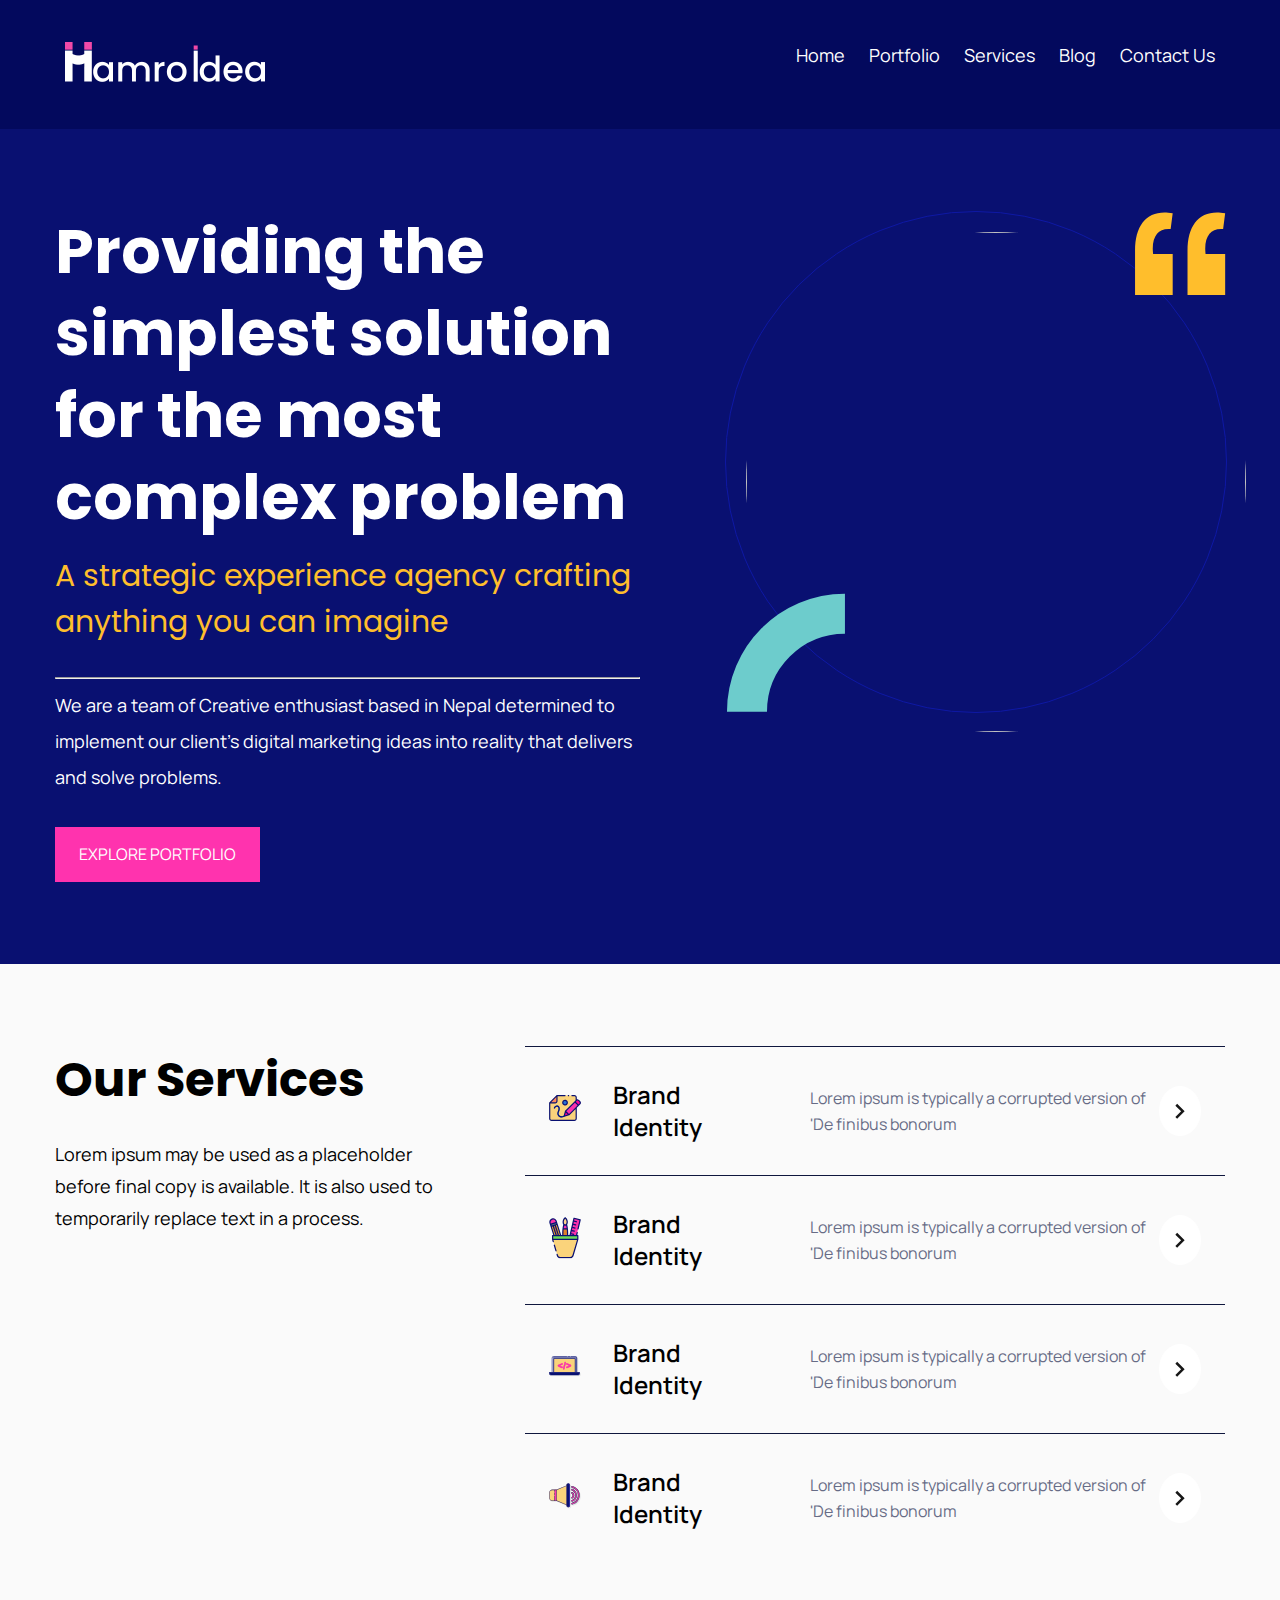
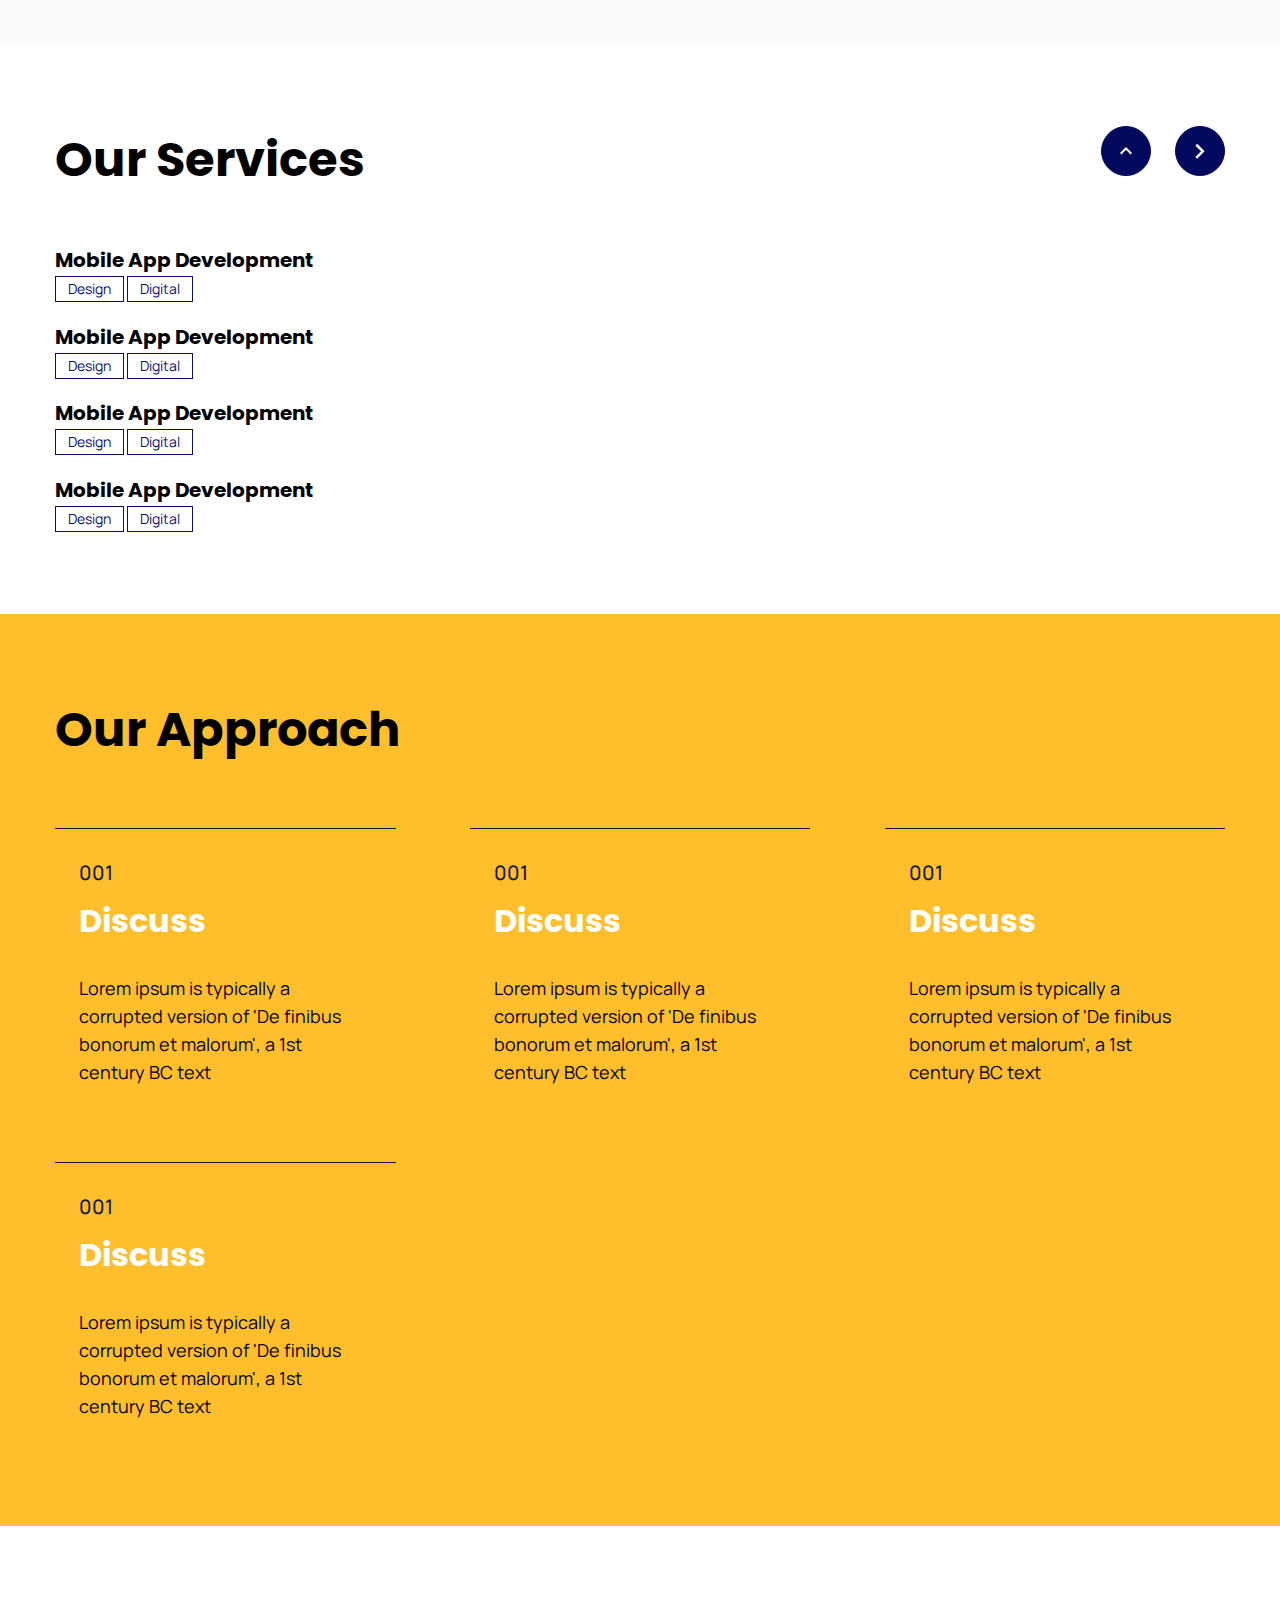
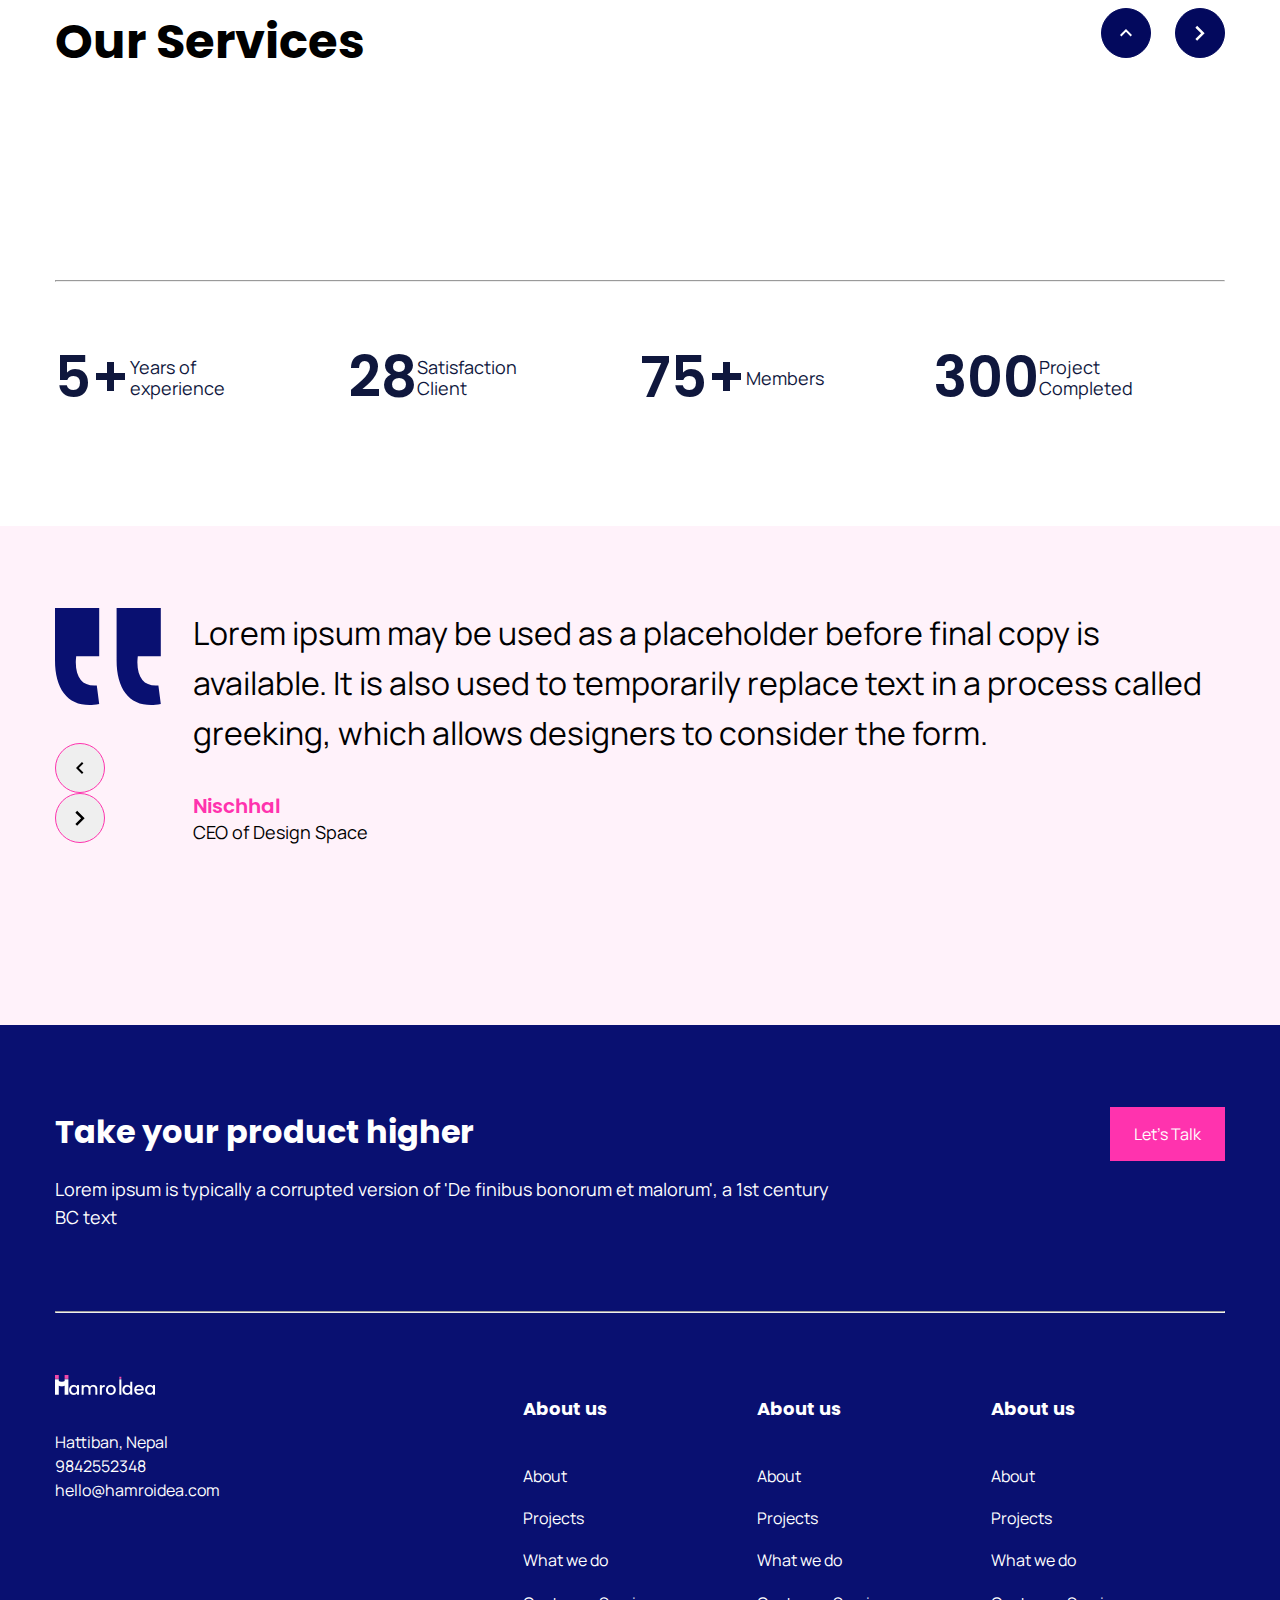
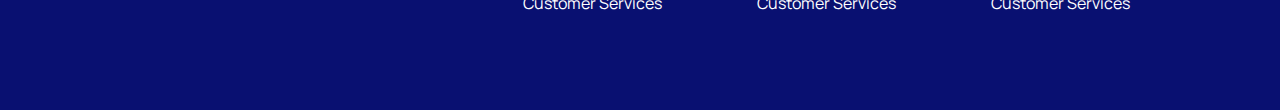
==== Attempt 2/index.html @ 60570b08 "static design" ====
<!DOCTYPE html>
<html lang="en">

<head>
    <meta charset="UTF-8">
    <meta http-equiv="X-UA-Compatible" content="IE=edge">
    <meta name="viewport" content="width=device-width, initial-scale=1.0">
    <title>Hamro Idea Website...</title>

    <!-- Theme Css -->
    <link rel="stylesheet" href="assets/css/main.css">

    <!-- Carousel Css - GLIDER -->
    <link rel="stylesheet" href="https://cdn.jsdelivr.net/npm/glider-js@1/glider.min.css">

    <!-- Fonts -->
    <link rel="preconnect" href="https://fonts.googleapis.com">
    <link rel="preconnect" href="https://fonts.gstatic.com" crossorigin>
    <link href="https://fonts.googleapis.com/css2?family=Poppins:ital,wght@0,400;0,600;1,500&display=swap"
        rel="stylesheet">

    <link rel="preconnect" href="https://fonts.googleapis.com">
    <link rel="preconnect" href="https://fonts.gstatic.com" crossorigin>
    <link
        href="https://fonts.googleapis.com/css2?family=Manrope:wght@400;500;700&family=Poppins:ital,wght@0,400;0,600;1,500&display=swap"
        rel="stylesheet">
</head>

<body>

    <!-- Header -->
    <div class="nav">
        <div class="container">

            <input type="checkbox" id="nav-check">
            <div class="nav-header">
                <div class="nav-title">
                    <img src="./assets/img/Logo.png" alt="" srcset="" width="200px">
                </div>
            </div>
            <div class="nav-btn">
                <label for="nav-check">
                    <span></span>
                    <span></span>
                    <span></span>
                </label>
            </div>

            <div class="nav-links">
                <a href="#" target="_blank">Home</a>
                <a href="#" target="_blank">Portfolio</a>
                <a href="#" target="_blank">Services</a>
                <a href="#" target="_blank">Blog</a>
                <a href="#" target="_blank">Contact Us</a>
            </div>
        </div>
    </div>

    <!-- Hero Section -->
    <section class="hero">
        <div class="container row justify-content-between">
            <div class="hero-content h-col-6">
                <h1 class="title">Providing the simplest solution for the most complex problem</h1>
                <h6 class="sub_title">A strategic experience agency
                    crafting anything you can imagine</h6>
                <hr class="white_line">
                <p class="content">We are a team of Creative enthusiast based in Nepal determined to implement our
                    client's digital
                    marketing ideas into reality that delivers and solve problems.</p>
                <a href="#" target="_blank" rel="noopener noreferrer" class="btn btn-secondary">EXPLORE PORTFOLIO</a>
            </div>

            <div class="hero-image h-col-6">
                <div class="hero-image_circle">
                    <img src="./assets/img/“.svg" alt="" srcset="" class="quote">
                    <img src="https://images.unsplash.com/photo-1498050108023-c5249f4df085?ixid=MnwxMjA3fDB8MHxwaG90by1wYWdlfHx8fGVufDB8fHx8&ixlib=rb-1.2.1&auto=format&fit=crop&w=1952&q=80"
                        alt="" srcset="" class="main_image">
                    <img src="./assets/img/Path.svg" alt="" srcset="" class="line">
                </div>
            </div>
        </div>
    </section>

    <!-- Our Services -->
    <section class="service">
        <div class="container row  justify-content-between">
            <div class="h-col-4">
                <h2 class="title">Our Services</h2>
                <p class="content">Lorem ipsum may be used as a placeholder before final copy is available. It is also
                    used to temporarily replace text in a process.</p>
            </div>

            <div class="h-col-8">
                <div class="service_item">
                    <div class="icon">
                        <img src="./assets/img/SKETCH.svg" alt="" srcset="" class="quote">
                    </div>
                    <div class="service_name">
                        Brand Identity
                    </div>
                    <div class="content">
                        Lorem ipsum is typically a corrupted
                        version of 'De finibus bonorum
                    </div>
                    <a href="#" target="_blank" rel="noopener noreferrer" class="right-arrow"><img
                            src="./assets/img/right arrow.svg" alt="" srcset=""></a>
                </div>

                <div class="service_item">
                    <div class="icon">
                        <img src="./assets/img/product design.svg" alt="" srcset="" class="quote">
                    </div>
                    <div class="service_name">
                        Brand Identity
                    </div>
                    <div class="content">
                        Lorem ipsum is typically a corrupted
                        version of 'De finibus bonorum
                    </div>
                    <a href="#" target="_blank" rel="noopener noreferrer" class="right-arrow"><img
                            src="./assets/img/right arrow.svg" alt="" srcset=""></a>
                </div>


                <div class="service_item">
                    <div class="icon">
                        <img src="./assets/img/web development.svg" alt="" srcset="" class="quote">
                    </div>
                    <div class="service_name">
                        Brand Identity
                    </div>
                    <div class="content">
                        Lorem ipsum is typically a corrupted
                        version of 'De finibus bonorum
                    </div>
                    <a href="#" target="_blank" rel="noopener noreferrer" class="right-arrow"><img
                            src="./assets/img/right arrow.svg" alt="" srcset=""></a>
                </div>


                <div class="service_item">
                    <div class="icon">
                        <img src="./assets/img/seo.svg" alt="" srcset="" class="quote">
                    </div>
                    <div class="service_name">
                        Brand Identity
                    </div>
                    <div class="content">
                        Lorem ipsum is typically a corrupted
                        version of 'De finibus bonorum
                    </div>
                    <a href="#" target="_blank" rel="noopener noreferrer" class="right-arrow"><img
                            src="./assets/img/right arrow.svg" alt="" srcset=""></a>
                </div>

            </div>
        </div>
    </section>

    <!-- Our Latest work -->
    <section class="work container">
        <div class="row justify-content-between">
            <h2 class="title">Our Services</h2>

            <div class="controls">
                <button aria-label="Previous" class="glider-prev">
                    <svg width="8" height="12" viewBox="0 0 8 12" xmlns="http://www.w3.org/2000/svg">
                        <path
                            d="M5.99997 0L7.40997 1.41L2.82997 6L7.40997 10.59L5.99997 12L-2.67029e-05 6L5.99997 0Z" />
                    </svg>

                </button>
                <button aria-label="Next" class="glider-next">
                    <svg width="10" height="16" viewBox="0 0 10 16" xmlns="http://www.w3.org/2000/svg">
                        <path fill-rule="evenodd" clip-rule="evenodd"
                            d="M0.368774 2.63127L6.09377 8.36877L0.368774 14.1063L2.13127 15.8688L9.63127 8.36877L2.13127 0.868774L0.368774 2.63127Z" />
                    </svg>

                </button>
            </div>
        </div>

        <div class=" card-slider">
            <div class="card">
                <img src="https://images.unsplash.com/photo-1511376777868-611b54f68947?ixid=MnwxMjA3fDB8MHxwaG90by1wYWdlfHx8fGVufDB8fHx8&ixlib=rb-1.2.1&auto=format&fit=crop&w=1650&q=80"
                    alt="" srcset="">
                <h5 class="title">Mobile App Development</h5>
                <span class="badge badge-outline-primary">Design</span>
                <span class="badge badge-outline-primary">Digital</span>
            </div>

            <div class="card">
                <img src="https://images.unsplash.com/photo-1511376777868-611b54f68947?ixid=MnwxMjA3fDB8MHxwaG90by1wYWdlfHx8fGVufDB8fHx8&ixlib=rb-1.2.1&auto=format&fit=crop&w=1650&q=80"
                    alt="" srcset="">
                <h5 class="title">Mobile App Development</h5>
                <span class="badge badge-outline-primary">Design</span>
                <span class="badge badge-outline-primary">Digital</span>
            </div>

            <div class="card">
                <img src="https://images.unsplash.com/photo-1511376777868-611b54f68947?ixid=MnwxMjA3fDB8MHxwaG90by1wYWdlfHx8fGVufDB8fHx8&ixlib=rb-1.2.1&auto=format&fit=crop&w=1650&q=80"
                    alt="" srcset="">
                <h5 class="title">Mobile App Development</h5>
                <span class="badge badge-outline-primary">Design</span>
                <span class="badge badge-outline-primary">Digital</span>
            </div>

            <div class="card">
                <img src="https://images.unsplash.com/photo-1511376777868-611b54f68947?ixid=MnwxMjA3fDB8MHxwaG90by1wYWdlfHx8fGVufDB8fHx8&ixlib=rb-1.2.1&auto=format&fit=crop&w=1650&q=80"
                    alt="" srcset="">
                <h5 class="title">Mobile App Development</h5>
                <span class="badge badge-outline-primary">Design</span>
                <span class="badge badge-outline-primary">Digital</span>
            </div>
        </div>
        <div role="tablist" class="dots"></div>
    </section>

    <!-- Our Approach -->
    <div class="our-apporach">
        <div class="container">
            <h2 class="title">Our Approach </h2>

            <div class="row approach-box justify-content-between">
                <div class="h-col-3 approach-item">
                    <span class="indicator">001</span>
                    <h4 class="title">Discuss</h4>
                    <p class="content">Lorem ipsum is typically a corrupted version of 'De finibus bonorum et malorum',
                        a 1st century BC
                        text</p>
                </div>

                <div class="h-col-3 approach-item">
                    <span class="indicator">001</span>
                    <h4 class="title">Discuss</h4>
                    <p class="content">Lorem ipsum is typically a corrupted version of 'De finibus bonorum et malorum',
                        a 1st century BC
                        text</p>
                </div>

                <div class="h-col-3 approach-item">
                    <span class="indicator">001</span>
                    <h4 class="title">Discuss</h4>
                    <p class="content">Lorem ipsum is typically a corrupted version of 'De finibus bonorum et malorum',
                        a 1st century BC
                        text</p>
                </div>

                <div class="h-col-3 approach-item">
                    <span class="indicator">001</span>
                    <h4 class="title">Discuss</h4>
                    <p class="content">Lorem ipsum is typically a corrupted version of 'De finibus bonorum et malorum',
                        a 1st century BC
                        text</p>
                </div>
            </div>
        </div>
    </div>

    <!-- Technology used -->
    <section class="technology container">
        <div class="row justify-content-between">
            <h2 class="title">Our Services</h2>

            <div class="controls">
                <button aria-label="Previous" class="glider-prev">
                    <svg width="8" height="12" viewBox="0 0 8 12" xmlns="http://www.w3.org/2000/svg">
                        <path
                            d="M5.99997 0L7.40997 1.41L2.82997 6L7.40997 10.59L5.99997 12L-2.67029e-05 6L5.99997 0Z" />
                    </svg>

                </button>
                <button aria-label="Next" class="glider-next">
                    <svg width="10" height="16" viewBox="0 0 10 16" xmlns="http://www.w3.org/2000/svg">
                        <path fill-rule="evenodd" clip-rule="evenodd"
                            d="M0.368774 2.63127L6.09377 8.36877L0.368774 14.1063L2.13127 15.8688L9.63127 8.36877L2.13127 0.868774L0.368774 2.63127Z" />
                    </svg>

                </button>
            </div>
        </div>

        <div class="card-slider">
            <div class="card">
                <img src="https://images.unsplash.com/photo-1511376777868-611b54f68947?ixid=MnwxMjA3fDB8MHxwaG90by1wYWdlfHx8fGVufDB8fHx8&ixlib=rb-1.2.1&auto=format&fit=crop&w=1650&q=80"
                    alt="" srcset="">
            </div>

            <div class="card">
                <img src="https://images.unsplash.com/photo-1511376777868-611b54f68947?ixid=MnwxMjA3fDB8MHxwaG90by1wYWdlfHx8fGVufDB8fHx8&ixlib=rb-1.2.1&auto=format&fit=crop&w=1650&q=80"
                    alt="" srcset="">
            </div>

            <div class="card">
                <img src="https://images.unsplash.com/photo-1511376777868-611b54f68947?ixid=MnwxMjA3fDB8MHxwaG90by1wYWdlfHx8fGVufDB8fHx8&ixlib=rb-1.2.1&auto=format&fit=crop&w=1650&q=80"
                    alt="" srcset="">
            </div>

            <div class="card">
                <img src="https://images.unsplash.com/photo-1511376777868-611b54f68947?ixid=MnwxMjA3fDB8MHxwaG90by1wYWdlfHx8fGVufDB8fHx8&ixlib=rb-1.2.1&auto=format&fit=crop&w=1650&q=80"
                    alt="" srcset="">
            </div>

            <div class="card">
                <img src="https://images.unsplash.com/photo-1511376777868-611b54f68947?ixid=MnwxMjA3fDB8MHxwaG90by1wYWdlfHx8fGVufDB8fHx8&ixlib=rb-1.2.1&auto=format&fit=crop&w=1650&q=80"
                    alt="" srcset="">
            </div>

            <div class="card">
                <img src="https://images.unsplash.com/photo-1511376777868-611b54f68947?ixid=MnwxMjA3fDB8MHxwaG90by1wYWdlfHx8fGVufDB8fHx8&ixlib=rb-1.2.1&auto=format&fit=crop&w=1650&q=80"
                    alt="" srcset="">
            </div>
        </div>
        <div role="tablist" class="dots"></div>
        <hr class="border_line">
        <div class="experience">
            <div class="row">
                <div class="h-col-3 experience_item">
                    <h3 class="title">5+</h3>
                    <span class="content">Years of experience</span>
                </div>

                <div class="h-col-3 experience_item">
                    <h3 class="title">28</h3>
                    <span class="content">Satisfaction
                        Client</span>
                </div>

                <div class="h-col-3 experience_item">
                    <h3 class="title">75+</h3>
                    <span class="content">Members</span>
                </div>

                <div class="h-col-3 experience_item">
                    <h3 class="title">300</h3>
                    <span class="content">Project Completed</span>
                </div>
            </div>
        </div>
    </section>

    <!-- Testimonial -->
    <section class="testimonial">
        <div class="container">
            <div class="card-slider">
                <div class="card">
                    <img src="./assets/img/blue quote.svg" alt="" srcset="" class="quote">
                    <div class="flex_box flex_box-column">
                        <p class="content">Lorem ipsum may be used as a placeholder before
                            final copy is available. It is also used to temporarily replace text in a process called
                            greeking, which
                            allows designers to consider the form.</p>
                        <div class="user-info">
                            <h5 class="name">Nischhal</h5>
                            <span class="designation">CEO of Design Space</span>
                        </div>
                    </div>
                </div>
            </div>
            <div class="controls">
                <button aria-label="Previous" class="glider-prev">
                    <svg width="8" height="12" viewBox="0 0 8 12" xmlns="http://www.w3.org/2000/svg">
                        <path
                            d="M5.99997 0L7.40997 1.41L2.82997 6L7.40997 10.59L5.99997 12L-2.67029e-05 6L5.99997 0Z" />
                    </svg>

                </button>
                <button aria-label="Next" class="glider-next">
                    <svg width="10" height="16" viewBox="0 0 10 16" xmlns="http://www.w3.org/2000/svg">
                        <path fill-rule="evenodd" clip-rule="evenodd"
                            d="M0.368774 2.63127L6.09377 8.36877L0.368774 14.1063L2.13127 15.8688L9.63127 8.36877L2.13127 0.868774L0.368774 2.63127Z" />
                    </svg>
                </button>
            </div>
        </div>
    </section>

    <footer>
        <div class="container">
            <div class="row justify-content-between cta">
                <div class="h-col-8">
                    <h5 class="title">Take your product higher</h5>
                    <p class="content">Lorem ipsum is typically a corrupted version of 'De finibus bonorum et malorum',
                        a 1st century BC text</p>
                </div>

                <div class="h-col-4">
                    <a href="#" target="_blank" rel="noopener noreferrer" class="btn btn-secondary">Let's Talk</a>
                </div>
            </div>
            <hr class="border_line">
            <div class="footer_bottom">
                <div class="flex_box justify-content-between">
                    <div class="logo_section">
                        <img src="assets/img/Logo.png" alt="" srcset="" width="100px">
                        <div class="company_information">
                            <div class="address">
                                <span>Hattiban, Nepal</span>
                            </div>

                            <div class="phone">
                                <span>9842552348</span>
                            </div>

                            <div class="email">
                                <span>hello@hamroidea.com</span>
                            </div>
                        </div>
                    </div>

                    <div class="row links">
                        <div class="h-col-4">
                            <h5 class="title">About us</h5>

                            <ul>
                                <li> <a href="#">About</a> </li>
                                <li> <a href="#">Projects</a> </li>
                                <li> <a href="#"> What we do</a></li>
                                <li> <a href="#"> Customer Services</a></li>
                            </ul>
                        </div>

                        <div class="h-col-4">
                            <h5 class="title">About us</h5>

                            <ul>
                                <li> <a href="#">About</a> </li>
                                <li> <a href="#">Projects</a> </li>
                                <li> <a href="#"> What we do</a></li>
                                <li> <a href="#"> Customer Services</a></li>
                            </ul>
                        </div>

                        <div class="h-col-4">
                            <h5 class="title">About us</h5>

                            <ul>
                                <li> <a href="#">About</a> </li>
                                <li> <a href="#">Projects</a> </li>
                                <li> <a href="#"> What we do</a></li>
                                <li> <a href="#"> Customer Services</a></li>
                            </ul>
                        </div>
                    </div>
                </div>
            </div>
        </div>
    </footer>

    <!-- Glider JS -->
    <script src="https://cdn.jsdelivr.net/npm/glider-js@1/glider.min.js"></script>
    <script src="./assets/js/app.js"></script>

</body>

</html>
---- Attempt 2/assets/css/main.css ----
/** Colors */
/** Box Model  */
/*! normalize.css v8.0.1 | MIT License | github.com/necolas/normalize.css */
/* Document
   ========================================================================== */
/**
 * 1. Correct the line height in all browsers.
 * 2. Prevent adjustments of font size after orientation changes in iOS.
 */
html {
  line-height: 1.15;
  /* 1 */
  -webkit-text-size-adjust: 100%;
  /* 2 */
}

/* Sections
   ========================================================================== */
/**
 * Remove the margin in all browsers.
 */
body {
  margin: 0;
}

/**
 * Render the `main` element consistently in IE.
 */
main {
  display: block;
}

/**
 * Correct the font size and margin on `h1` elements within `section` and
 * `article` contexts in Chrome, Firefox, and Safari.
 */
h1 {
  font-size: 2em;
  margin: 0.67em 0;
}

/* Grouping content
   ========================================================================== */
/**
 * 1. Add the correct box sizing in Firefox.
 * 2. Show the overflow in Edge and IE.
 */
hr {
  box-sizing: content-box;
  /* 1 */
  height: 0;
  /* 1 */
  overflow: visible;
  /* 2 */
}

/**
 * 1. Correct the inheritance and scaling of font size in all browsers.
 * 2. Correct the odd `em` font sizing in all browsers.
 */
pre {
  font-family: monospace, monospace;
  /* 1 */
  font-size: 1em;
  /* 2 */
}

/* Text-level semantics
   ========================================================================== */
/**
 * Remove the gray background on active links in IE 10.
 */
a {
  background-color: transparent;
}

/**
 * 1. Remove the bottom border in Chrome 57-
 * 2. Add the correct text decoration in Chrome, Edge, IE, Opera, and Safari.
 */
abbr[title] {
  border-bottom: none;
  /* 1 */
  text-decoration: underline;
  /* 2 */
  text-decoration: underline dotted;
  /* 2 */
}

/**
 * Add the correct font weight in Chrome, Edge, and Safari.
 */
b,
strong {
  font-weight: bolder;
}

/**
 * 1. Correct the inheritance and scaling of font size in all browsers.
 * 2. Correct the odd `em` font sizing in all browsers.
 */
code,
kbd,
samp {
  font-family: monospace, monospace;
  /* 1 */
  font-size: 1em;
  /* 2 */
}

/**
 * Add the correct font size in all browsers.
 */
small {
  font-size: 80%;
}

/**
 * Prevent `sub` and `sup` elements from affecting the line height in
 * all browsers.
 */
sub,
sup {
  font-size: 75%;
  line-height: 0;
  position: relative;
  vertical-align: baseline;
}

sub {
  bottom: -0.25em;
}

sup {
  top: -0.5em;
}

/* Embedded content
   ========================================================================== */
/**
 * Remove the border on images inside links in IE 10.
 */
img {
  border-style: none;
}

/* Forms
   ========================================================================== */
/**
 * 1. Change the font styles in all browsers.
 * 2. Remove the margin in Firefox and Safari.
 */
button,
input,
optgroup,
select,
textarea {
  font-family: inherit;
  /* 1 */
  font-size: 100%;
  /* 1 */
  line-height: 1.15;
  /* 1 */
  margin: 0;
  /* 2 */
}

/**
 * Show the overflow in IE.
 * 1. Show the overflow in Edge.
 */
button,
input {
  /* 1 */
  overflow: visible;
}

/**
 * Remove the inheritance of text transform in Edge, Firefox, and IE.
 * 1. Remove the inheritance of text transform in Firefox.
 */
button,
select {
  /* 1 */
  text-transform: none;
}

/**
 * Correct the inability to style clickable types in iOS and Safari.
 */
button,
[type="button"],
[type="reset"],
[type="submit"] {
  -webkit-appearance: button;
}

/**
 * Remove the inner border and padding in Firefox.
 */
button::-moz-focus-inner,
[type="button"]::-moz-focus-inner,
[type="reset"]::-moz-focus-inner,
[type="submit"]::-moz-focus-inner {
  border-style: none;
  padding: 0;
}

/**
 * Restore the focus styles unset by the previous rule.
 */
button:-moz-focusring,
[type="button"]:-moz-focusring,
[type="reset"]:-moz-focusring,
[type="submit"]:-moz-focusring {
  outline: 1px dotted ButtonText;
}

/**
 * Correct the padding in Firefox.
 */
fieldset {
  padding: 0.35em 0.75em 0.625em;
}

/**
 * 1. Correct the text wrapping in Edge and IE.
 * 2. Correct the color inheritance from `fieldset` elements in IE.
 * 3. Remove the padding so developers are not caught out when they zero out
 *    `fieldset` elements in all browsers.
 */
legend {
  box-sizing: border-box;
  /* 1 */
  color: inherit;
  /* 2 */
  display: table;
  /* 1 */
  max-width: 100%;
  /* 1 */
  padding: 0;
  /* 3 */
  white-space: normal;
  /* 1 */
}

/**
 * Add the correct vertical alignment in Chrome, Firefox, and Opera.
 */
progress {
  vertical-align: baseline;
}

/**
 * Remove the default vertical scrollbar in IE 10+.
 */
textarea {
  overflow: auto;
}

/**
 * 1. Add the correct box sizing in IE 10.
 * 2. Remove the padding in IE 10.
 */
[type="checkbox"],
[type="radio"] {
  box-sizing: border-box;
  /* 1 */
  padding: 0;
  /* 2 */
}

/**
 * Correct the cursor style of increment and decrement buttons in Chrome.
 */
[type="number"]::-webkit-inner-spin-button,
[type="number"]::-webkit-outer-spin-button {
  height: auto;
}

/**
 * 1. Correct the odd appearance in Chrome and Safari.
 * 2. Correct the outline style in Safari.
 */
[type="search"] {
  -webkit-appearance: textfield;
  /* 1 */
  outline-offset: -2px;
  /* 2 */
}

/**
 * Remove the inner padding in Chrome and Safari on macOS.
 */
[type="search"]::-webkit-search-decoration {
  -webkit-appearance: none;
}

/**
 * 1. Correct the inability to style clickable types in iOS and Safari.
 * 2. Change font properties to `inherit` in Safari.
 */
::-webkit-file-upload-button {
  -webkit-appearance: button;
  /* 1 */
  font: inherit;
  /* 2 */
}

/* Interactive
   ========================================================================== */
/*
 * Add the correct display in Edge, IE 10+, and Firefox.
 */
details {
  display: block;
}

/*
 * Add the correct display in all browsers.
 */
summary {
  display: list-item;
}

/* Misc
   ========================================================================== */
/**
 * Add the correct display in IE 10+.
 */
template {
  display: none;
}

/**
 * Add the correct display in IE 10.
 */
[hidden] {
  display: none;
}

.container {
  margin-right: auto;
  margin-left: auto;
  padding-left: 15px;
  padding-right: 15px;
}

@media (min-width: 768px) {
  .container {
    width: 750px;
  }
}

@media (min-width: 992px) {
  .container {
    width: 970px;
  }
}

@media (min-width: 1200px) {
  .container {
    width: 1170px;
  }
}

.hero {
  background-color: #091071;
  padding: 82px 0px;
}

.hero .hero-content .title {
  font-size: 62px;
  line-height: 82px;
  color: #ffffff;
  margin: 0;
}

.hero .hero-content .sub_title {
  font-size: 30px;
  color: #FFBE2C;
  margin: 14px 0px 32px 0px;
  line-height: 46px;
  font-weight: 400;
}

.hero .hero-content .content {
  font-size: 18px;
  color: #ffffff;
  margin: 0;
  line-height: 36px;
}

.hero .hero-content .btn {
  margin-top: 32px;
}

.hero .hero-image {
  width: 500px;
  height: 500px;
  flex-basis: auto;
}

.hero .hero-image_circle {
  border: 1px solid #0e18a4;
  position: relative;
  border-radius: 50%;
  height: 100%;
  width: 100%;
}

.hero .hero-image_circle .quote {
  position: absolute;
  top: 0;
  right: 0;
}

.hero .hero-image_circle .main_image {
  width: 100%;
  height: 100%;
  border-radius: 50%;
  object-fit: cover;
  overflow: hidden;
  position: absolute;
  right: -20px;
  bottom: -20px;
}

.hero .hero-image_circle .line {
  position: absolute;
  bottom: 0;
  left: 0;
}

.justify-content-between {
  justify-content: space-between;
}

.flex_box {
  display: flex;
}

.flex_box-column {
  flex-direction: column;
}

h1,
h2,
h3,
h4,
h5,
h6 {
  font-family: "Poppins", sans-serif;
}

.row {
  display: flex;
  flex-wrap: wrap;
}

.h-col-3 {
  flex: 0 0 25%;
}

.h-col-4 {
  flex: 0 0 33.333333%;
}

.h-col-6 {
  flex: 0 0 50%;
}

.h-col-8 {
  flex: 0 0 66.666667%;
}

body {
  background: #ffffff;
  margin: 0%;
  font-family: "Manrope", sans-serif;
}

ul li,
ol li {
  text-decoration: none;
  list-style: none;
}

.btn {
  padding: 18px 24px;
  display: inline-block;
  font-family: "Manrope", sans-serif;
  font-weight: 400;
  text-align: center;
  text-decoration: none;
}

.btn-primary {
  background-color: #091071;
  color: #ffffff;
}

.btn-primary:hover, .btn-primary:active, .btn-primary:focus {
  color: #050942;
}

.btn-secondary {
  background-color: #ff33ae;
  color: #ffffff;
}

.btn-secondary:hover, .btn-secondary:active, .btn-secondary:focus {
  color: #050942;
}

/** Search form */
.nav {
  width: 100%;
  background-color: #03095D;
  padding: 32px 0px;
  position: relative;
}

.nav .nav-header {
  display: inline;
}

.nav .nav-header .nav-title {
  display: inline-block;
  font-size: 22px;
  color: #ffffff;
  padding: 10px 10px 10px 10px;
}

.nav .nav-btn {
  display: none;
}

.nav .nav-links {
  display: inline;
  float: right;
  font-size: 18px;
}

.nav .nav-links a {
  display: inline-block;
  padding: 13px 10px 13px 10px;
  text-decoration: none;
  color: #ffffff;
}

.nav .nav-links a:hover {
  background-color: rgba(0, 0, 0, 0.3);
}

.nav #nav-check {
  display: none;
}

@media (max-width: 600px) {
  .nav .nav-btn {
    display: inline-block;
    position: absolute;
    right: 0px;
    top: 32px;
  }
  .nav .nav-btn label {
    display: inline-block;
    width: 50px;
    height: 50px;
    padding: 13px;
  }
  .nav .nav-btn label:hover {
    background-color: rgba(0, 0, 0, 0.3);
  }
  .nav .nav-btn label span {
    display: block;
    width: 25px;
    height: 10px;
    border-top: 2px solid #eee;
  }
  .nav #nav-check:checked ~ .nav-btn label {
    background-color: rgba(0, 0, 0, 0.3);
  }
  .nav .nav-links {
    position: absolute;
    display: block;
    width: 100%;
    background-color: #333;
    height: 0px;
    transition: all 0.3s ease-in;
    overflow-y: hidden;
    top: 119px;
    left: 0px;
  }
  .nav .nav-links a {
    display: block;
    width: 100%;
  }
  .nav #nav-check:not(:checked) ~ .nav-links {
    height: 0px;
  }
  .nav #nav-check:checked ~ .nav-links {
    height: calc(100vh - 50px);
    overflow-y: auto;
  }
}

/**
 * WordPress Generated Classes
 * @see http://codex.wordpress.org/CSS#WordPress_Generated_Classes
 */
/** Media alignment */
.alignnone {
  margin-left: 0;
  margin-right: 0;
  max-width: 100%;
  height: auto;
}

.aligncenter {
  display: block;
  margin: 1rem auto;
  height: auto;
}

.alignleft,
.alignright {
  margin-bottom: 1rem;
  height: auto;
}

@media (min-width: 30rem) {
  .alignleft {
    float: left;
    margin-right: 1rem;
  }
  .alignright {
    float: right;
    margin-left: 1rem;
  }
}

/** Captions */
/** Text meant only for screen readers */
.screen-reader-text {
  position: absolute;
  width: 1px;
  height: 1px;
  padding: 0;
  margin: -1px;
  overflow: hidden;
  clip: rect(0, 0, 0, 0);
  border: 0;
  color: #000;
  background: #fff;
}

.badge {
  display: inline-block;
  padding: 4px 12px;
  font-size: 14px;
  font-weight: 400;
  text-align: center;
  white-space: nowrap;
  vertical-align: baseline;
}

.badge-primary {
  background-color: #091071;
  color: #ffffff;
}

.badge-secondary {
  background-color: #ff33ae;
  color: #ffffff;
}

.badge-outline-primary {
  background-color: #ffffff;
  color: #091071;
  border: 1px solid #091071;
}

footer {
  background-color: #091071;
  padding: 82px 0px;
}

footer .border_line {
  margin: 62px 0px;
}

footer .cta .h-col-8 .title {
  color: #ffffff;
  font-size: 32px;
  font-weight: 700;
  line-height: 50px;
}

footer .cta .h-col-8 .content {
  font-size: 18px;
  color: #ffffff;
  line-height: 28px;
}

footer .cta .h-col-4 {
  text-align: end;
}

footer .footer_bottom .logo_section .company_information {
  color: #ffffff;
  margin-top: 32px;
}

footer .footer_bottom .logo_section .company_information span {
  font-size: 16px;
  line-height: 24px;
}

footer .footer_bottom .links {
  flex-basis: 60%;
}

footer .footer_bottom .links .title {
  font-size: 18px;
  color: #ffffff;
}

footer .footer_bottom .links ul {
  padding: 0px;
}

footer .footer_bottom .links ul li {
  margin-top: 24px;
}

footer .footer_bottom .links ul li a {
  color: #ffffff;
  text-decoration: none;
  font-weight: 400;
  font-size: 16px;
}

.title {
  font-size: 48px;
  line-height: 68px;
  margin: 0;
}

.service {
  background-color: #FAFAFA;
  padding: 82px 0px;
}

.service .h-col-4 .content {
  font-size: 18px;
  line-height: 32px;
  margin: 24px 0px 0px 0px;
}

.service .h-col-8 {
  max-width: 700px;
  width: 100%;
}

.service .h-col-8 .service_item {
  padding: 32px 24px;
  display: flex;
  align-items: center;
  border-top: 1px solid #0F173D;
}

.service .h-col-8 .service_item:hover {
  background-color: #ffffff;
}

.service .h-col-8 .service_item:hover .right-arrow {
  box-shadow: 2px 8px 8px rgba(27, 29, 33, 0.1);
}

.service .h-col-8 .service_item .service_name {
  font-size: 24px;
  line-height: 32px;
  font-weight: 600;
  margin-left: 32px;
  margin-right: 80px;
}

.service .h-col-8 .service_item .content {
  font-weight: 18px;
  line-height: 26px;
  color: #676C86;
  font-weight: 400;
}

.service .h-col-8 .service_item .right-arrow {
  background-color: #ffffff;
  width: 30px;
  height: 30px;
  padding: 10px;
  border-radius: 50%;
  display: flex;
  align-items: center;
  justify-content: center;
}

.work {
  padding: 82px 0px;
}

.work .card {
  margin-right: 32px;
}

.work .card .title {
  font-size: 20px;
  line-height: 32px;
}

.work .row {
  margin-bottom: 32px;
}

.work .row .glider-prev {
  rotate: 90deg;
}

.work .row .controls {
  position: relative;
  display: inline-flex;
  gap: 24px;
  height: fit-content;
}

.work .row .glider-next,
.work .row .glider-prev {
  position: relative;
  left: 0;
  right: 0;
  display: flex;
  align-items: center;
  justify-content: center;
  width: 50px;
  height: 50px;
  border: 1px solid #03095D;
  background-color: #03095D;
  color: #ffffff;
  border-radius: 50%;
}

.work .row .glider-next svg,
.work .row .glider-prev svg {
  fill: #ffffff;
}

.work .row .glider-prev.disabled,
.work .row .glider-next.disabled {
  border: 1px solid #03095D;
  background-color: #ffffff;
  color: #091071;
  border-radius: 50%;
  opacity: 1;
}

.work .row .glider-prev.disabled svg,
.work .row .glider-next.disabled svg {
  fill: #091071;
}

.work .glider-dots .glider-dot {
  width: 8px;
  height: 8px;
  margin: 0px;
  margin-right: 4px;
}

.work .glider-dots .glider-dot.active {
  width: 24px;
  background-color: #091071;
}

.our-apporach {
  background-color: #FFBE2C;
  padding: 82px 0px;
}

.our-apporach .title {
  margin-bottom: 64px;
}

.our-apporach .approach-box {
  gap: 52px;
}

.our-apporach .approach-box .approach-item {
  padding: 32px 24px 24px 24px;
  border-top: 1px solid #0F173D;
}

.our-apporach .approach-box .approach-item:hover {
  background-color: #f8ac00;
}

.our-apporach .approach-box .approach-item .indicator {
  font-size: 20px;
  color: #0F173D;
  font-weight: 500;
}

.our-apporach .approach-box .approach-item .title {
  color: #ffffff;
  font-size: 32px;
  line-height: 42px;
  padding: 16px 0px 32px 0px;
  margin: 0;
}

.our-apporach .approach-box .approach-item .content {
  font-size: 18px;
  line-height: 28px;
  margin: 0;
}

.technology {
  padding: 82px 0px;
}

.technology .border_line {
  margin: 62px 0px;
}

.technology .card {
  margin-right: 32px;
}

.technology .row {
  margin-bottom: 32px;
}

.technology .row .glider-prev {
  rotate: 90deg;
}

.technology .row .controls {
  position: relative;
  display: inline-flex;
  gap: 24px;
  height: fit-content;
}

.technology .row .glider-next,
.technology .row .glider-prev {
  position: relative;
  left: 0;
  right: 0;
  display: flex;
  align-items: center;
  justify-content: center;
  width: 50px;
  height: 50px;
  border: 1px solid #03095D;
  background-color: #03095D;
  color: #ffffff;
  border-radius: 50%;
}

.technology .row .glider-next svg,
.technology .row .glider-prev svg {
  fill: #ffffff;
}

.technology .row .glider-prev.disabled,
.technology .row .glider-next.disabled {
  border: 1px solid #03095D;
  background-color: #ffffff;
  color: #091071;
  border-radius: 50%;
  opacity: 1;
}

.technology .row .glider-prev.disabled svg,
.technology .row .glider-next.disabled svg {
  fill: #091071;
}

.technology .glider-dots .glider-dot {
  width: 8px;
  height: 8px;
  margin: 0px;
  margin-right: 4px;
}

.technology .glider-dots .glider-dot.active {
  width: 24px;
  background-color: #091071;
}

.technology .experience_item {
  display: flex;
  align-items: center;
}

.technology .experience_item .title {
  font-size: 56px;
  color: #0F173D;
  font-weight: 600;
}

.technology .experience_item .content {
  font-size: 18px;
  color: #0F173D;
  max-width: 100px;
}

.testimonial {
  background-color: #FFF2FA;
  padding: 82px 0px;
}

.testimonial .card-slider .card {
  display: flex;
  align-items: flex-start;
}

.testimonial .card-slider .card .quote {
  margin-right: 32px;
}

.testimonial .card-slider .card .content {
  font-size: 32px;
  line-height: 50px;
  font-weight: 400;
  margin: 0px;
}

.testimonial .card-slider .card .user-info {
  margin-top: 32px;
}

.testimonial .card-slider .card .user-info .name {
  font-size: 20px;
  line-height: 32px;
  color: #ff33ae;
  font-weight: 600;
  margin: 0px;
}

.testimonial .card-slider .card .user-info .designation {
  font-size: 18px;
  font-weight: 400;
  margin: 0px;
}

.testimonial .controls {
  position: relative;
  top: -100px;
}

.testimonial .controls .glider-next,
.testimonial .controls .glider-prev {
  width: 50px;
  height: 50px;
  border-radius: 50%;
  display: flex;
  align-items: center;
  justify-content: center;
  border: 1px solid #ff33ae;
}

.testimonial .controls .glider-prev {
  left: -70px;
}

.testimonial .controls .glider-next {
  right: -70px;
}
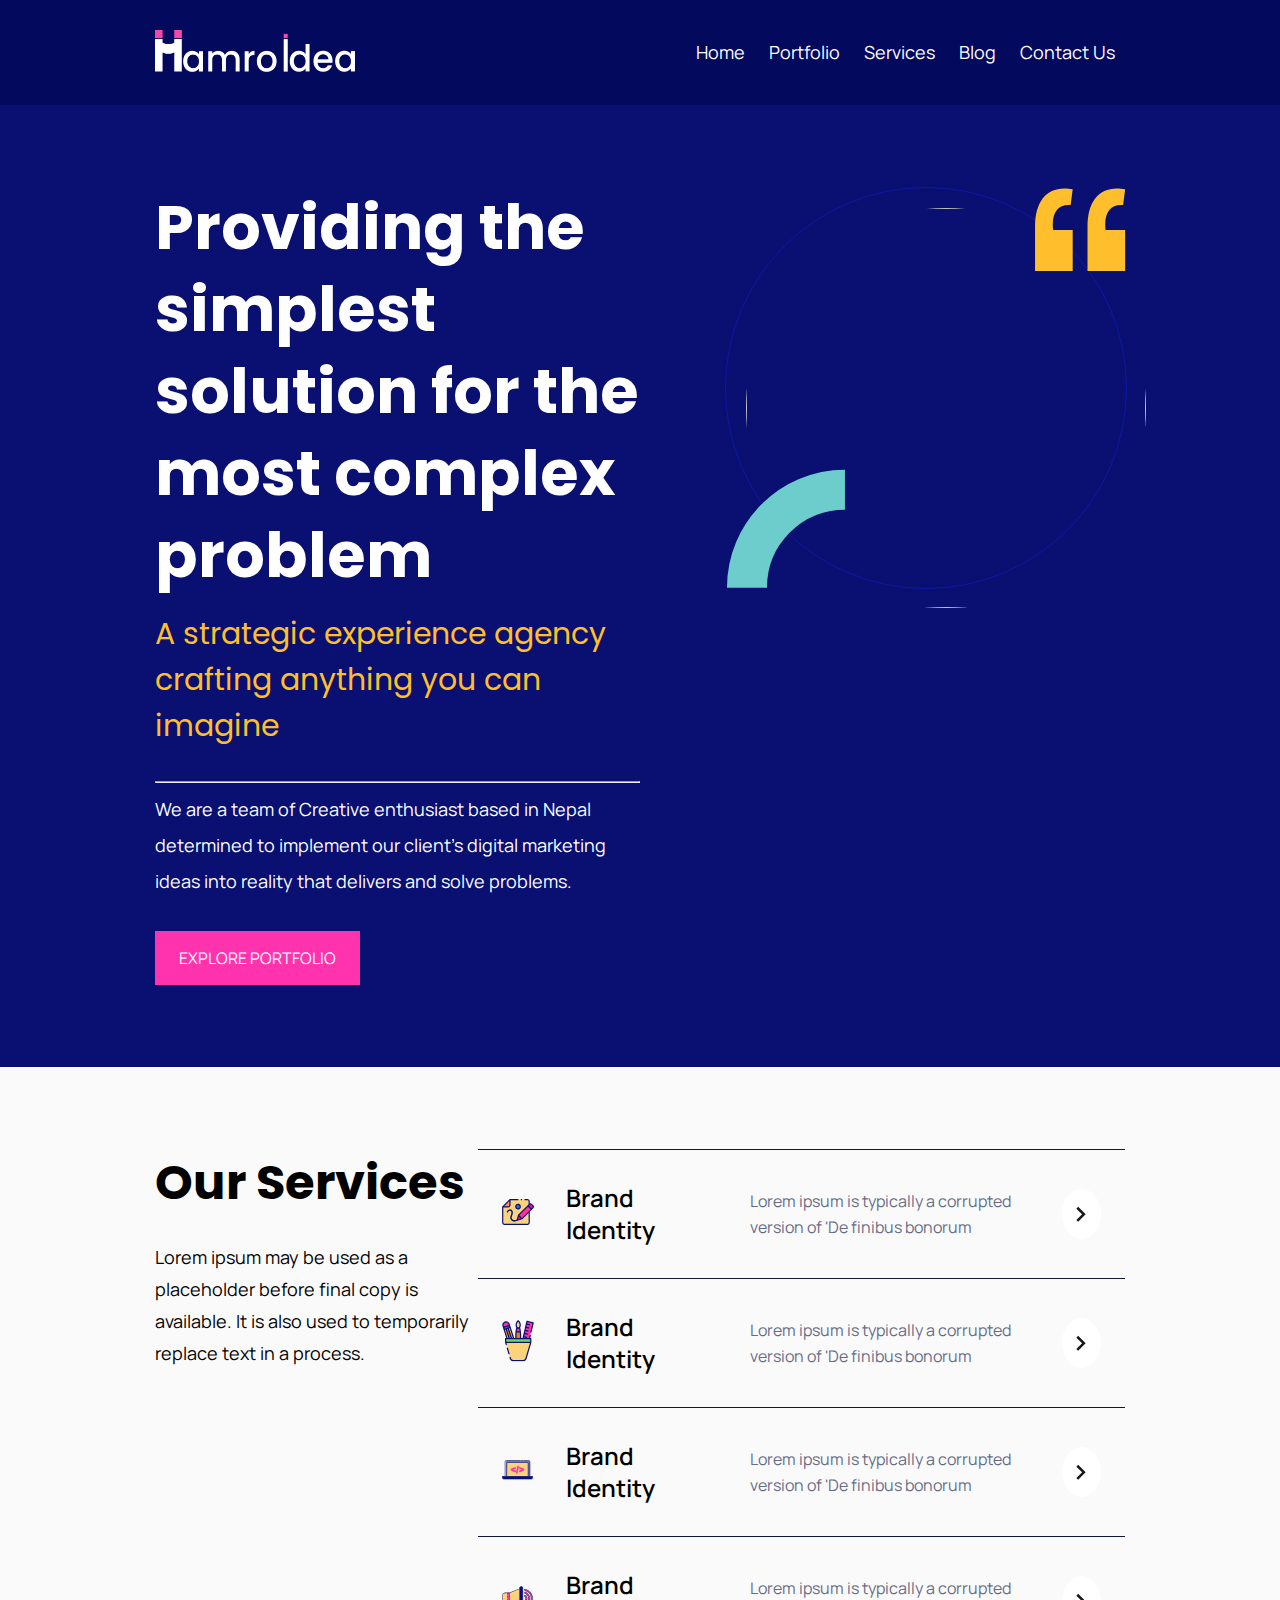
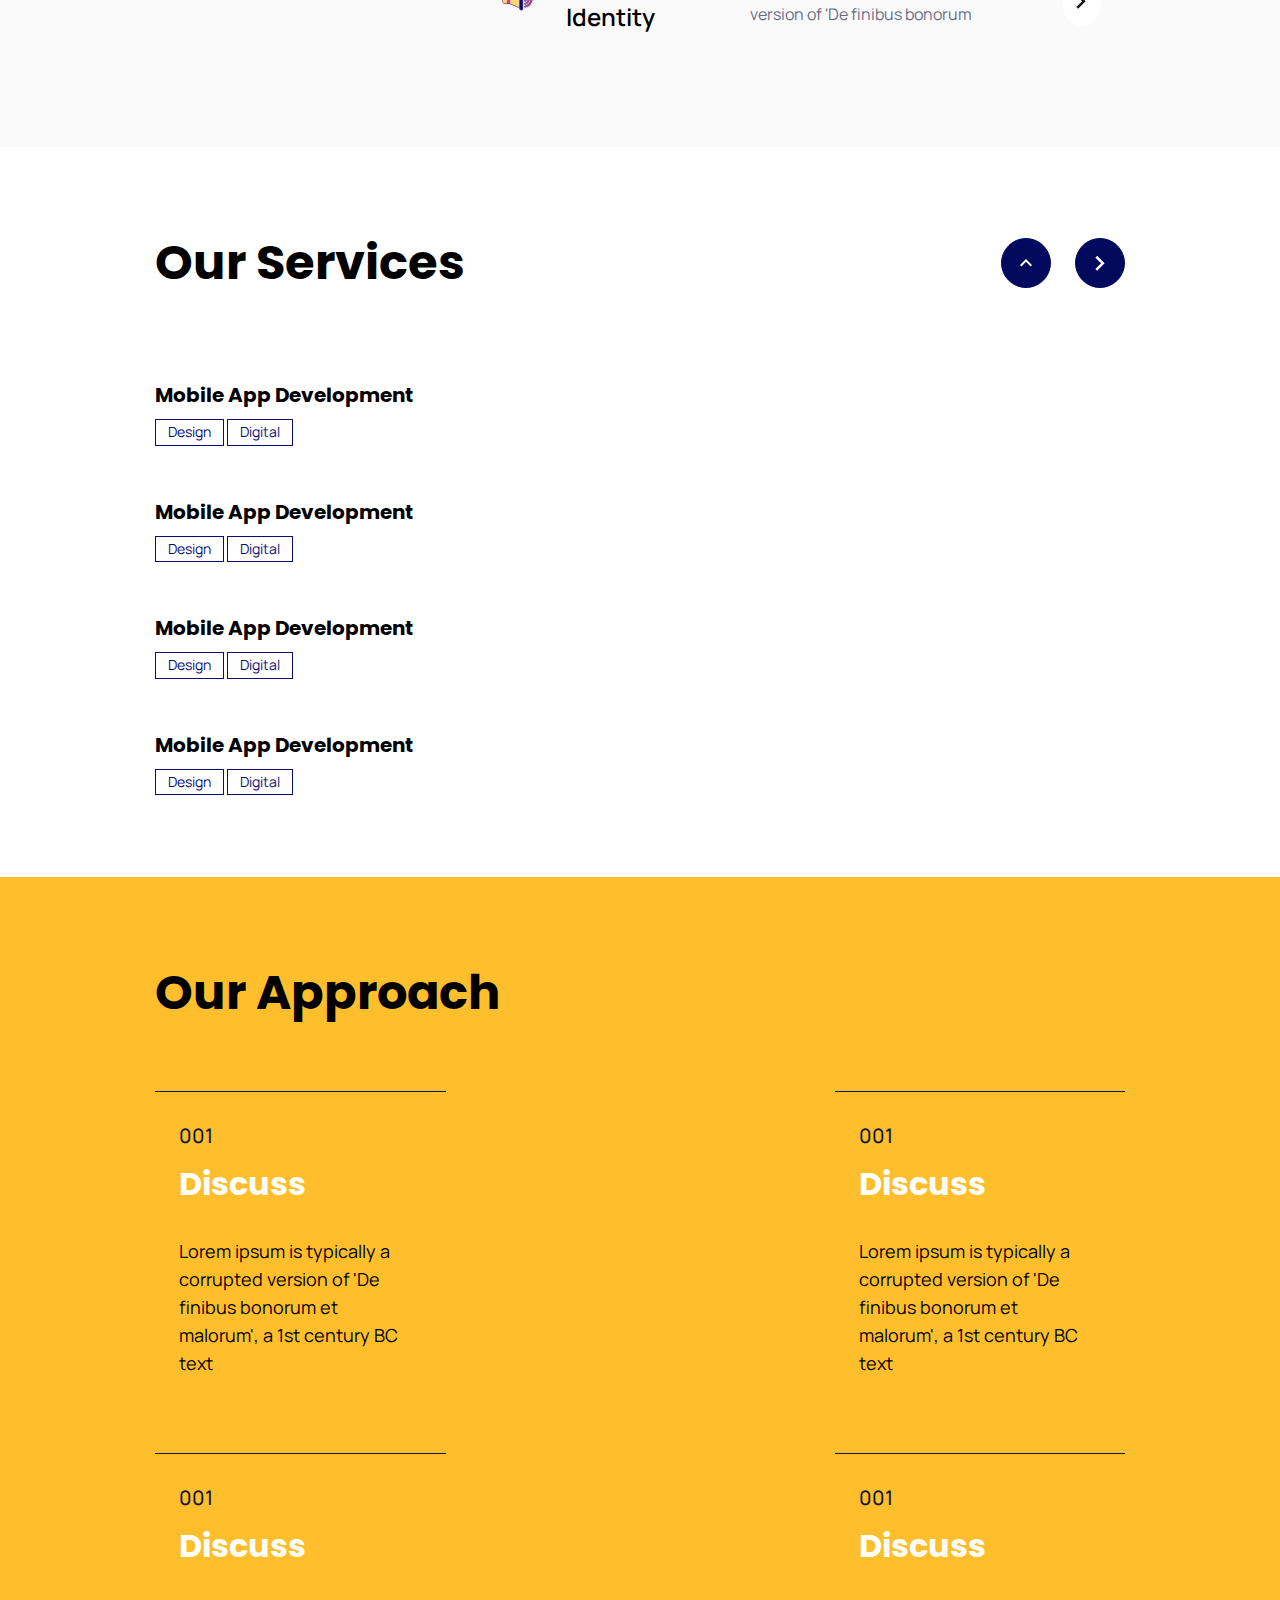
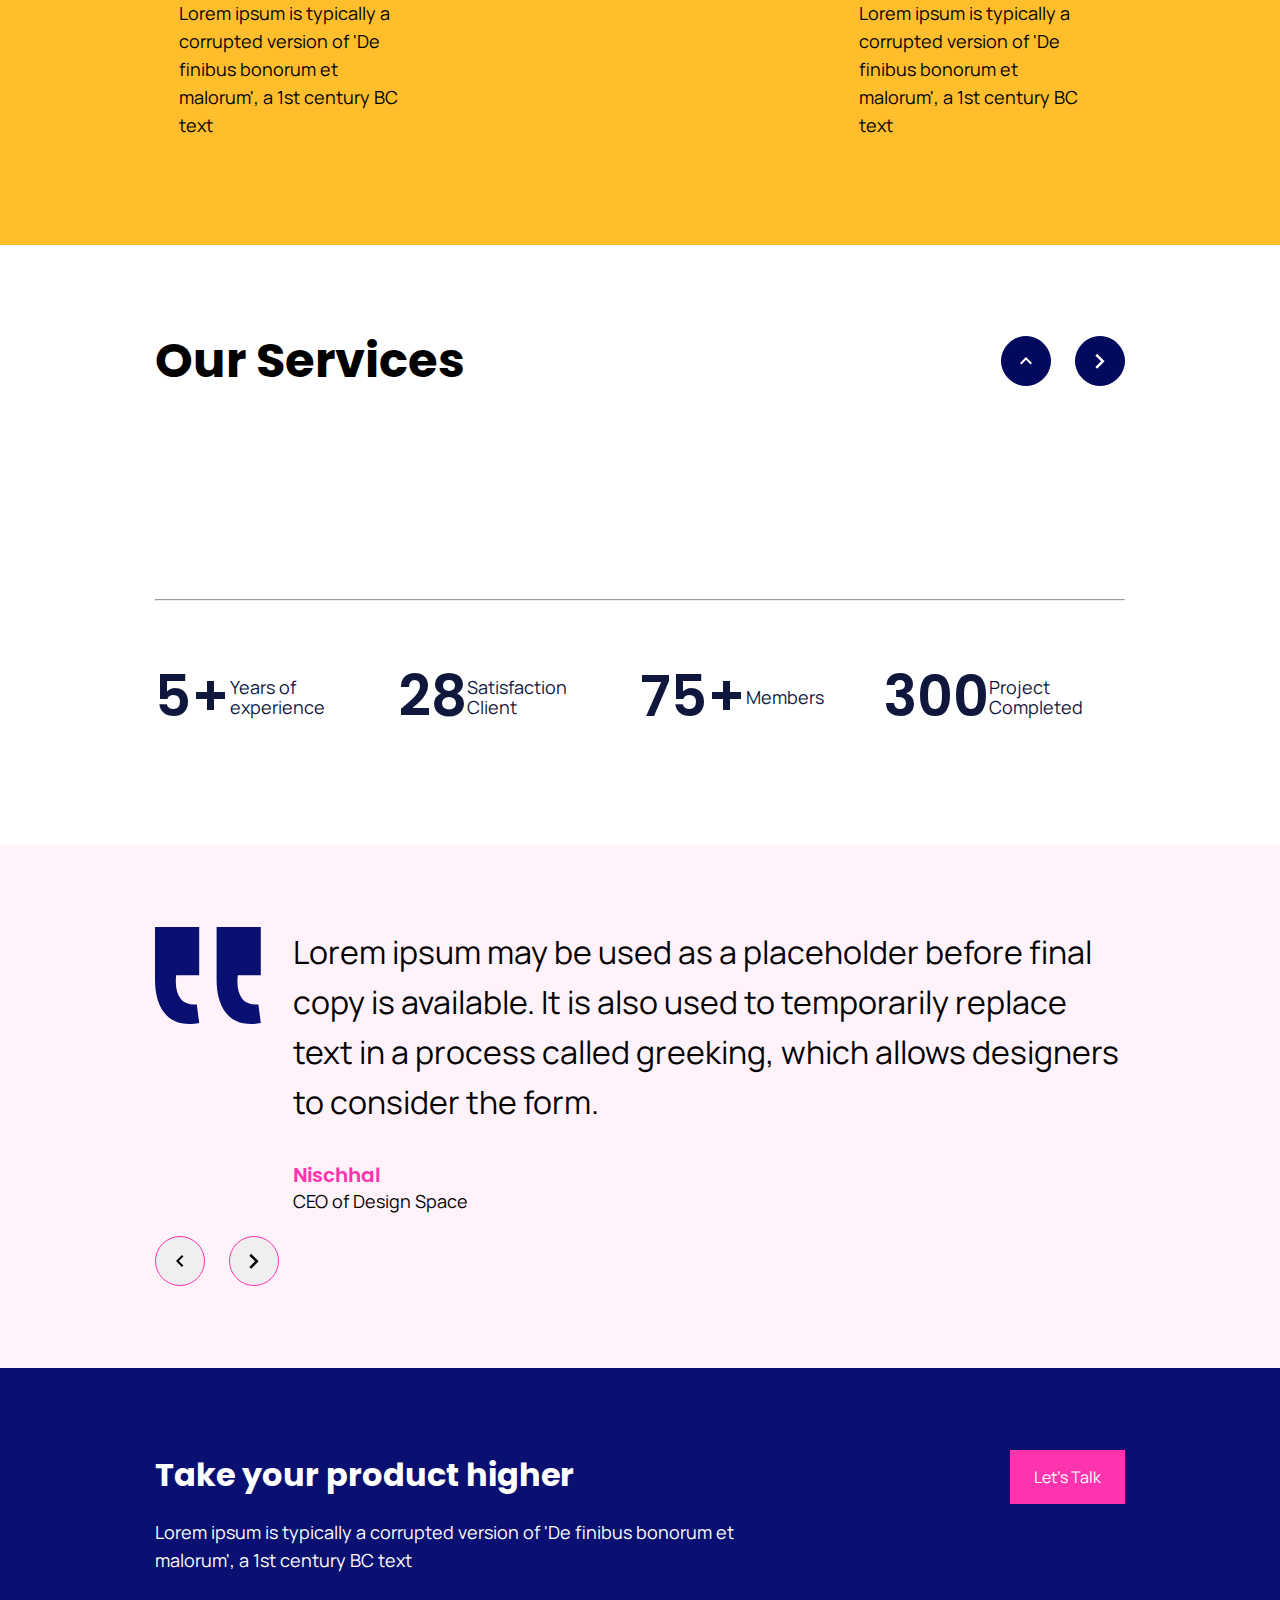
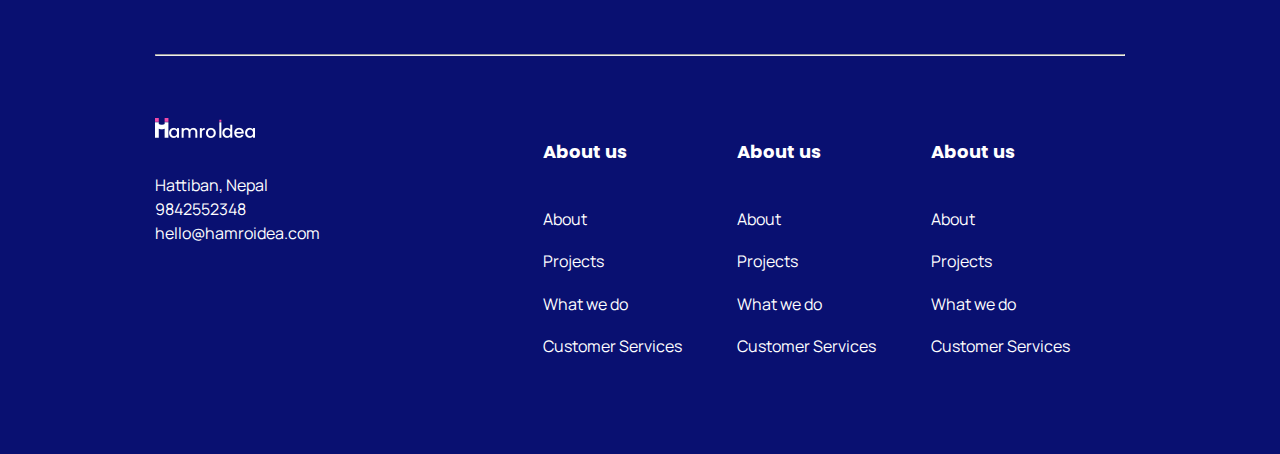
==== commit 9610a3c0: "responsive fixes" ====
--- a/Attempt 2/index.html
+++ b/Attempt 2/index.html
@@ -31,28 +31,37 @@
     <!-- Header -->
     <div class="nav">
         <div class="container">
-
-            <input type="checkbox" id="nav-check">
-            <div class="nav-header">
-                <div class="nav-title">
-                    <img src="./assets/img/Logo.png" alt="" srcset="" width="200px">
-                </div>
-            </div>
-            <div class="nav-btn">
-                <label for="nav-check">
-                    <span></span>
-                    <span></span>
-                    <span></span>
-                </label>
-            </div>
-
-            <div class="nav-links">
-                <a href="#" target="_blank">Home</a>
-                <a href="#" target="_blank">Portfolio</a>
-                <a href="#" target="_blank">Services</a>
-                <a href="#" target="_blank">Blog</a>
-                <a href="#" target="_blank">Contact Us</a>
-            </div>
+            <div class="flex_box justify-content-between">
+                <input type="checkbox" id="nav-check">
+                <div class="nav-header">
+                    <div class="nav-title">
+                        <img src="./assets/img/Logo.png" alt="" srcset="" width="200px" height="42px">
+                    </div>
+                </div>
+
+                <ul class="nav-menu">
+                    <li class="nav-link"><a href="#" target="_blank">Home</a></li>
+                    <li class="nav-link"><a href="#" target="_blank">Portfolio</a></li>
+                    <li class="nav-link"><a href="#">Services</a>
+                        <ul class="nav__submenu">
+                            <li class="nav__submenu-item"> <a>Web Design</a></li>
+                            <li class="nav__submenu-item"> <a>Web Development</a></li>
+                            <li class="nav__submenu-item"> <a>Web Hosting</a></li>
+                        </ul>
+                    </li>
+                    <li class="nav-link"><a href="#" target="_blank">Blog</a></li>
+                    <li class="nav-link"><a href="#" target="_blank">Contact Us</a></li>
+                </ul>
+
+                <div class="nav-btn">
+                    <label for="nav-check">
+                        <span></span>
+                        <span></span>
+                        <span></span>
+                    </label>
+                </div>
+            </div>
+
         </div>
     </div>
 
@@ -159,7 +168,7 @@
 
     <!-- Our Latest work -->
     <section class="work container">
-        <div class="row justify-content-between">
+        <div class="row justify-content-between align-items-center">
             <h2 class="title">Our Services</h2>
 
             <div class="controls">
@@ -259,7 +268,7 @@
 
     <!-- Technology used -->
     <section class="technology container">
-        <div class="row justify-content-between">
+        <div class="row justify-content-between align-items-center">
             <h2 class="title">Our Services</h2>
 
             <div class="controls">
--- a/Attempt 2/assets/css/main.css
+++ b/Attempt 2/assets/css/main.css
@@ -358,7 +358,7 @@
   }
 }
 
-@media (min-width: 1200px) {
+@media (min-width: 1500px) {
   .container {
     width: 1170px;
   }
@@ -436,6 +436,10 @@
   justify-content: space-between;
 }
 
+.align-items-center {
+  align-items: center;
+}
+
 .flex_box {
   display: flex;
 }
@@ -517,40 +521,75 @@
 .nav {
   width: 100%;
   background-color: #03095D;
-  padding: 32px 0px;
-  position: relative;
-}
-
-.nav .nav-header {
-  display: inline;
-}
-
-.nav .nav-header .nav-title {
-  display: inline-block;
-  font-size: 22px;
-  color: #ffffff;
-  padding: 10px 10px 10px 10px;
+  position: sticky;
+  top: 0;
+  z-index: 99999;
+}
+
+.nav.sticky {
+  position: fixed;
+  font-size: 24px;
+  line-height: 48px;
+  height: 48px;
+  width: 100%;
+  background: #111;
+  text-align: left;
+  padding-left: 20px;
+}
+
+.nav .flex_box {
+  align-items: center;
 }
 
 .nav .nav-btn {
   display: none;
 }
 
-.nav .nav-links {
+.nav .nav-menu {
   display: inline;
-  float: right;
   font-size: 18px;
-}
-
-.nav .nav-links a {
+  margin: 0px;
+}
+
+.nav .nav-menu .nav-link {
   display: inline-block;
-  padding: 13px 10px 13px 10px;
+  padding: 42px 10px 42px 10px;
+  position: relative;
+}
+
+.nav .nav-menu .nav-link:hover {
+  background-color: rgba(0, 0, 0, 0.3);
+}
+
+.nav .nav-menu .nav-link:hover .nav__submenu {
+  display: block;
+}
+
+.nav .nav-menu .nav-link a {
   text-decoration: none;
   color: #ffffff;
 }
 
-.nav .nav-links a:hover {
-  background-color: rgba(0, 0, 0, 0.3);
+.nav .nav-menu .nav__submenu {
+  font-weight: 300;
+  text-transform: none;
+  display: none;
+  position: absolute;
+  width: 220px;
+  background-color: #03095D;
+  padding: 0px;
+  position: absolute;
+  top: 104px;
+  left: 0px;
+  z-index: 9999;
+}
+
+.nav .nav-menu .nav__submenu-item {
+  padding: 14px 8px;
+}
+
+.nav .nav-menu .nav__submenu-item:hover {
+  background: rgba(0, 0, 0, 0.1);
 }
 
 .nav #nav-check {
@@ -560,15 +599,18 @@
 @media (max-width: 600px) {
   .nav .nav-btn {
     display: inline-block;
-    position: absolute;
+    position: relative;
     right: 0px;
-    top: 32px;
+    top: 0px;
   }
   .nav .nav-btn label {
-    display: inline-block;
     width: 50px;
     height: 50px;
     padding: 13px;
+    display: inline-flex;
+    flex-direction: column;
+    justify-content: center;
+    align-items: center;
   }
   .nav .nav-btn label:hover {
     background-color: rgba(0, 0, 0, 0.3);
@@ -582,25 +624,27 @@
   .nav #nav-check:checked ~ .nav-btn label {
     background-color: rgba(0, 0, 0, 0.3);
   }
-  .nav .nav-links {
+  .nav .nav-menu {
     position: absolute;
-    display: block;
+    display: inline-flex;
+    flex-direction: column;
     width: 100%;
     background-color: #333;
     height: 0px;
     transition: all 0.3s ease-in;
     overflow-y: hidden;
-    top: 119px;
+    top: 75px;
     left: 0px;
-  }
-  .nav .nav-links a {
+    padding: 0px 32px;
+  }
+  .nav .nav-menu a {
     display: block;
     width: 100%;
   }
-  .nav #nav-check:not(:checked) ~ .nav-links {
+  .nav #nav-check:not(:checked) ~ .nav-menu {
     height: 0px;
   }
-  .nav #nav-check:checked ~ .nav-links {
+  .nav #nav-check:checked ~ .nav-menu {
     height: calc(100vh - 50px);
     overflow-y: auto;
   }
@@ -682,66 +726,6 @@
   border: 1px solid #091071;
 }
 
-footer {
-  background-color: #091071;
-  padding: 82px 0px;
-}
-
-footer .border_line {
-  margin: 62px 0px;
-}
-
-footer .cta .h-col-8 .title {
-  color: #ffffff;
-  font-size: 32px;
-  font-weight: 700;
-  line-height: 50px;
-}
-
-footer .cta .h-col-8 .content {
-  font-size: 18px;
-  color: #ffffff;
-  line-height: 28px;
-}
-
-footer .cta .h-col-4 {
-  text-align: end;
-}
-
-footer .footer_bottom .logo_section .company_information {
-  color: #ffffff;
-  margin-top: 32px;
-}
-
-footer .footer_bottom .logo_section .company_information span {
-  font-size: 16px;
-  line-height: 24px;
-}
-
-footer .footer_bottom .links {
-  flex-basis: 60%;
-}
-
-footer .footer_bottom .links .title {
-  font-size: 18px;
-  color: #ffffff;
-}
-
-footer .footer_bottom .links ul {
-  padding: 0px;
-}
-
-footer .footer_bottom .links ul li {
-  margin-top: 24px;
-}
-
-footer .footer_bottom .links ul li a {
-  color: #ffffff;
-  text-decoration: none;
-  font-weight: 400;
-  font-size: 16px;
-}
-
 .title {
   font-size: 48px;
   line-height: 68px;
@@ -816,6 +800,8 @@
 .work .card .title {
   font-size: 20px;
   line-height: 32px;
+  margin-top: 32px;
+  margin-bottom: 8px;
 }
 
 .work .row {
@@ -868,6 +854,10 @@
   fill: #091071;
 }
 
+.work .glider-dots {
+  margin-top: 32px;
+}
+
 .work .glider-dots .glider-dot {
   width: 8px;
   height: 8px;
@@ -1075,3 +1065,181 @@
 .testimonial .controls .glider-next {
   right: -70px;
 }
+
+footer {
+  background-color: #091071;
+  padding: 82px 0px;
+}
+
+footer .border_line {
+  margin: 62px 0px;
+}
+
+footer .cta .h-col-8 .title {
+  color: #ffffff;
+  font-size: 32px;
+  font-weight: 700;
+  line-height: 50px;
+}
+
+footer .cta .h-col-8 .content {
+  font-size: 18px;
+  color: #ffffff;
+  line-height: 28px;
+}
+
+footer .cta .h-col-4 {
+  text-align: end;
+}
+
+footer .footer_bottom .logo_section .company_information {
+  color: #ffffff;
+  margin-top: 32px;
+}
+
+footer .footer_bottom .logo_section .company_information span {
+  font-size: 16px;
+  line-height: 24px;
+}
+
+footer .footer_bottom .links {
+  flex-basis: 60%;
+}
+
+footer .footer_bottom .links .title {
+  font-size: 18px;
+  color: #ffffff;
+}
+
+footer .footer_bottom .links ul {
+  padding: 0px;
+}
+
+footer .footer_bottom .links ul li {
+  margin-top: 24px;
+}
+
+footer .footer_bottom .links ul li a {
+  color: #ffffff;
+  text-decoration: none;
+  font-weight: 400;
+  font-size: 16px;
+}
+
+@media (max-width: 576px) {
+  .h-col-3,
+  .h-col-4,
+  .h-col-6,
+  .h-col-8 {
+    flex: 0 0 100%;
+  }
+  .controls .glider-prev,
+  .controls .glider-next {
+    width: 28px !important;
+    height: 28px !important;
+  }
+  .service .h-col-8 .service_item {
+    flex-direction: column;
+    align-items: baseline;
+  }
+  .service .h-col-8 .service_item .service_name {
+    margin-left: 0px;
+  }
+  .title {
+    font-size: 32px;
+    line-height: 42px;
+  }
+  .hero .hero-content .title {
+    font-size: 32px;
+    line-height: 42px;
+  }
+  .hero .hero-content .sub_title {
+    font-size: 24px;
+    line-height: 32px;
+  }
+  .hero .hero-content .content {
+    font-size: 18px;
+    line-height: 28px;
+  }
+  .testimonial .card-slider .card .quote {
+    width: 28px;
+  }
+  .testimonial .card-slider .card .content {
+    font-size: 18px;
+    line-height: 28px;
+  }
+  footer .cta .h-col-4 {
+    text-align: start;
+  }
+  footer .footer_bottom .flex_box {
+    flex-direction: column;
+  }
+  footer .footer_bottom .flex_box .links {
+    margin-top: 32px;
+  }
+}
+
+@media (max-width: 768px) {
+  .container {
+    margin-right: auto;
+    margin-left: auto;
+    padding-left: 32px;
+    padding-right: 32px;
+  }
+  .hero-image {
+    display: none;
+  }
+  .h-col-3,
+  .h-col-4,
+  .h-col-6,
+  .h-col-8 {
+    flex: 0 0 100%;
+  }
+  .approach-box {
+    display: block;
+  }
+  .work .row {
+    width: 96%;
+  }
+  .experience .row {
+    row-gap: 32px;
+  }
+  .experience .row .experience_item {
+    flex: 0 0 50%;
+  }
+  .testimonial .controls {
+    top: 0px;
+    display: flex;
+    gap: 24px;
+    margin-top: 24px;
+  }
+  .testimonial .controls .glider-next {
+    right: auto;
+    position: relative;
+  }
+  .testimonial .controls .glider-prev {
+    left: 0;
+    position: relative;
+  }
+}
+
+@media (max-width: 1400px) {
+  .hero .hero-image {
+    width: 400px;
+    height: 400px;
+  }
+  .testimonial .controls {
+    top: 0px;
+    display: flex;
+    gap: 24px;
+    margin-top: 24px;
+  }
+  .testimonial .controls .glider-next {
+    right: auto;
+    position: relative;
+  }
+  .testimonial .controls .glider-prev {
+    left: 0;
+    position: relative;
+  }
+}
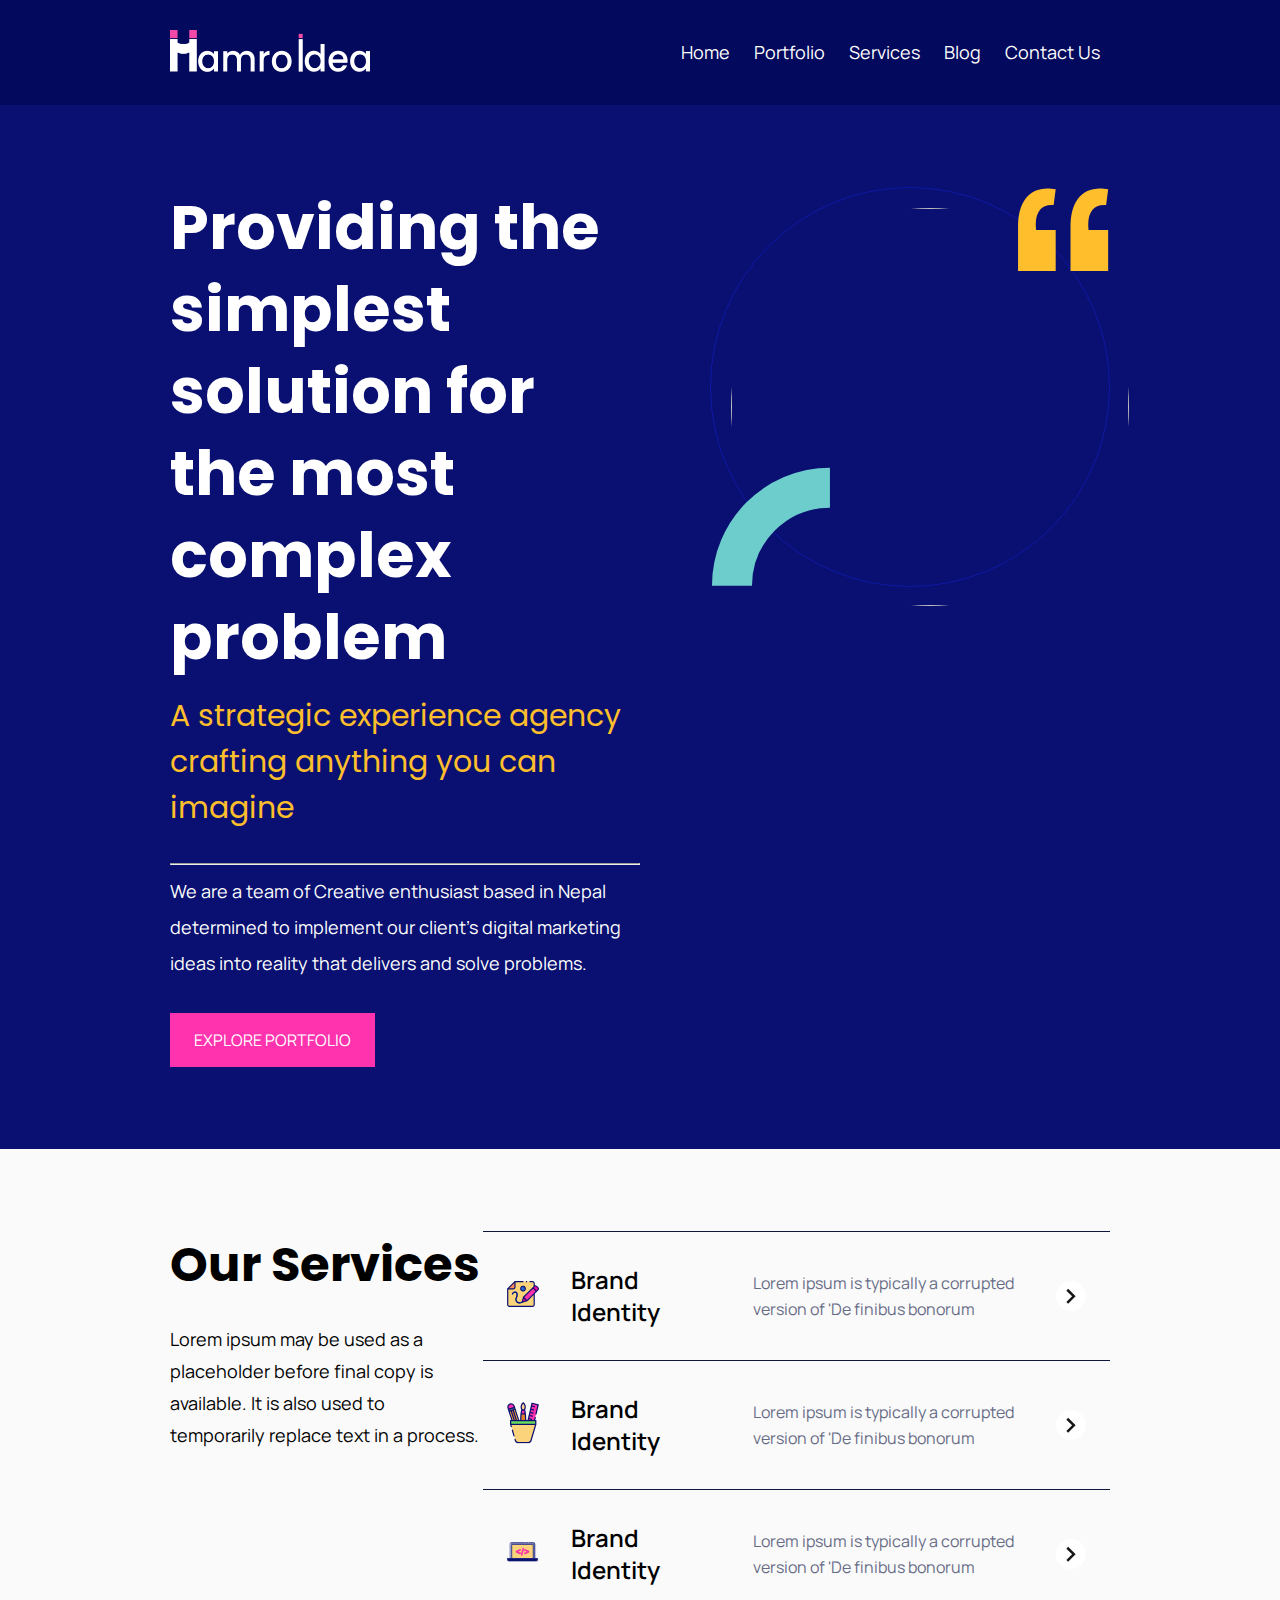
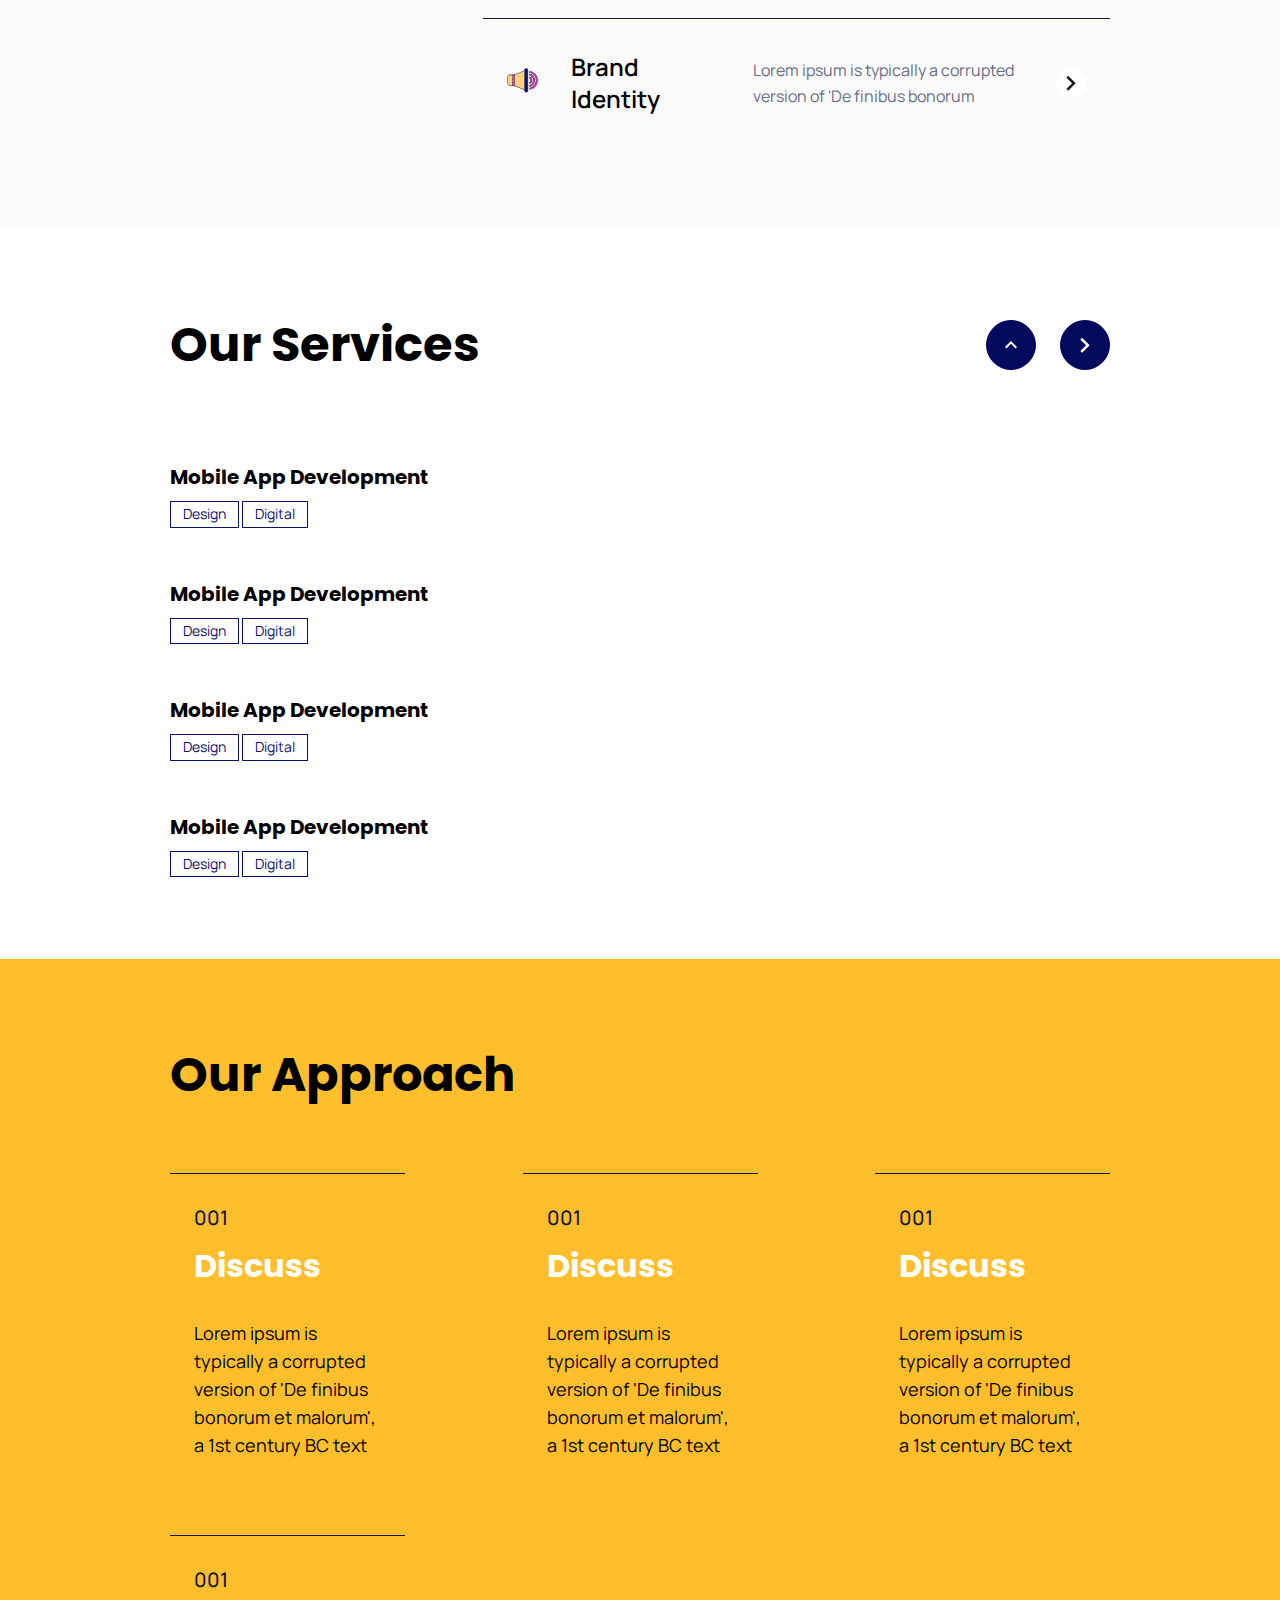
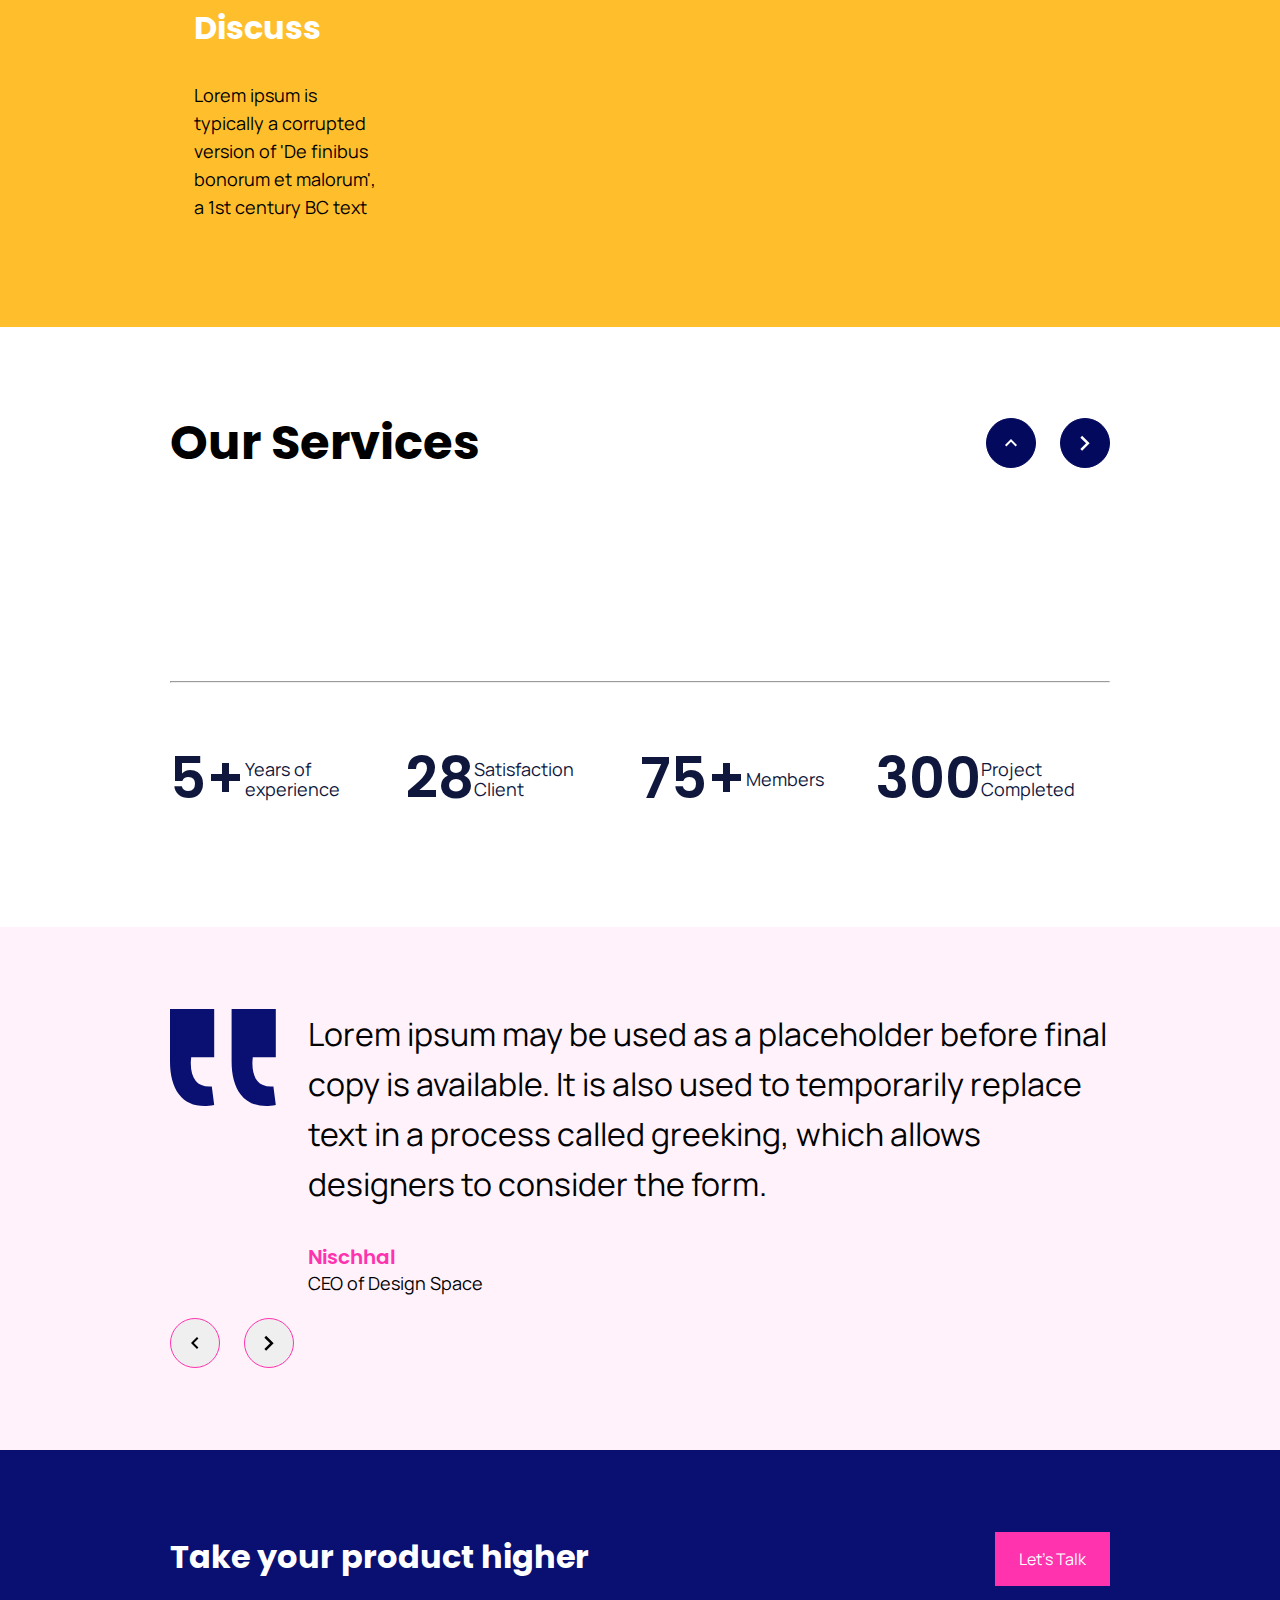
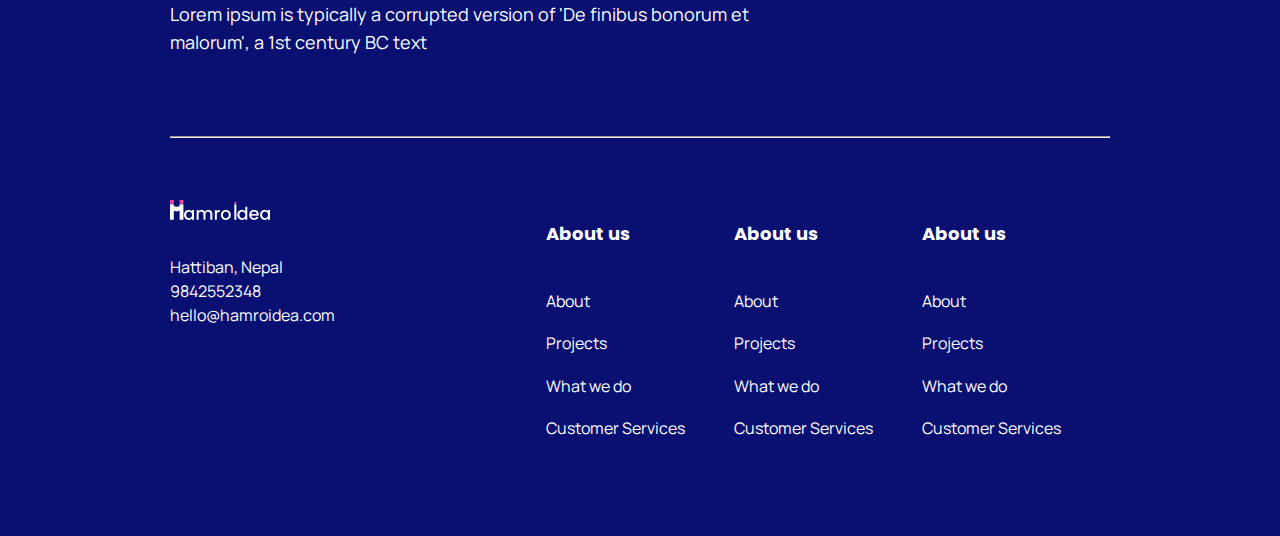
==== commit 12860f0f: "responsive layout fixes" ====
--- a/Attempt 2/index.html
+++ b/Attempt 2/index.html
@@ -66,163 +66,177 @@
     </div>
 
     <!-- Hero Section -->
-    <section class="hero">
-        <div class="container row justify-content-between">
-            <div class="hero-content h-col-6">
-                <h1 class="title">Providing the simplest solution for the most complex problem</h1>
-                <h6 class="sub_title">A strategic experience agency
-                    crafting anything you can imagine</h6>
-                <hr class="white_line">
-                <p class="content">We are a team of Creative enthusiast based in Nepal determined to implement our
-                    client's digital
-                    marketing ideas into reality that delivers and solve problems.</p>
-                <a href="#" target="_blank" rel="noopener noreferrer" class="btn btn-secondary">EXPLORE PORTFOLIO</a>
-            </div>
-
-            <div class="hero-image h-col-6">
-                <div class="hero-image_circle">
-                    <img src="./assets/img/“.svg" alt="" srcset="" class="quote">
-                    <img src="https://images.unsplash.com/photo-1498050108023-c5249f4df085?ixid=MnwxMjA3fDB8MHxwaG90by1wYWdlfHx8fGVufDB8fHx8&ixlib=rb-1.2.1&auto=format&fit=crop&w=1952&q=80"
-                        alt="" srcset="" class="main_image">
-                    <img src="./assets/img/Path.svg" alt="" srcset="" class="line">
-                </div>
-            </div>
-        </div>
-    </section>
+    <div class="hero">
+        <div class="container">
+            <div class="row justify-content-between">
+                <div class="hero-content h-col-6">
+                    <h1 class="title">Providing the simplest solution for the most complex problem</h1>
+                    <h6 class="sub_title">A strategic experience agency
+                        crafting anything you can imagine</h6>
+                    <hr class="white_line">
+                    <p class="content">We are a team of Creative enthusiast based in Nepal determined to implement our
+                        client's digital
+                        marketing ideas into reality that delivers and solve problems.</p>
+                    <a href="#" target="_blank" rel="noopener noreferrer" class="btn btn-secondary">EXPLORE
+                        PORTFOLIO</a>
+                </div>
+
+                <div class="hero-image h-col-6">
+                    <div class="hero-image_circle">
+                        <img src="./assets/img/“.svg" alt="" srcset="" class="quote">
+                        <img src="https://images.unsplash.com/photo-1498050108023-c5249f4df085?ixid=MnwxMjA3fDB8MHxwaG90by1wYWdlfHx8fGVufDB8fHx8&ixlib=rb-1.2.1&auto=format&fit=crop&w=1952&q=80"
+                            alt="" srcset="" class="main_image">
+                        <img src="./assets/img/Path.svg" alt="" srcset="" class="line">
+                    </div>
+                </div>
+            </div>
+        </div>
+        </section>
+    </div>
 
     <!-- Our Services -->
     <section class="service">
-        <div class="container row  justify-content-between">
-            <div class="h-col-4">
+        <div class="container">
+
+            <div class="row  justify-content-between">
+                <div class="h-col-4">
+                    <h2 class="title">Our Services</h2>
+                    <p class="content">Lorem ipsum may be used as a placeholder before final copy is available. It
+                        is
+                        also
+                        used to temporarily replace text in a process.</p>
+                </div>
+
+                <div class="h-col-8">
+                    <div class="service_item">
+                        <div class="icon">
+                            <img src="./assets/img/SKETCH.svg" alt="" srcset="" class="quote">
+                        </div>
+                        <div class="service_name">
+                            Brand Identity
+                        </div>
+                        <div class="content">
+                            Lorem ipsum is typically a corrupted
+                            version of 'De finibus bonorum
+                        </div>
+                        <a href="#" target="_blank" rel="noopener noreferrer" class="right-arrow"><img
+                                src="./assets/img/right arrow.svg" alt="" srcset=""></a>
+                    </div>
+
+                    <div class="service_item">
+                        <div class="icon">
+                            <img src="./assets/img/product design.svg" alt="" srcset="" class="quote">
+                        </div>
+                        <div class="service_name">
+                            Brand Identity
+                        </div>
+                        <div class="content">
+                            Lorem ipsum is typically a corrupted
+                            version of 'De finibus bonorum
+                        </div>
+                        <a href="#" target="_blank" rel="noopener noreferrer" class="right-arrow"><img
+                                src="./assets/img/right arrow.svg" alt="" srcset=""></a>
+                    </div>
+
+
+                    <div class="service_item">
+                        <div class="icon">
+                            <img src="./assets/img/web development.svg" alt="" srcset="" class="quote">
+                        </div>
+                        <div class="service_name">
+                            Brand Identity
+                        </div>
+                        <div class="content">
+                            Lorem ipsum is typically a corrupted
+                            version of 'De finibus bonorum
+                        </div>
+                        <a href="#" target="_blank" rel="noopener noreferrer" class="right-arrow"><img
+                                src="./assets/img/right arrow.svg" alt="" srcset=""></a>
+                    </div>
+
+
+                    <div class="service_item">
+                        <div class="icon">
+                            <img src="./assets/img/seo.svg" alt="" srcset="" class="quote">
+                        </div>
+                        <div class="service_name">
+                            Brand Identity
+                        </div>
+                        <div class="content">
+                            Lorem ipsum is typically a corrupted
+                            version of 'De finibus bonorum
+                        </div>
+                        <a href="#" target="_blank" rel="noopener noreferrer" class="right-arrow"><img
+                                src="./assets/img/right arrow.svg" alt="" srcset=""></a>
+                    </div>
+
+                </div>
+            </div>
+        </div>
+
+    </section>
+
+    <!-- Our Latest work -->
+    <section class="work">
+        <div class="container">
+
+            <div class="row justify-content-between align-items-center">
                 <h2 class="title">Our Services</h2>
-                <p class="content">Lorem ipsum may be used as a placeholder before final copy is available. It is also
-                    used to temporarily replace text in a process.</p>
-            </div>
-
-            <div class="h-col-8">
-                <div class="service_item">
-                    <div class="icon">
-                        <img src="./assets/img/SKETCH.svg" alt="" srcset="" class="quote">
-                    </div>
-                    <div class="service_name">
-                        Brand Identity
-                    </div>
-                    <div class="content">
-                        Lorem ipsum is typically a corrupted
-                        version of 'De finibus bonorum
-                    </div>
-                    <a href="#" target="_blank" rel="noopener noreferrer" class="right-arrow"><img
-                            src="./assets/img/right arrow.svg" alt="" srcset=""></a>
-                </div>
-
-                <div class="service_item">
-                    <div class="icon">
-                        <img src="./assets/img/product design.svg" alt="" srcset="" class="quote">
-                    </div>
-                    <div class="service_name">
-                        Brand Identity
-                    </div>
-                    <div class="content">
-                        Lorem ipsum is typically a corrupted
-                        version of 'De finibus bonorum
-                    </div>
-                    <a href="#" target="_blank" rel="noopener noreferrer" class="right-arrow"><img
-                            src="./assets/img/right arrow.svg" alt="" srcset=""></a>
-                </div>
-
-
-                <div class="service_item">
-                    <div class="icon">
-                        <img src="./assets/img/web development.svg" alt="" srcset="" class="quote">
-                    </div>
-                    <div class="service_name">
-                        Brand Identity
-                    </div>
-                    <div class="content">
-                        Lorem ipsum is typically a corrupted
-                        version of 'De finibus bonorum
-                    </div>
-                    <a href="#" target="_blank" rel="noopener noreferrer" class="right-arrow"><img
-                            src="./assets/img/right arrow.svg" alt="" srcset=""></a>
-                </div>
-
-
-                <div class="service_item">
-                    <div class="icon">
-                        <img src="./assets/img/seo.svg" alt="" srcset="" class="quote">
-                    </div>
-                    <div class="service_name">
-                        Brand Identity
-                    </div>
-                    <div class="content">
-                        Lorem ipsum is typically a corrupted
-                        version of 'De finibus bonorum
-                    </div>
-                    <a href="#" target="_blank" rel="noopener noreferrer" class="right-arrow"><img
-                            src="./assets/img/right arrow.svg" alt="" srcset=""></a>
-                </div>
-
-            </div>
-        </div>
-    </section>
-
-    <!-- Our Latest work -->
-    <section class="work container">
-        <div class="row justify-content-between align-items-center">
-            <h2 class="title">Our Services</h2>
-
-            <div class="controls">
-                <button aria-label="Previous" class="glider-prev">
-                    <svg width="8" height="12" viewBox="0 0 8 12" xmlns="http://www.w3.org/2000/svg">
-                        <path
-                            d="M5.99997 0L7.40997 1.41L2.82997 6L7.40997 10.59L5.99997 12L-2.67029e-05 6L5.99997 0Z" />
-                    </svg>
-
-                </button>
-                <button aria-label="Next" class="glider-next">
-                    <svg width="10" height="16" viewBox="0 0 10 16" xmlns="http://www.w3.org/2000/svg">
-                        <path fill-rule="evenodd" clip-rule="evenodd"
-                            d="M0.368774 2.63127L6.09377 8.36877L0.368774 14.1063L2.13127 15.8688L9.63127 8.36877L2.13127 0.868774L0.368774 2.63127Z" />
-                    </svg>
-
-                </button>
-            </div>
-        </div>
-
-        <div class=" card-slider">
-            <div class="card">
-                <img src="https://images.unsplash.com/photo-1511376777868-611b54f68947?ixid=MnwxMjA3fDB8MHxwaG90by1wYWdlfHx8fGVufDB8fHx8&ixlib=rb-1.2.1&auto=format&fit=crop&w=1650&q=80"
-                    alt="" srcset="">
-                <h5 class="title">Mobile App Development</h5>
-                <span class="badge badge-outline-primary">Design</span>
-                <span class="badge badge-outline-primary">Digital</span>
-            </div>
-
-            <div class="card">
-                <img src="https://images.unsplash.com/photo-1511376777868-611b54f68947?ixid=MnwxMjA3fDB8MHxwaG90by1wYWdlfHx8fGVufDB8fHx8&ixlib=rb-1.2.1&auto=format&fit=crop&w=1650&q=80"
-                    alt="" srcset="">
-                <h5 class="title">Mobile App Development</h5>
-                <span class="badge badge-outline-primary">Design</span>
-                <span class="badge badge-outline-primary">Digital</span>
-            </div>
-
-            <div class="card">
-                <img src="https://images.unsplash.com/photo-1511376777868-611b54f68947?ixid=MnwxMjA3fDB8MHxwaG90by1wYWdlfHx8fGVufDB8fHx8&ixlib=rb-1.2.1&auto=format&fit=crop&w=1650&q=80"
-                    alt="" srcset="">
-                <h5 class="title">Mobile App Development</h5>
-                <span class="badge badge-outline-primary">Design</span>
-                <span class="badge badge-outline-primary">Digital</span>
-            </div>
-
-            <div class="card">
-                <img src="https://images.unsplash.com/photo-1511376777868-611b54f68947?ixid=MnwxMjA3fDB8MHxwaG90by1wYWdlfHx8fGVufDB8fHx8&ixlib=rb-1.2.1&auto=format&fit=crop&w=1650&q=80"
-                    alt="" srcset="">
-                <h5 class="title">Mobile App Development</h5>
-                <span class="badge badge-outline-primary">Design</span>
-                <span class="badge badge-outline-primary">Digital</span>
-            </div>
-        </div>
-        <div role="tablist" class="dots"></div>
+
+                <div class="controls">
+                    <button aria-label="Previous" class="glider-prev">
+                        <svg width="8" height="12" viewBox="0 0 8 12" xmlns="http://www.w3.org/2000/svg">
+                            <path
+                                d="M5.99997 0L7.40997 1.41L2.82997 6L7.40997 10.59L5.99997 12L-2.67029e-05 6L5.99997 0Z" />
+                        </svg>
+
+                    </button>
+                    <button aria-label="Next" class="glider-next">
+                        <svg width="10" height="16" viewBox="0 0 10 16" xmlns="http://www.w3.org/2000/svg">
+                            <path fill-rule="evenodd" clip-rule="evenodd"
+                                d="M0.368774 2.63127L6.09377 8.36877L0.368774 14.1063L2.13127 15.8688L9.63127 8.36877L2.13127 0.868774L0.368774 2.63127Z" />
+                        </svg>
+
+                    </button>
+                </div>
+            </div>
+
+            <div class=" card-slider">
+                <div class="card">
+                    <img src="https://images.unsplash.com/photo-1511376777868-611b54f68947?ixid=MnwxMjA3fDB8MHxwaG90by1wYWdlfHx8fGVufDB8fHx8&ixlib=rb-1.2.1&auto=format&fit=crop&w=1650&q=80"
+                        alt="" srcset="">
+                    <h5 class="title">Mobile App Development</h5>
+                    <span class="badge badge-outline-primary">Design</span>
+                    <span class="badge badge-outline-primary">Digital</span>
+                </div>
+
+                <div class="card">
+                    <img src="https://images.unsplash.com/photo-1511376777868-611b54f68947?ixid=MnwxMjA3fDB8MHxwaG90by1wYWdlfHx8fGVufDB8fHx8&ixlib=rb-1.2.1&auto=format&fit=crop&w=1650&q=80"
+                        alt="" srcset="">
+                    <h5 class="title">Mobile App Development</h5>
+                    <span class="badge badge-outline-primary">Design</span>
+                    <span class="badge badge-outline-primary">Digital</span>
+                </div>
+
+                <div class="card">
+                    <img src="https://images.unsplash.com/photo-1511376777868-611b54f68947?ixid=MnwxMjA3fDB8MHxwaG90by1wYWdlfHx8fGVufDB8fHx8&ixlib=rb-1.2.1&auto=format&fit=crop&w=1650&q=80"
+                        alt="" srcset="">
+                    <h5 class="title">Mobile App Development</h5>
+                    <span class="badge badge-outline-primary">Design</span>
+                    <span class="badge badge-outline-primary">Digital</span>
+                </div>
+
+                <div class="card">
+                    <img src="https://images.unsplash.com/photo-1511376777868-611b54f68947?ixid=MnwxMjA3fDB8MHxwaG90by1wYWdlfHx8fGVufDB8fHx8&ixlib=rb-1.2.1&auto=format&fit=crop&w=1650&q=80"
+                        alt="" srcset="">
+                    <h5 class="title">Mobile App Development</h5>
+                    <span class="badge badge-outline-primary">Design</span>
+                    <span class="badge badge-outline-primary">Digital</span>
+                </div>
+            </div>
+            <div role="tablist" class="dots"></div>
+        </div>
+
     </section>
 
     <!-- Our Approach -->
@@ -234,7 +248,8 @@
                 <div class="h-col-3 approach-item">
                     <span class="indicator">001</span>
                     <h4 class="title">Discuss</h4>
-                    <p class="content">Lorem ipsum is typically a corrupted version of 'De finibus bonorum et malorum',
+                    <p class="content">Lorem ipsum is typically a corrupted version of 'De finibus bonorum et
+                        malorum',
                         a 1st century BC
                         text</p>
                 </div>
@@ -242,7 +257,8 @@
                 <div class="h-col-3 approach-item">
                     <span class="indicator">001</span>
                     <h4 class="title">Discuss</h4>
-                    <p class="content">Lorem ipsum is typically a corrupted version of 'De finibus bonorum et malorum',
+                    <p class="content">Lorem ipsum is typically a corrupted version of 'De finibus bonorum et
+                        malorum',
                         a 1st century BC
                         text</p>
                 </div>
@@ -250,7 +266,8 @@
                 <div class="h-col-3 approach-item">
                     <span class="indicator">001</span>
                     <h4 class="title">Discuss</h4>
-                    <p class="content">Lorem ipsum is typically a corrupted version of 'De finibus bonorum et malorum',
+                    <p class="content">Lorem ipsum is typically a corrupted version of 'De finibus bonorum et
+                        malorum',
                         a 1st century BC
                         text</p>
                 </div>
@@ -258,7 +275,8 @@
                 <div class="h-col-3 approach-item">
                     <span class="indicator">001</span>
                     <h4 class="title">Discuss</h4>
-                    <p class="content">Lorem ipsum is typically a corrupted version of 'De finibus bonorum et malorum',
+                    <p class="content">Lorem ipsum is typically a corrupted version of 'De finibus bonorum et
+                        malorum',
                         a 1st century BC
                         text</p>
                 </div>
@@ -267,85 +285,89 @@
     </div>
 
     <!-- Technology used -->
-    <section class="technology container">
-        <div class="row justify-content-between align-items-center">
-            <h2 class="title">Our Services</h2>
-
-            <div class="controls">
-                <button aria-label="Previous" class="glider-prev">
-                    <svg width="8" height="12" viewBox="0 0 8 12" xmlns="http://www.w3.org/2000/svg">
-                        <path
-                            d="M5.99997 0L7.40997 1.41L2.82997 6L7.40997 10.59L5.99997 12L-2.67029e-05 6L5.99997 0Z" />
-                    </svg>
-
-                </button>
-                <button aria-label="Next" class="glider-next">
-                    <svg width="10" height="16" viewBox="0 0 10 16" xmlns="http://www.w3.org/2000/svg">
-                        <path fill-rule="evenodd" clip-rule="evenodd"
-                            d="M0.368774 2.63127L6.09377 8.36877L0.368774 14.1063L2.13127 15.8688L9.63127 8.36877L2.13127 0.868774L0.368774 2.63127Z" />
-                    </svg>
-
-                </button>
-            </div>
-        </div>
-
-        <div class="card-slider">
-            <div class="card">
-                <img src="https://images.unsplash.com/photo-1511376777868-611b54f68947?ixid=MnwxMjA3fDB8MHxwaG90by1wYWdlfHx8fGVufDB8fHx8&ixlib=rb-1.2.1&auto=format&fit=crop&w=1650&q=80"
-                    alt="" srcset="">
-            </div>
-
-            <div class="card">
-                <img src="https://images.unsplash.com/photo-1511376777868-611b54f68947?ixid=MnwxMjA3fDB8MHxwaG90by1wYWdlfHx8fGVufDB8fHx8&ixlib=rb-1.2.1&auto=format&fit=crop&w=1650&q=80"
-                    alt="" srcset="">
-            </div>
-
-            <div class="card">
-                <img src="https://images.unsplash.com/photo-1511376777868-611b54f68947?ixid=MnwxMjA3fDB8MHxwaG90by1wYWdlfHx8fGVufDB8fHx8&ixlib=rb-1.2.1&auto=format&fit=crop&w=1650&q=80"
-                    alt="" srcset="">
-            </div>
-
-            <div class="card">
-                <img src="https://images.unsplash.com/photo-1511376777868-611b54f68947?ixid=MnwxMjA3fDB8MHxwaG90by1wYWdlfHx8fGVufDB8fHx8&ixlib=rb-1.2.1&auto=format&fit=crop&w=1650&q=80"
-                    alt="" srcset="">
-            </div>
-
-            <div class="card">
-                <img src="https://images.unsplash.com/photo-1511376777868-611b54f68947?ixid=MnwxMjA3fDB8MHxwaG90by1wYWdlfHx8fGVufDB8fHx8&ixlib=rb-1.2.1&auto=format&fit=crop&w=1650&q=80"
-                    alt="" srcset="">
-            </div>
-
-            <div class="card">
-                <img src="https://images.unsplash.com/photo-1511376777868-611b54f68947?ixid=MnwxMjA3fDB8MHxwaG90by1wYWdlfHx8fGVufDB8fHx8&ixlib=rb-1.2.1&auto=format&fit=crop&w=1650&q=80"
-                    alt="" srcset="">
-            </div>
-        </div>
-        <div role="tablist" class="dots"></div>
-        <hr class="border_line">
-        <div class="experience">
-            <div class="row">
-                <div class="h-col-3 experience_item">
-                    <h3 class="title">5+</h3>
-                    <span class="content">Years of experience</span>
-                </div>
-
-                <div class="h-col-3 experience_item">
-                    <h3 class="title">28</h3>
-                    <span class="content">Satisfaction
-                        Client</span>
-                </div>
-
-                <div class="h-col-3 experience_item">
-                    <h3 class="title">75+</h3>
-                    <span class="content">Members</span>
-                </div>
-
-                <div class="h-col-3 experience_item">
-                    <h3 class="title">300</h3>
-                    <span class="content">Project Completed</span>
-                </div>
-            </div>
-        </div>
+    <section class="technology">
+        <div class="container">
+
+            <div class="row justify-content-between align-items-center">
+                <h2 class="title">Our Services</h2>
+
+                <div class="controls">
+                    <button aria-label="Previous" class="glider-prev">
+                        <svg width="8" height="12" viewBox="0 0 8 12" xmlns="http://www.w3.org/2000/svg">
+                            <path
+                                d="M5.99997 0L7.40997 1.41L2.82997 6L7.40997 10.59L5.99997 12L-2.67029e-05 6L5.99997 0Z" />
+                        </svg>
+
+                    </button>
+                    <button aria-label="Next" class="glider-next">
+                        <svg width="10" height="16" viewBox="0 0 10 16" xmlns="http://www.w3.org/2000/svg">
+                            <path fill-rule="evenodd" clip-rule="evenodd"
+                                d="M0.368774 2.63127L6.09377 8.36877L0.368774 14.1063L2.13127 15.8688L9.63127 8.36877L2.13127 0.868774L0.368774 2.63127Z" />
+                        </svg>
+
+                    </button>
+                </div>
+            </div>
+
+            <div class="card-slider">
+                <div class="card">
+                    <img src="https://images.unsplash.com/photo-1511376777868-611b54f68947?ixid=MnwxMjA3fDB8MHxwaG90by1wYWdlfHx8fGVufDB8fHx8&ixlib=rb-1.2.1&auto=format&fit=crop&w=1650&q=80"
+                        alt="" srcset="">
+                </div>
+
+                <div class="card">
+                    <img src="https://images.unsplash.com/photo-1511376777868-611b54f68947?ixid=MnwxMjA3fDB8MHxwaG90by1wYWdlfHx8fGVufDB8fHx8&ixlib=rb-1.2.1&auto=format&fit=crop&w=1650&q=80"
+                        alt="" srcset="">
+                </div>
+
+                <div class="card">
+                    <img src="https://images.unsplash.com/photo-1511376777868-611b54f68947?ixid=MnwxMjA3fDB8MHxwaG90by1wYWdlfHx8fGVufDB8fHx8&ixlib=rb-1.2.1&auto=format&fit=crop&w=1650&q=80"
+                        alt="" srcset="">
+                </div>
+
+                <div class="card">
+                    <img src="https://images.unsplash.com/photo-1511376777868-611b54f68947?ixid=MnwxMjA3fDB8MHxwaG90by1wYWdlfHx8fGVufDB8fHx8&ixlib=rb-1.2.1&auto=format&fit=crop&w=1650&q=80"
+                        alt="" srcset="">
+                </div>
+
+                <div class="card">
+                    <img src="https://images.unsplash.com/photo-1511376777868-611b54f68947?ixid=MnwxMjA3fDB8MHxwaG90by1wYWdlfHx8fGVufDB8fHx8&ixlib=rb-1.2.1&auto=format&fit=crop&w=1650&q=80"
+                        alt="" srcset="">
+                </div>
+
+                <div class="card">
+                    <img src="https://images.unsplash.com/photo-1511376777868-611b54f68947?ixid=MnwxMjA3fDB8MHxwaG90by1wYWdlfHx8fGVufDB8fHx8&ixlib=rb-1.2.1&auto=format&fit=crop&w=1650&q=80"
+                        alt="" srcset="">
+                </div>
+            </div>
+            <div role="tablist" class="dots"></div>
+            <hr class="border_line">
+            <div class="experience">
+                <div class="row">
+                    <div class="h-col-3 experience_item">
+                        <h3 class="title">5+</h3>
+                        <span class="content">Years of experience</span>
+                    </div>
+
+                    <div class="h-col-3 experience_item">
+                        <h3 class="title">28</h3>
+                        <span class="content">Satisfaction
+                            Client</span>
+                    </div>
+
+                    <div class="h-col-3 experience_item">
+                        <h3 class="title">75+</h3>
+                        <span class="content">Members</span>
+                    </div>
+
+                    <div class="h-col-3 experience_item">
+                        <h3 class="title">300</h3>
+                        <span class="content">Project Completed</span>
+                    </div>
+                </div>
+            </div>
+        </div>
+
     </section>
 
     <!-- Testimonial -->
@@ -389,7 +411,8 @@
             <div class="row justify-content-between cta">
                 <div class="h-col-8">
                     <h5 class="title">Take your product higher</h5>
-                    <p class="content">Lorem ipsum is typically a corrupted version of 'De finibus bonorum et malorum',
+                    <p class="content">Lorem ipsum is typically a corrupted version of 'De finibus bonorum et
+                        malorum',
                         a 1st century BC text</p>
                 </div>
 
--- a/Attempt 2/assets/css/main.css
+++ b/Attempt 2/assets/css/main.css
@@ -344,23 +344,24 @@
   margin-left: auto;
   padding-left: 15px;
   padding-right: 15px;
+  width: 100%;
 }
 
 @media (min-width: 768px) {
   .container {
-    width: 750px;
+    max-width: 750px;
   }
 }
 
 @media (min-width: 992px) {
   .container {
-    width: 970px;
+    max-width: 970px;
   }
 }
 
 @media (min-width: 1500px) {
   .container {
-    width: 1170px;
+    max-width: 1170px;
   }
 }
 
@@ -476,6 +477,10 @@
 
 .h-col-8 {
   flex: 0 0 66.666667%;
+}
+
+* {
+  box-sizing: border-box;
 }
 
 body {
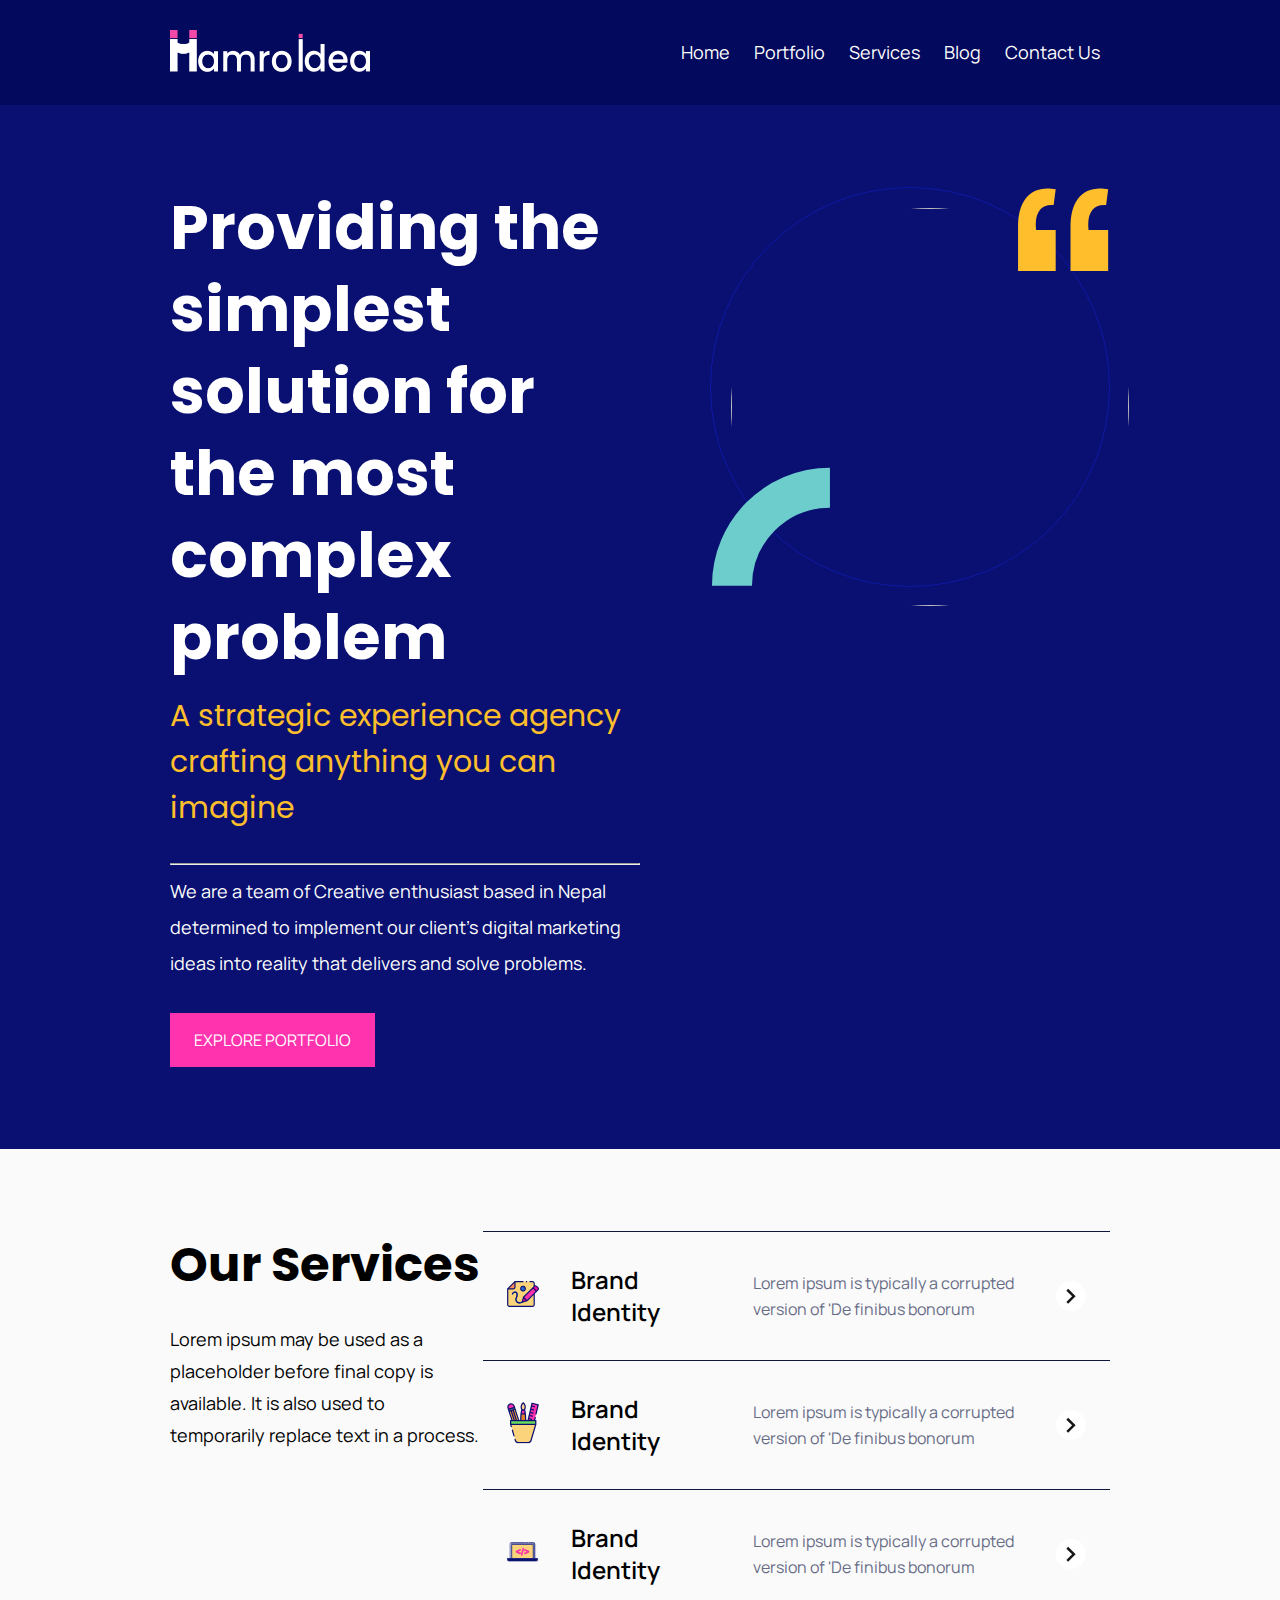
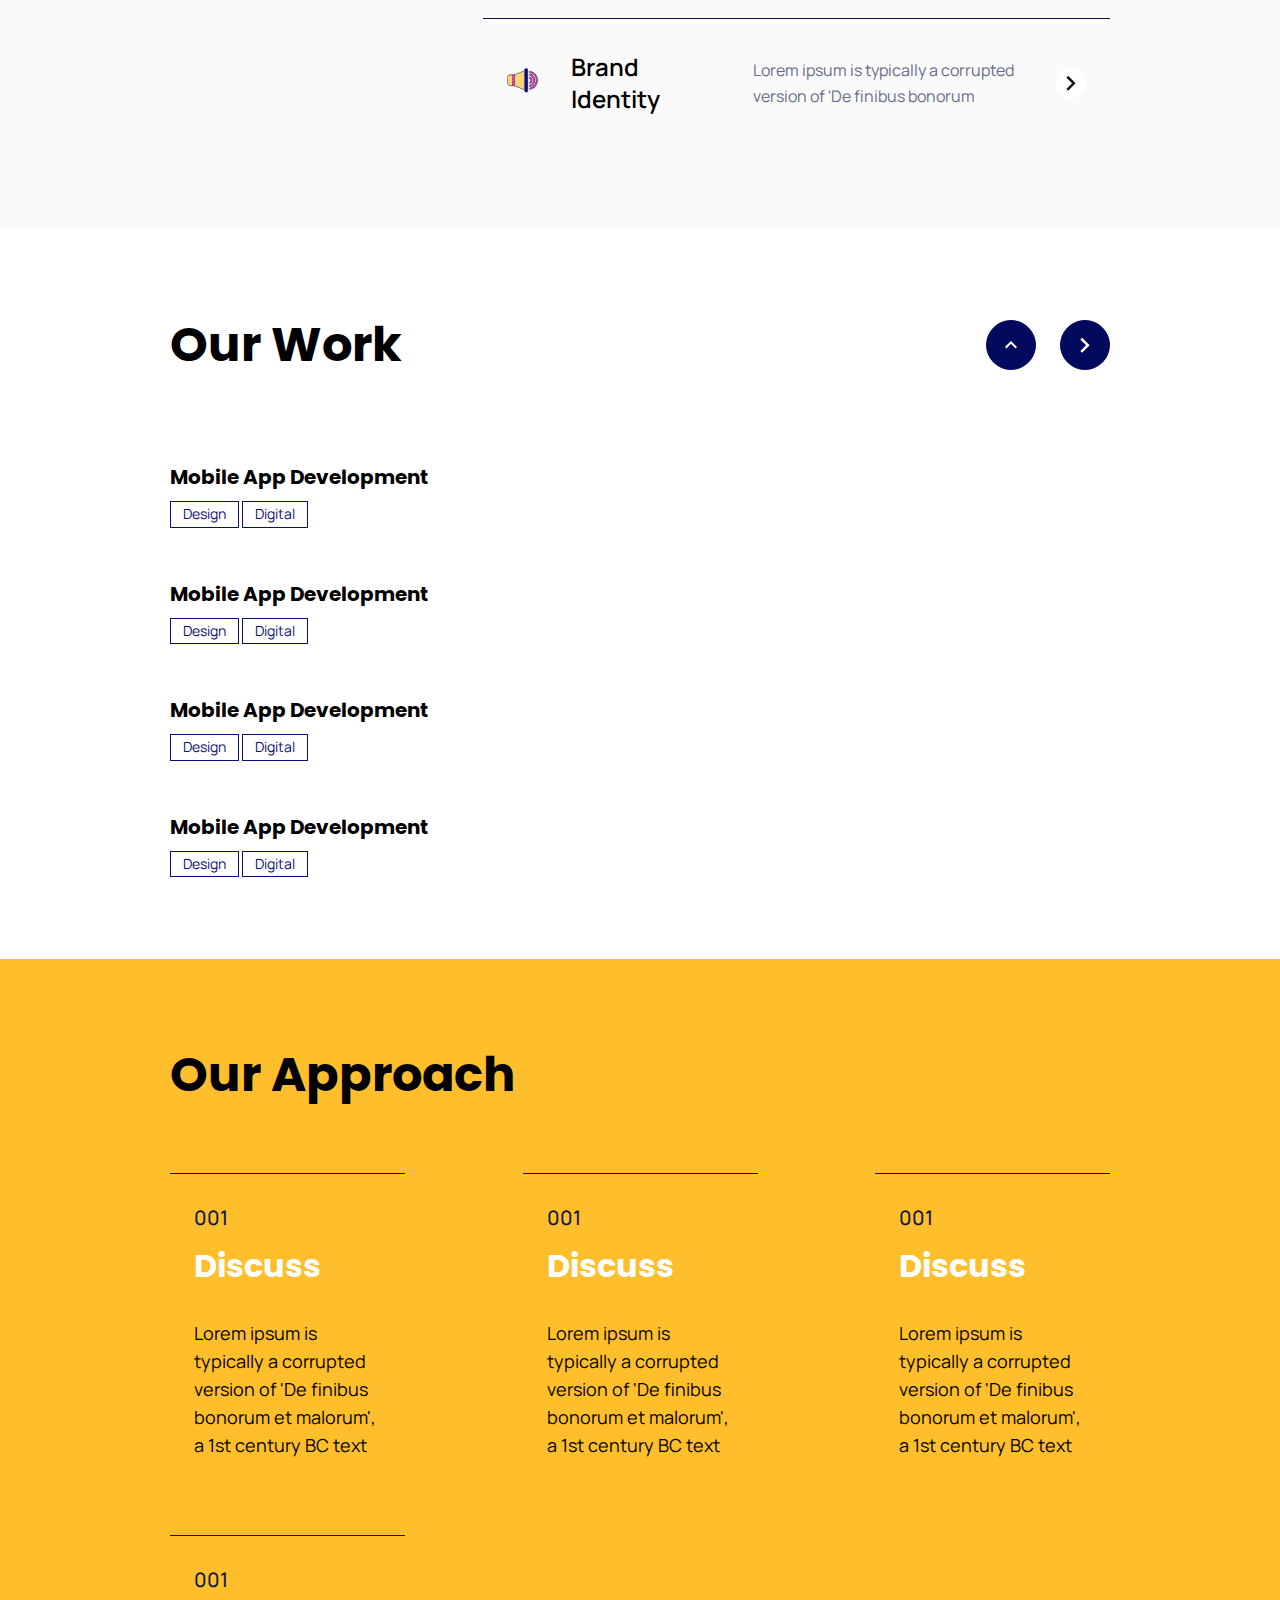
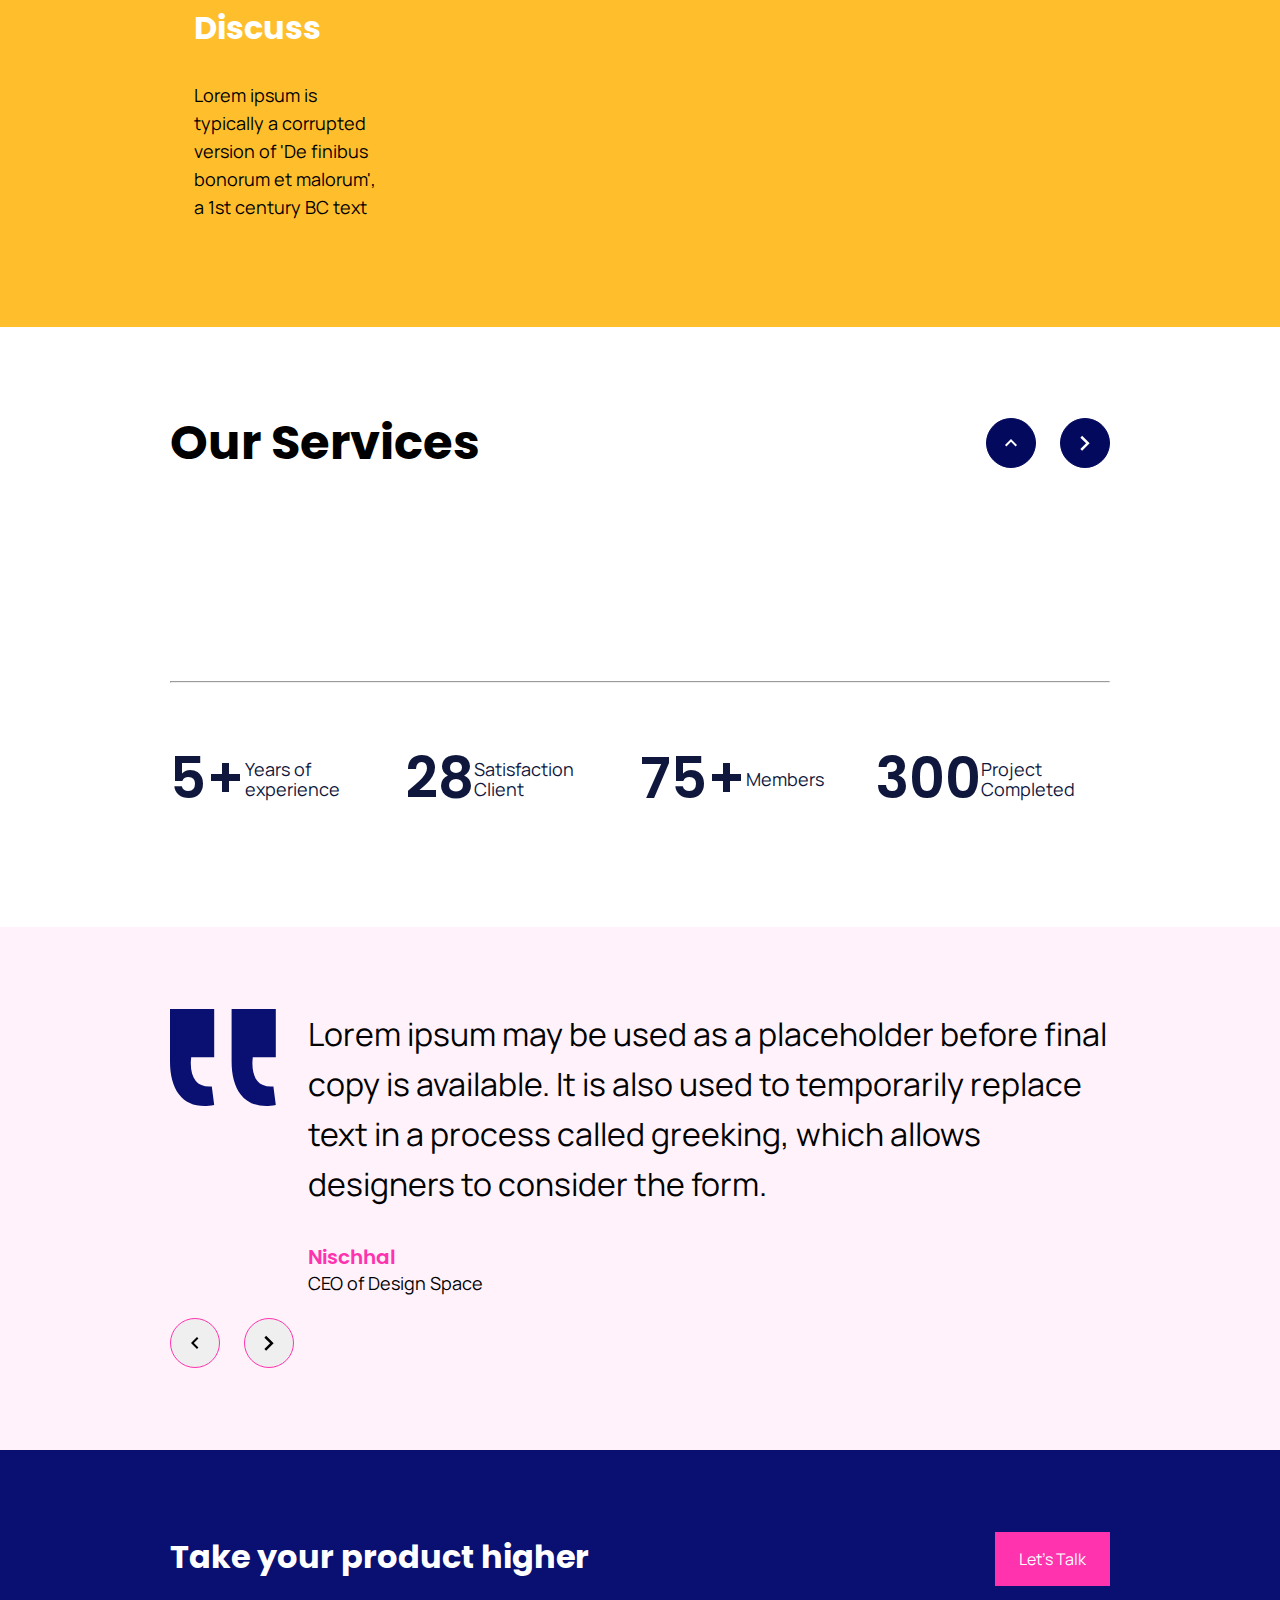
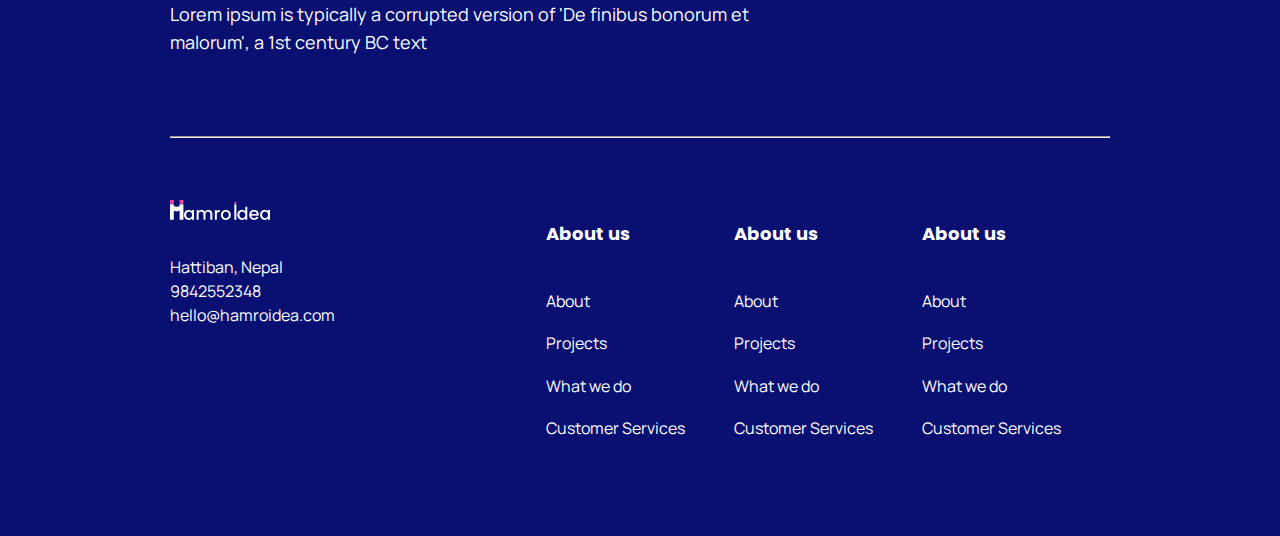
==== commit 905d8f4d: "porfolio page design" ====
--- a/Attempt 2/index.html
+++ b/Attempt 2/index.html
@@ -181,7 +181,7 @@
         <div class="container">
 
             <div class="row justify-content-between align-items-center">
-                <h2 class="title">Our Services</h2>
+                <h2 class="title">Our Work</h2>
 
                 <div class="controls">
                     <button aria-label="Previous" class="glider-prev">
--- a/Attempt 2/assets/css/main.css
+++ b/Attempt 2/assets/css/main.css
@@ -731,6 +731,134 @@
   border: 1px solid #091071;
 }
 
+.header_search_form {
+  width: 100%;
+  padding: 62px 0px;
+}
+
+.header_search_form_info .input-wrapper {
+  position: relative;
+}
+
+.header_search_form_info .input-wrapper .icon_search {
+  position: absolute;
+  right: 6px;
+  top: 4px;
+  background-color: #03095D;
+  padding: 10px 20px;
+}
+
+.header_search_form_info .input-wrapper input {
+  color: #6b707f;
+  font-size: 14px;
+  font-weight: 400;
+  height: 50px;
+  line-height: 50px;
+  padding: 26px;
+  width: 100%;
+  border: 1px solid #676C86;
+  outline-offset: 0px;
+}
+
+.header_search_form_info .input-wrapper input:focus, .header_search_form_info .input-wrapper input:active, .header_search_form_info .input-wrapper input:focus-visible {
+  border-color: #091071;
+}
+
+.header_search_form .header_search_keyword .list-unstyled {
+  display: flex;
+  padding: 0px;
+}
+
+.header_search_form .header_search_keyword .list-unstyled li {
+  margin-right: 14px;
+}
+
+.header_search_form .header_search_keyword .list-unstyled li .badge {
+  padding: 8px 14px;
+}
+
+.header_search_form .header_search_keyword .list-unstyled li a {
+  text-decoration: none;
+}
+
+.page_header {
+  background-color: #091071;
+  padding: 52px 0px;
+}
+
+.page_header .title {
+  color: #ffffff;
+  font-weight: 400;
+}
+
+.page_header .sub_title {
+  font-weight: normal;
+  font-size: 30px;
+  line-height: 46px;
+  color: #FFBE2C;
+}
+
+.pagination {
+  padding-top: 32px;
+  padding-bottom: 82px;
+}
+
+.pagination ul,
+.pagination li {
+  list-style: none;
+  display: inline;
+  padding-left: 0px;
+}
+
+.pagination ul {
+  display: flex;
+}
+
+.pagination li {
+  counter-increment: pagination;
+}
+
+.pagination li:hover a {
+  color: #0b1389;
+  background-color: rgba(255, 0, 154, 0.25);
+  border: solid 1px #ff33ae;
+  border-right: none;
+}
+
+.pagination li.active a {
+  color: #0b1389;
+  background-color: rgba(255, 0, 154, 0.25);
+  border: solid 1px #ff33ae;
+  border-right: none;
+}
+
+.pagination li:first-child a:after {
+  content: "<";
+}
+
+.pagination li:last-child a {
+  border: 1px solid #676C86;
+}
+
+.pagination li:last-child a:after {
+  content: ">";
+}
+
+.pagination li a {
+  border: 1px solid #676C86;
+  border-right: none;
+  color: black;
+  text-decoration: none;
+  text-transform: uppercase;
+  display: inline-block;
+  text-align: center;
+  padding: 0.5rem 0.9rem;
+}
+
+.pagination li a:after {
+  content: " " counter(pagination) " ";
+}
+
 .title {
   font-size: 48px;
   line-height: 68px;
@@ -800,6 +928,10 @@
 
 .work .card {
   margin-right: 32px;
+}
+
+.work .card img {
+  width: 100%;
 }
 
 .work .card .title {
@@ -1071,6 +1203,19 @@
   right: -70px;
 }
 
+.portfolio {
+  padding: 0px;
+}
+
+.portfolio .row {
+  row-gap: 32px;
+}
+
+.portfolio .row .card {
+  margin: 0px;
+  width: 90%;
+}
+
 footer {
   background-color: #091071;
   padding: 82px 0px;
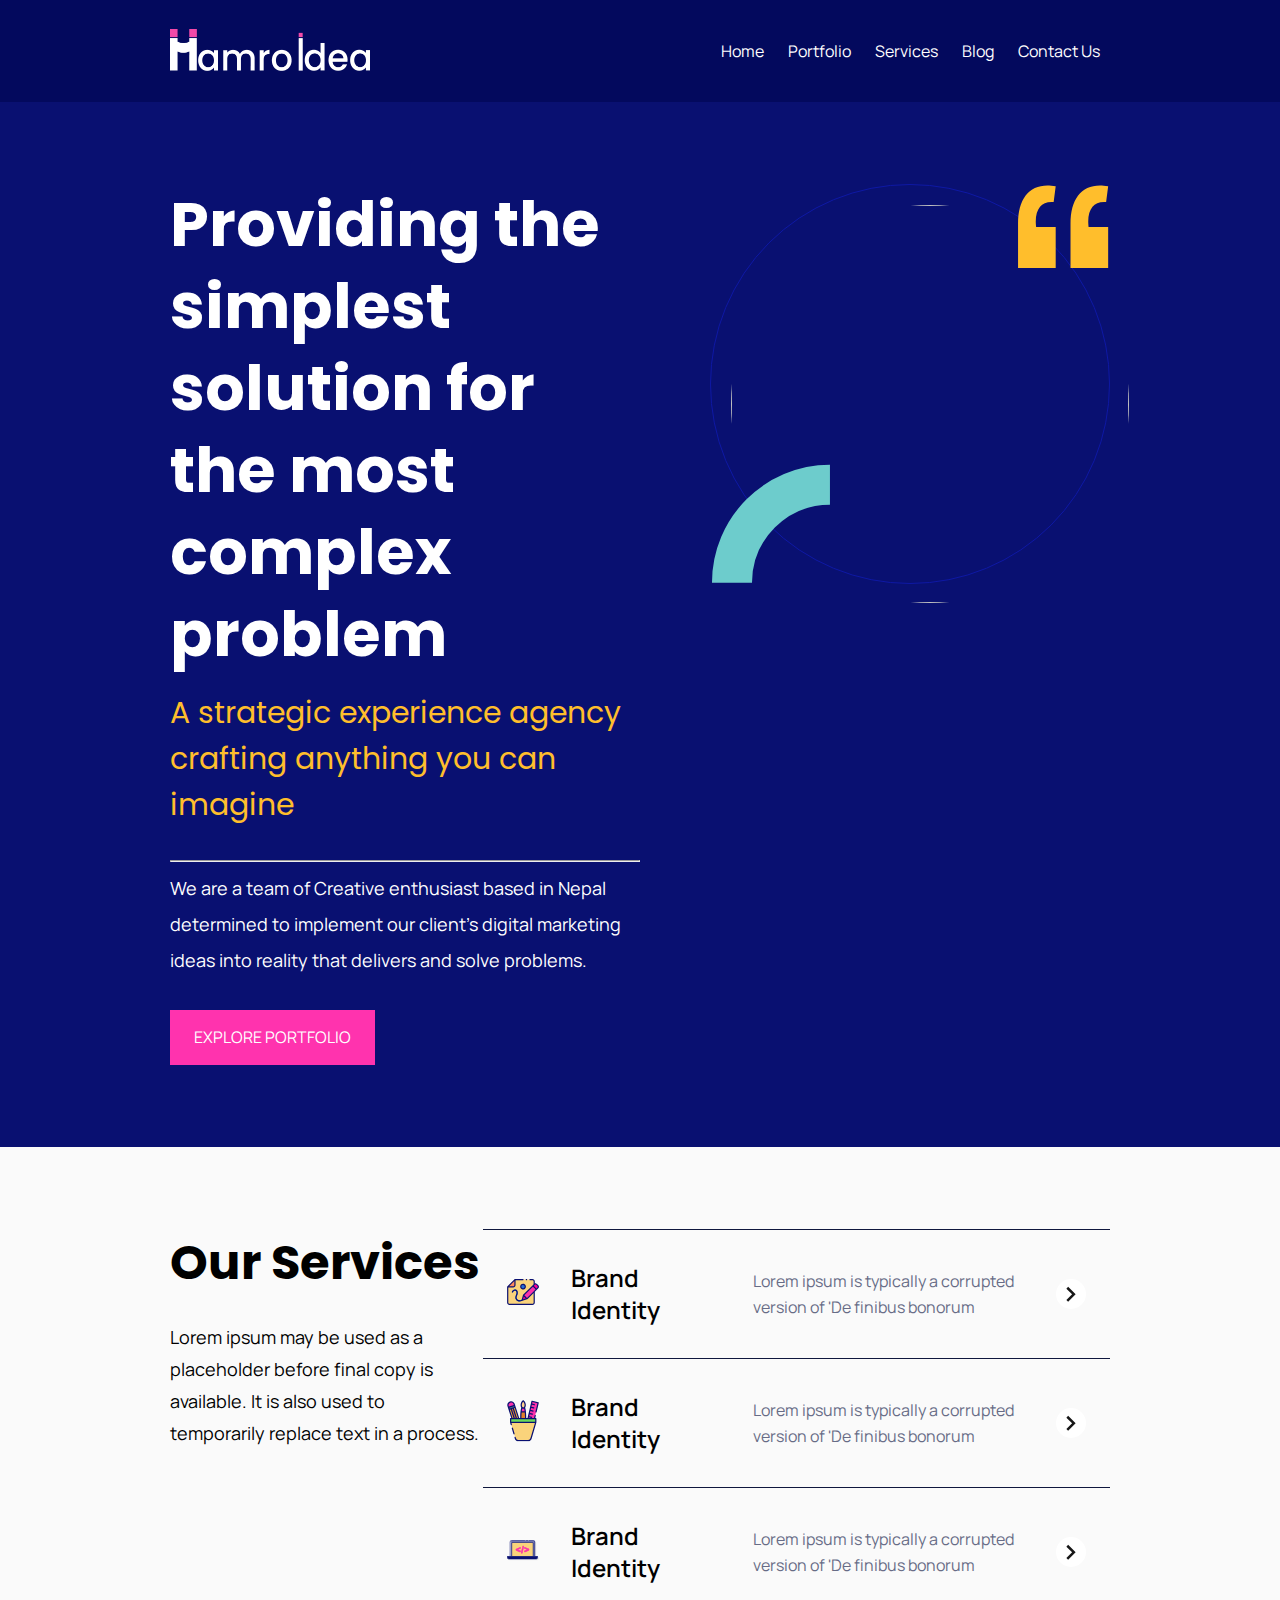
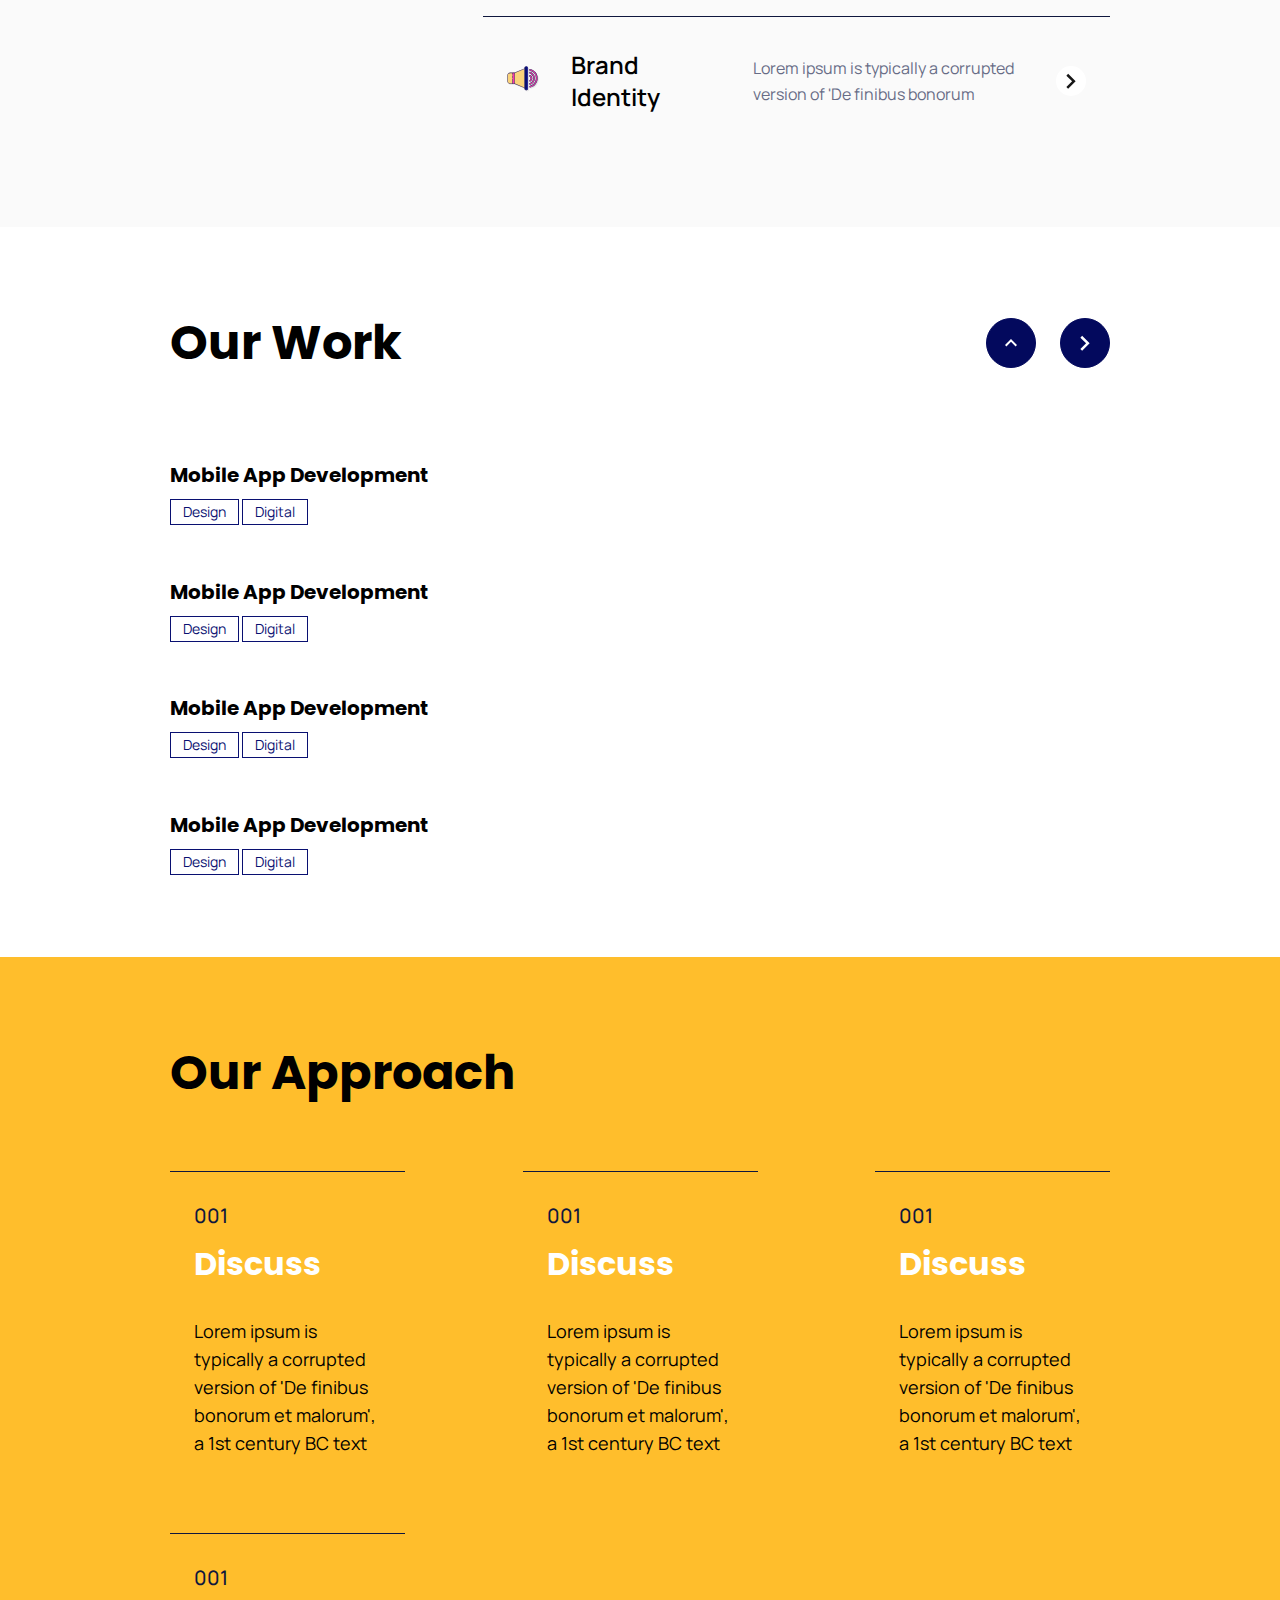
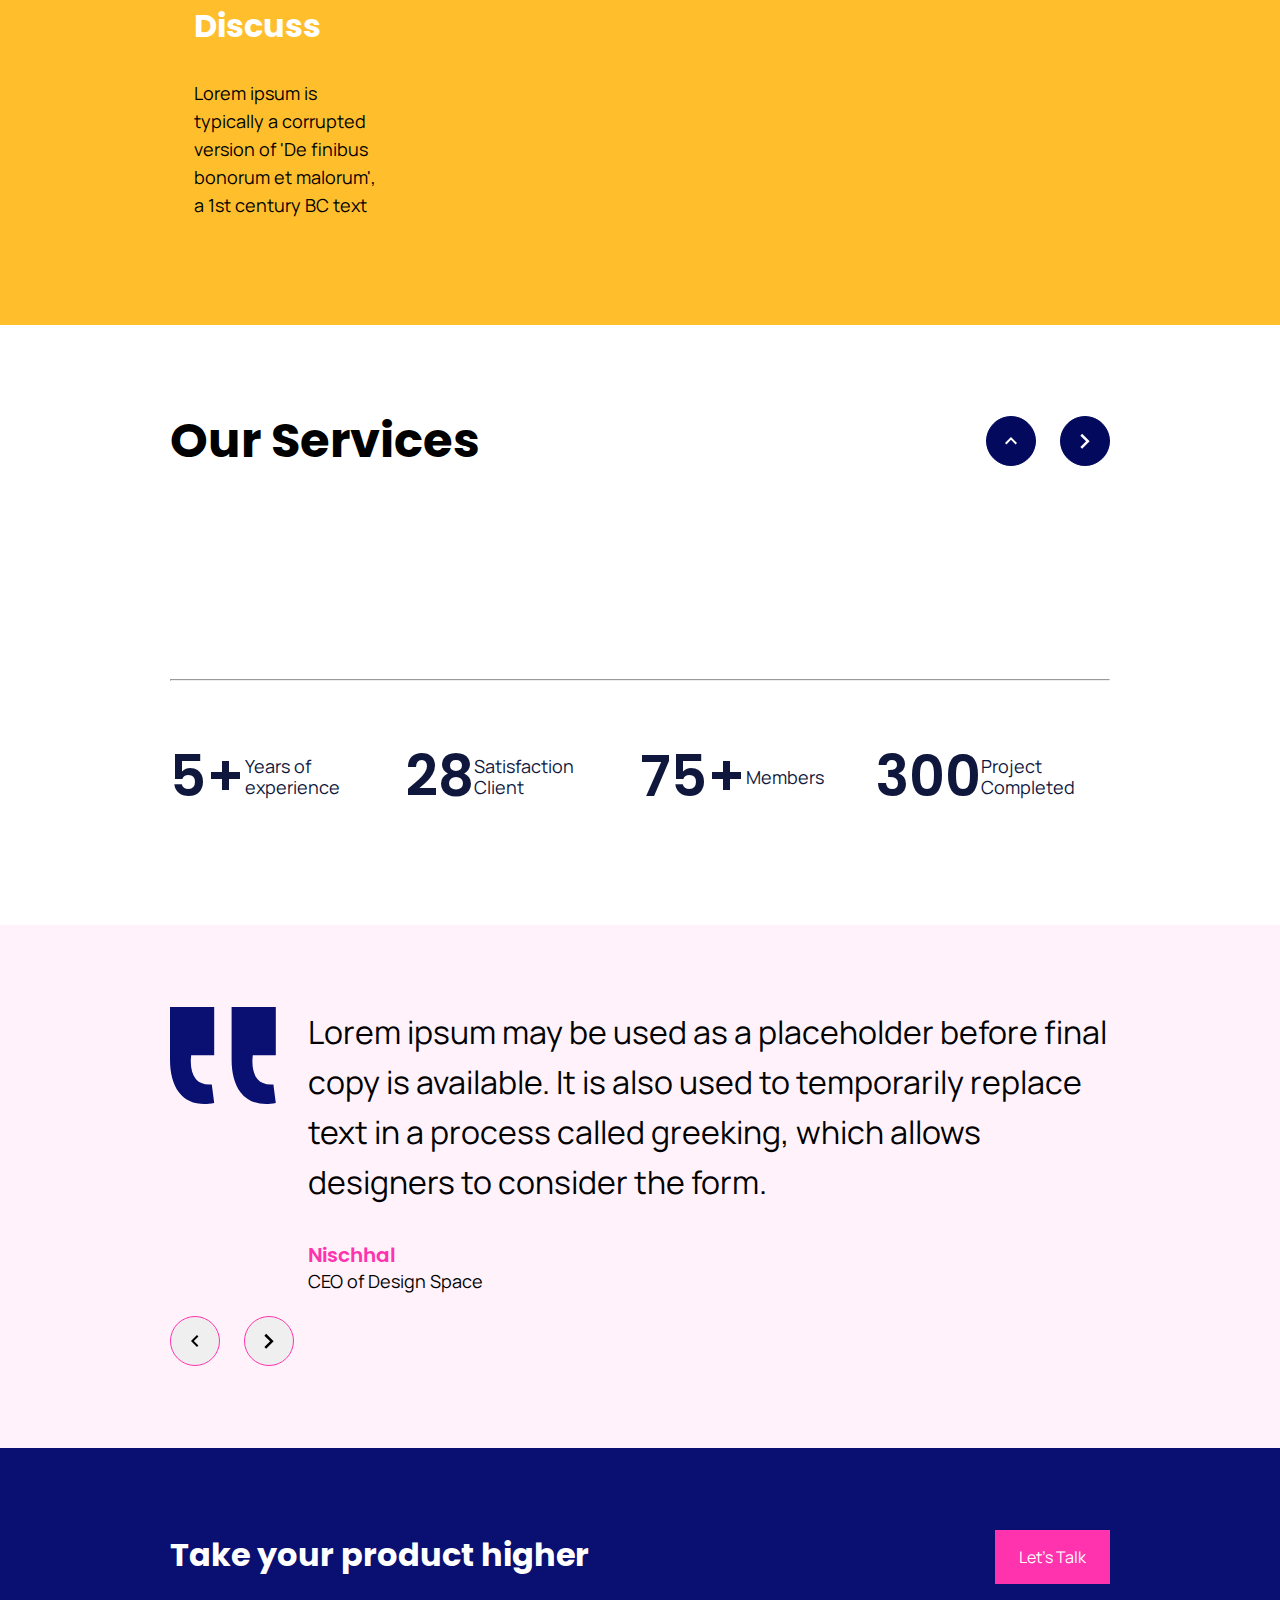
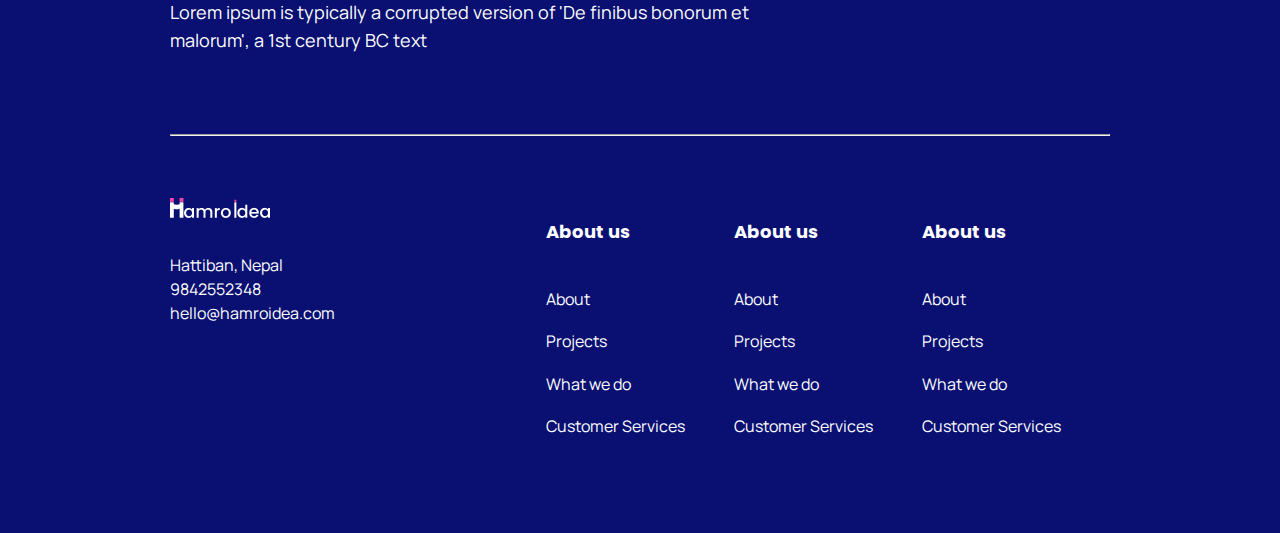
==== commit 4fef1205: "contact page design added" ====
--- a/Attempt 2/index.html
+++ b/Attempt 2/index.html
@@ -44,9 +44,9 @@
                     <li class="nav-link"><a href="#" target="_blank">Portfolio</a></li>
                     <li class="nav-link"><a href="#">Services</a>
                         <ul class="nav__submenu">
-                            <li class="nav__submenu-item"> <a>Web Design</a></li>
-                            <li class="nav__submenu-item"> <a>Web Development</a></li>
-                            <li class="nav__submenu-item"> <a>Web Hosting</a></li>
+                            <li class="nav__submenu-item"> <a href="#">Web Design</a></li>
+                            <li class="nav__submenu-item"> <a href="#">Web Development</a></li>
+                            <li class="nav__submenu-item"> <a href="#">Web Hosting</a></li>
                         </ul>
                     </li>
                     <li class="nav-link"><a href="#" target="_blank">Blog</a></li>
--- a/Attempt 2/assets/css/main.css
+++ b/Attempt 2/assets/css/main.css
@@ -449,6 +449,10 @@
   flex-direction: column;
 }
 
+.mb-2 {
+  margin-bottom: 2rem;
+}
+
 h1,
 h2,
 h3,
@@ -502,6 +506,7 @@
   font-weight: 400;
   text-align: center;
   text-decoration: none;
+  cursor: pointer;
 }
 
 .btn-primary {
@@ -510,7 +515,7 @@
 }
 
 .btn-primary:hover, .btn-primary:active, .btn-primary:focus {
-  color: #050942;
+  background-color: #010313;
 }
 
 .btn-secondary {
@@ -519,10 +524,66 @@
 }
 
 .btn-secondary:hover, .btn-secondary:active, .btn-secondary:focus {
-  color: #050942;
-}
-
-/** Search form */
+  background-color: #cc007b;
+}
+
+.button__arrow {
+  padding-right: 2rem !important;
+}
+
+.button__arrow .arrow__icon {
+  display: inline-block;
+  transform: translateX(10px);
+  transition: 0.3s ease-in-out;
+}
+
+.button__arrow:hover .arrow__icon {
+  animation: arrowHover 1s;
+}
+
+@keyframes arrowHover {
+  0% {
+    transform: translateX(10px);
+  }
+  30% {
+    transform: translateX(5px);
+  }
+  80% {
+    transform: translateX(15px);
+  }
+  100% {
+    transform: translateX(10px);
+  }
+}
+
+@keyframes arrowHoverCircle {
+  0% {
+    transform: translateX(0px);
+  }
+  30% {
+    transform: translateX(-5px);
+  }
+  80% {
+    transform: translateX(5px);
+  }
+  100% {
+    transform: translateX(0px);
+  }
+}
+
+.form-control {
+  border: 1px solid #dedede;
+  padding: 24px;
+}
+
+.form-group label {
+  display: block;
+}
+
+.form-group input {
+  display: block;
+}
+
 .nav {
   width: 100%;
   background-color: #03095D;
@@ -573,6 +634,9 @@
 .nav .nav-menu .nav-link a {
   text-decoration: none;
   color: #ffffff;
+  display: block;
+  width: 100%;
+  font-size: 16px;
 }
 
 .nav .nav-menu .nav__submenu {
@@ -1216,6 +1280,131 @@
   width: 90%;
 }
 
+.blog-container .date {
+  font-size: 18px;
+  line-height: 28px;
+  color: #676C86;
+}
+
+.blog-container .title {
+  font-size: 32px;
+  line-height: 40px;
+}
+
+.blog-container .content {
+  font-size: 18px;
+  line-height: 30px;
+}
+
+.blog-container .full-width--blog {
+  margin-bottom: 32px;
+}
+
+.blog-container .full-width--blog .date {
+  margin-top: 32px;
+  margin-bottom: 14px;
+  display: block;
+}
+
+.blog-container .full-width--blog .content {
+  margin: 14px 0px;
+}
+
+.blog-container .half-width--blog {
+  display: inline-flex;
+  flex-direction: column;
+  border: 1px solid #676C86;
+  padding: 32px;
+  max-width: 550px;
+}
+
+.contact-page-container .contact-info {
+  padding: 82px 0px;
+}
+
+.contact-page-container .contact-info .h-col-4 {
+  text-align: center;
+}
+
+.contact-page-container .contact-info .icon_container {
+  height: 75px;
+  display: flex;
+  align-items: center;
+  justify-content: center;
+}
+
+.contact-page-container .contact-info .title {
+  font-weight: 600;
+  font-size: 24px;
+  line-height: 36px;
+  margin: 24px 0px 14px 0px;
+}
+
+.contact-page-container .contact-info .content {
+  margin: 0px;
+}
+
+.contact-page-container .contact-info .content a {
+  text-decoration: none;
+  color: #0F173D;
+  line-height: 24px;
+}
+
+.contact-page-container .contact-info .content a:hover {
+  text-decoration: underline;
+  color: #091071;
+}
+
+.contact-page-container .contact-info .social-media {
+  display: flex;
+  justify-content: center;
+  gap: 24px;
+  margin-top: 14px;
+}
+
+.contact-page-container .contact-form {
+  padding-bottom: 82px;
+}
+
+.contact-page-container .contact-form--image img {
+  height: 700px;
+  width: 100%;
+}
+
+.contact-page-container .contact-form--content {
+  padding-left: 32px;
+}
+
+.contact-page-container .contact-form--content .title {
+  font-size: 32px;
+  line-height: 45px;
+  margin-bottom: 28px;
+}
+
+.contact-page-container .contact-form--content .form-group {
+  margin-top: 24px;
+}
+
+.contact-page-container .contact-form--content .form-group label {
+  font-size: 18px;
+  line-height: 28px;
+}
+
+.contact-page-container .contact-form--content .form-group input {
+  width: 100%;
+  margin-top: 8px;
+}
+
+.contact-page-container .contact-form--content .form-group textarea {
+  width: 100%;
+  resize: none;
+}
+
+.contact-page-container .contact-form--content .btn {
+  margin-top: 32px;
+  border: none;
+}
+
 footer {
   background-color: #091071;
   padding: 82px 0px;
@@ -1276,7 +1465,7 @@
   font-size: 16px;
 }
 
-@media (max-width: 576px) {
+@media screen and (max-width: 576px) {
   .h-col-3,
   .h-col-4,
   .h-col-6,
@@ -1329,7 +1518,7 @@
   }
 }
 
-@media (max-width: 768px) {
+@media screen and (max-width: 768px) {
   .container {
     margin-right: auto;
     margin-left: auto;
@@ -1371,9 +1560,19 @@
     left: 0;
     position: relative;
   }
-}
-
-@media (max-width: 1400px) {
+  .half-width--blog {
+    max-width: 100% !important;
+  }
+  .contact-form--image img {
+    height: 500px !important;
+    object-fit: cover;
+  }
+  .contact-form--content {
+    padding-left: 0px !important;
+  }
+}
+
+@media screen and (max-width: 1400px) {
   .hero .hero-image {
     width: 400px;
     height: 400px;
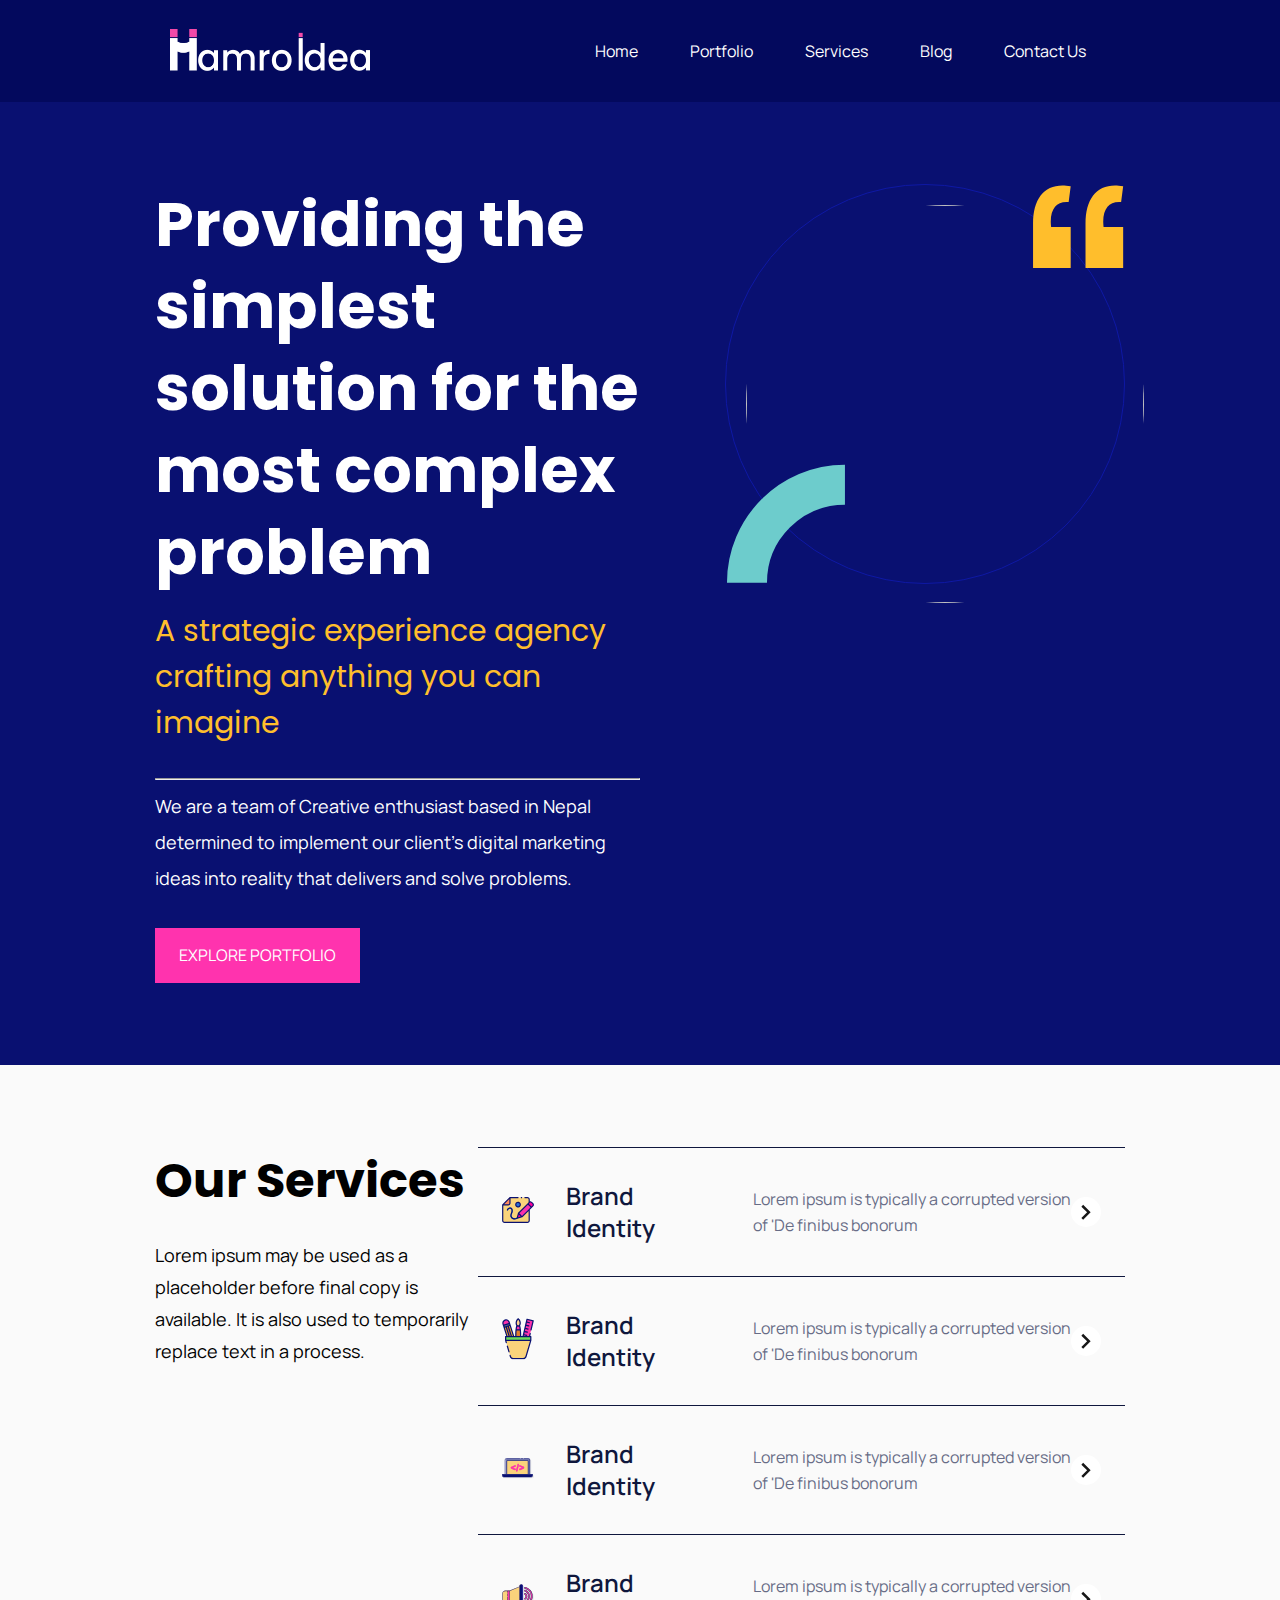
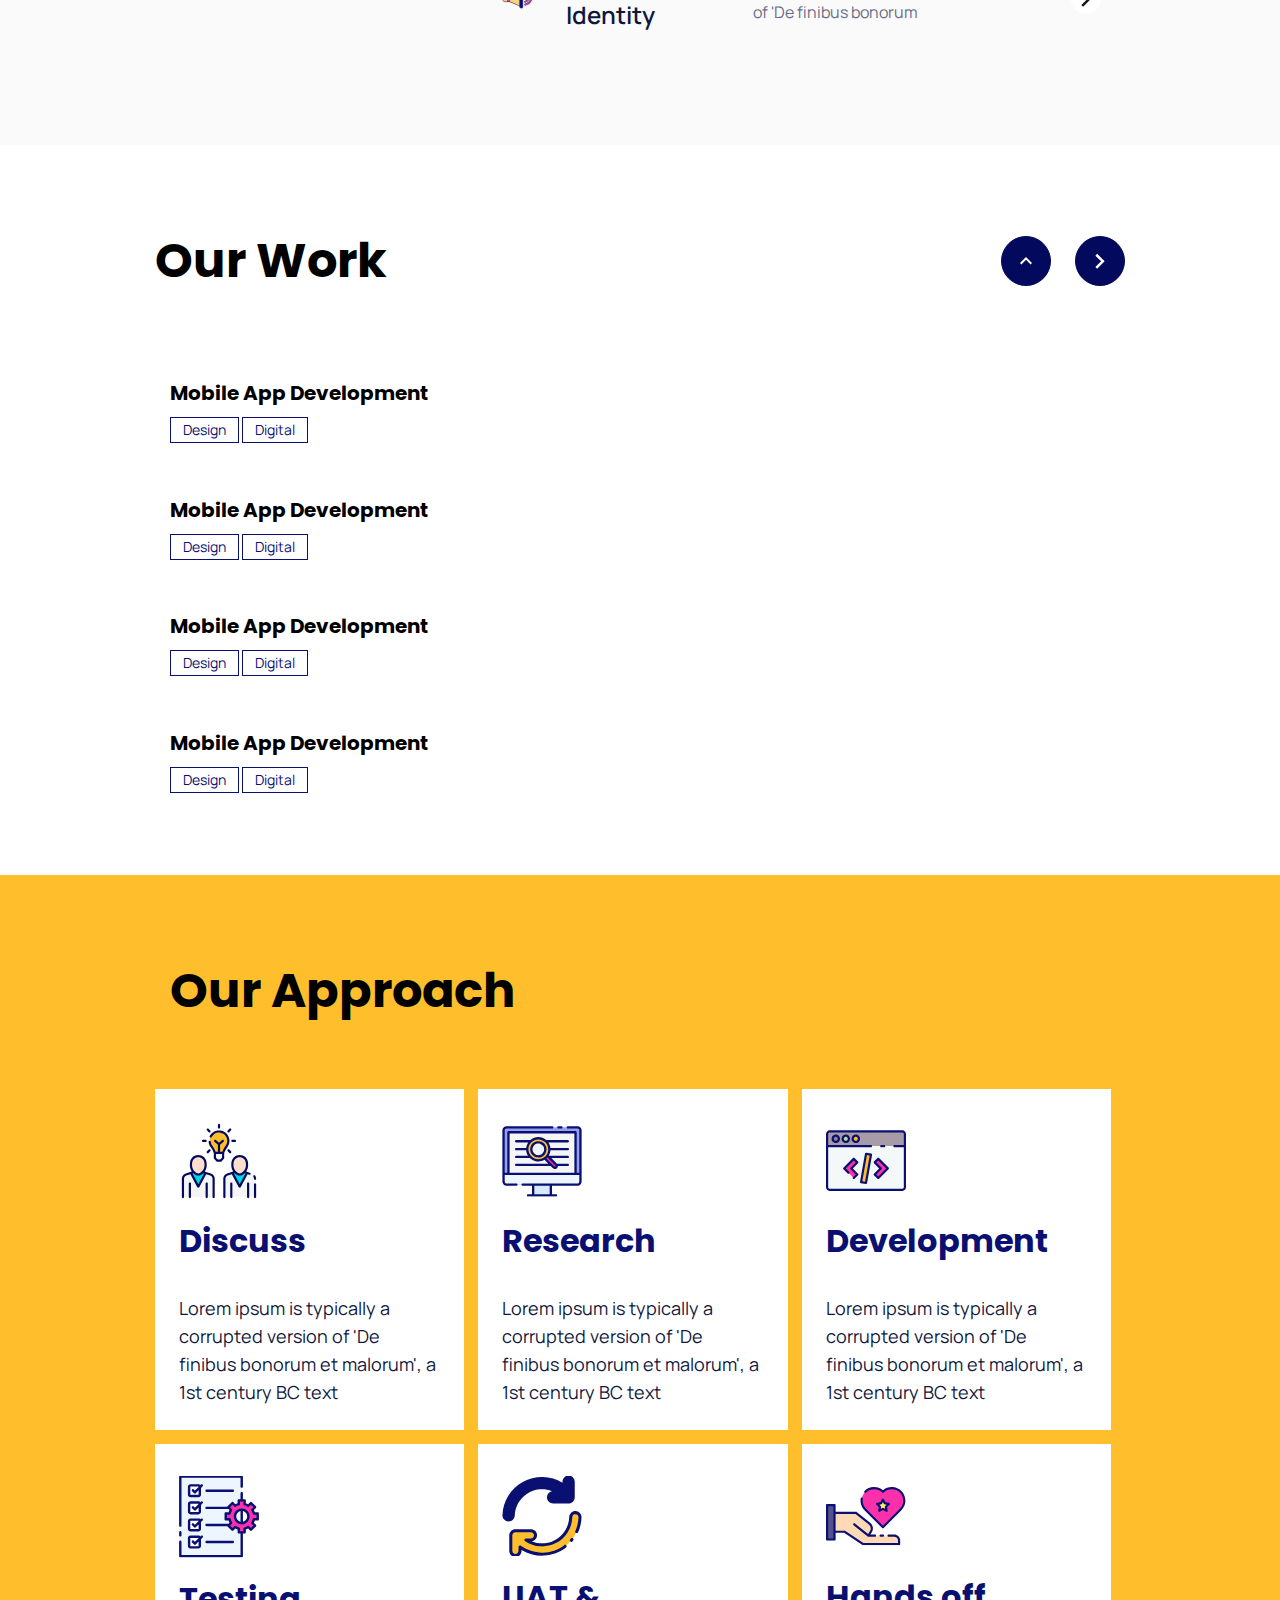
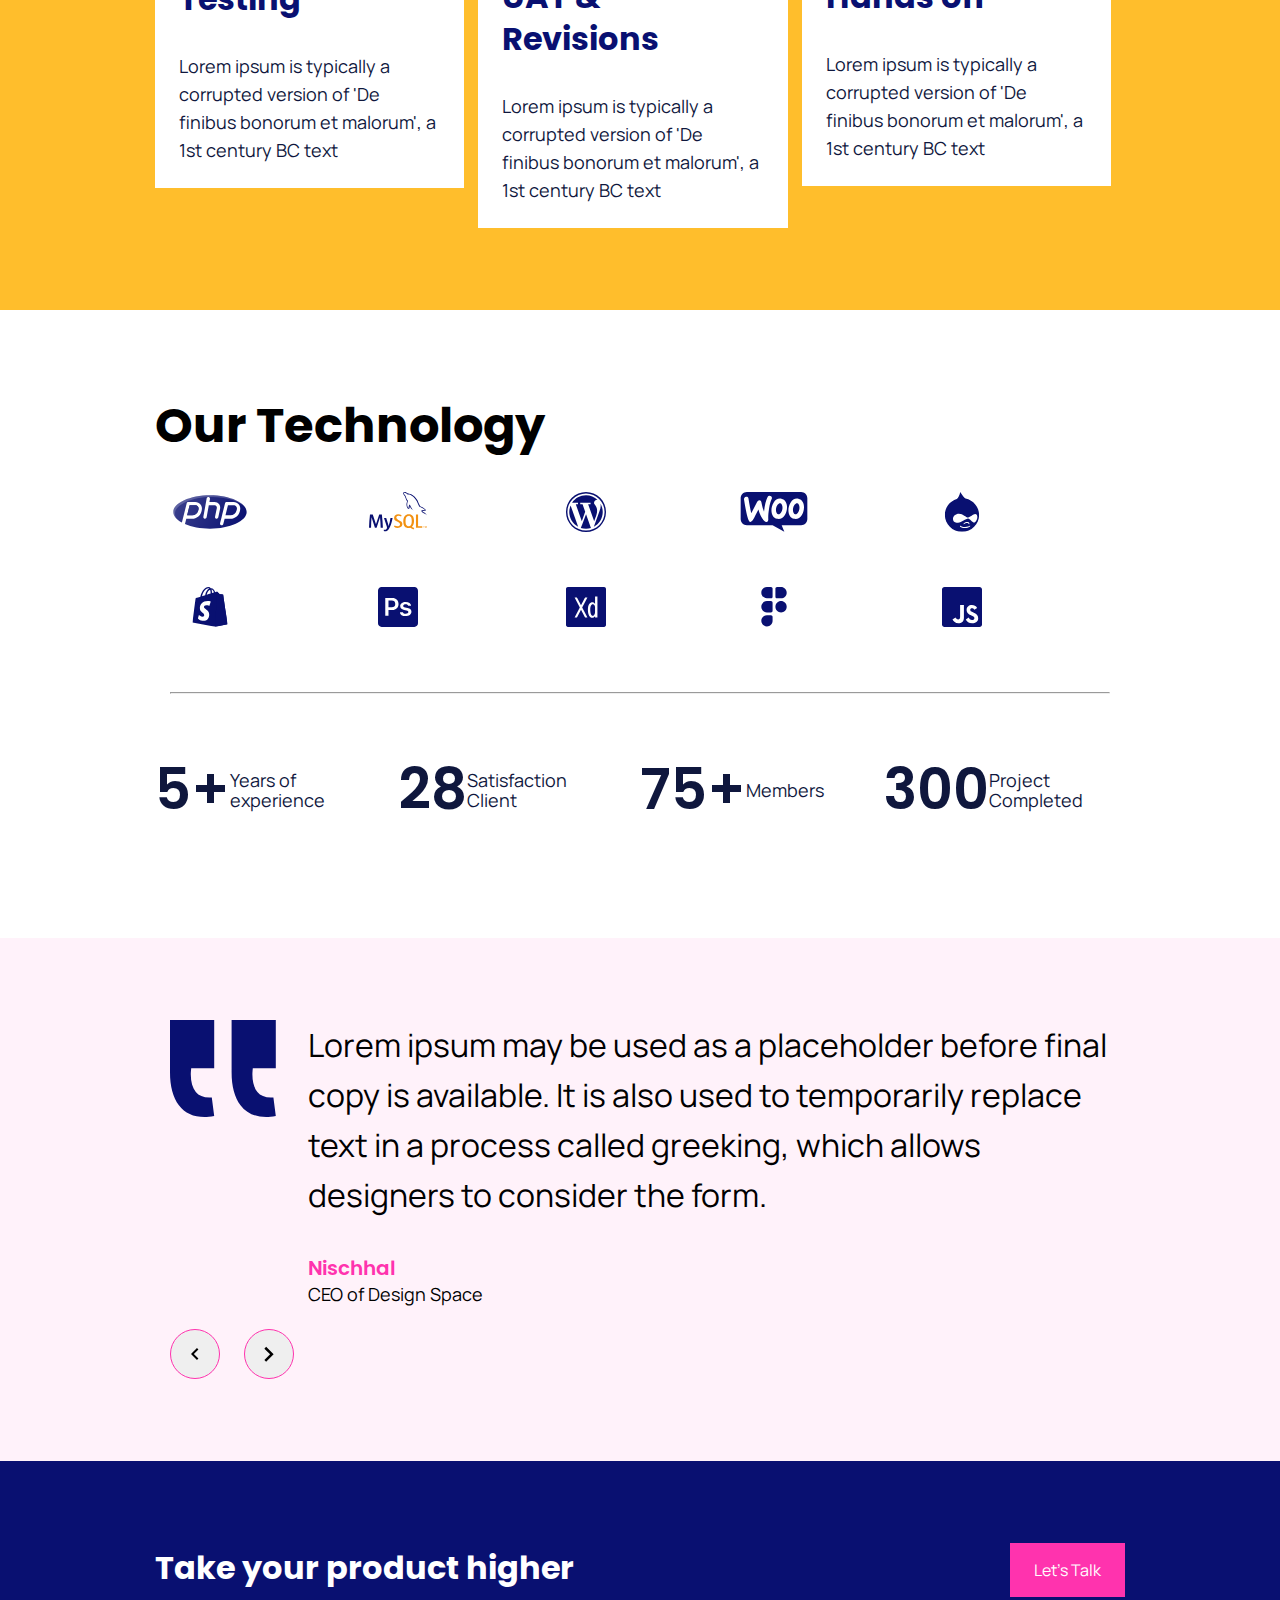
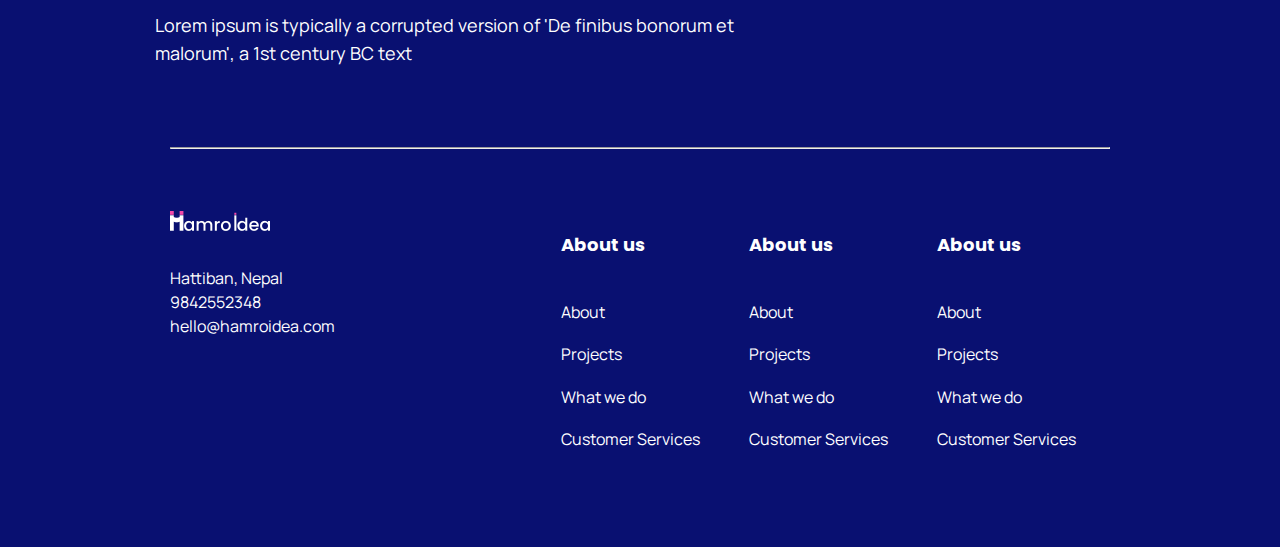
==== commit 71458543: "landing page design changes on technology" ====
--- a/Attempt 2/index.html
+++ b/Attempt 2/index.html
@@ -108,7 +108,7 @@
                 </div>
 
                 <div class="h-col-8">
-                    <div class="service_item">
+                    <a href="#" class="service_item">
                         <div class="icon">
                             <img src="./assets/img/SKETCH.svg" alt="" srcset="" class="quote">
                         </div>
@@ -119,11 +119,10 @@
                             Lorem ipsum is typically a corrupted
                             version of 'De finibus bonorum
                         </div>
-                        <a href="#" target="_blank" rel="noopener noreferrer" class="right-arrow"><img
-                                src="./assets/img/right arrow.svg" alt="" srcset=""></a>
-                    </div>
-
-                    <div class="service_item">
+                        <span class="right-arrow"><img src="./assets/img/right arrow.svg" alt=""></span>
+                    </a>
+
+                    <a href="#" class="service_item">
                         <div class="icon">
                             <img src="./assets/img/product design.svg" alt="" srcset="" class="quote">
                         </div>
@@ -134,12 +133,11 @@
                             Lorem ipsum is typically a corrupted
                             version of 'De finibus bonorum
                         </div>
-                        <a href="#" target="_blank" rel="noopener noreferrer" class="right-arrow"><img
-                                src="./assets/img/right arrow.svg" alt="" srcset=""></a>
-                    </div>
-
-
-                    <div class="service_item">
+                        <span class="right-arrow"><img src="./assets/img/right arrow.svg" alt=""></span>
+                    </a>
+
+
+                    <a href="#" class="service_item">
                         <div class="icon">
                             <img src="./assets/img/web development.svg" alt="" srcset="" class="quote">
                         </div>
@@ -150,12 +148,11 @@
                             Lorem ipsum is typically a corrupted
                             version of 'De finibus bonorum
                         </div>
-                        <a href="#" target="_blank" rel="noopener noreferrer" class="right-arrow"><img
-                                src="./assets/img/right arrow.svg" alt="" srcset=""></a>
-                    </div>
-
-
-                    <div class="service_item">
+                        <span class="right-arrow"><img src="./assets/img/right arrow.svg" alt=""></span>
+                    </a>
+
+
+                    <a href="#" class="service_item">
                         <div class="icon">
                             <img src="./assets/img/seo.svg" alt="" srcset="" class="quote">
                         </div>
@@ -166,9 +163,8 @@
                             Lorem ipsum is typically a corrupted
                             version of 'De finibus bonorum
                         </div>
-                        <a href="#" target="_blank" rel="noopener noreferrer" class="right-arrow"><img
-                                src="./assets/img/right arrow.svg" alt="" srcset=""></a>
-                    </div>
+                        <span class="right-arrow"><img src="./assets/img/right arrow.svg" alt=""></span>
+                    </a>
 
                 </div>
             </div>
@@ -245,41 +241,72 @@
             <h2 class="title">Our Approach </h2>
 
             <div class="row approach-box justify-content-between">
-                <div class="h-col-3 approach-item">
-                    <span class="indicator">001</span>
-                    <h4 class="title">Discuss</h4>
-                    <p class="content">Lorem ipsum is typically a corrupted version of 'De finibus bonorum et
-                        malorum',
-                        a 1st century BC
-                        text</p>
-                </div>
-
-                <div class="h-col-3 approach-item">
-                    <span class="indicator">001</span>
-                    <h4 class="title">Discuss</h4>
-                    <p class="content">Lorem ipsum is typically a corrupted version of 'De finibus bonorum et
-                        malorum',
-                        a 1st century BC
-                        text</p>
-                </div>
-
-                <div class="h-col-3 approach-item">
-                    <span class="indicator">001</span>
-                    <h4 class="title">Discuss</h4>
-                    <p class="content">Lorem ipsum is typically a corrupted version of 'De finibus bonorum et
-                        malorum',
-                        a 1st century BC
-                        text</p>
-                </div>
-
-                <div class="h-col-3 approach-item">
-                    <span class="indicator">001</span>
-                    <h4 class="title">Discuss</h4>
-                    <p class="content">Lorem ipsum is typically a corrupted version of 'De finibus bonorum et
-                        malorum',
-                        a 1st century BC
-                        text</p>
-                </div>
+                <div class="h-col-4">
+                    <div class="approach-item">
+                        <img src="./assets/img/our apporoach/discuss.svg" alt="" srcset="">
+                        <h4 class="title">Discuss</h4>
+                        <p class="content">Lorem ipsum is typically a corrupted version of 'De finibus bonorum et
+                            malorum',
+                            a 1st century BC
+                            text</p>
+                    </div>
+                </div>
+
+                <div class="h-col-4">
+                    <div class="approach-item">
+                        <img src="./assets/img/our apporoach/research.svg" alt="" srcset="">
+                        <h4 class="title">Research</h4>
+                        <p class="content">Lorem ipsum is typically a corrupted version of 'De finibus bonorum et
+                            malorum',
+                            a 1st century BC
+                            text</p>
+                    </div>
+                </div>
+
+                <div class="h-col-4">
+                    <div class="approach-item">
+                        <img src="./assets/img/our apporoach/development.svg" alt="" srcset="">
+                        <h4 class="title">Development</h4>
+                        <p class="content">Lorem ipsum is typically a corrupted version of 'De finibus bonorum et
+                            malorum',
+                            a 1st century BC
+                            text</p>
+                    </div>
+                </div>
+
+                <div class="h-col-4">
+                    <div class="approach-item">
+                        <img src="./assets/img/our apporoach/testing.svg" alt="" srcset="">
+                        <h4 class="title">Testing</h4>
+                        <p class="content">Lorem ipsum is typically a corrupted version of 'De finibus bonorum et
+                            malorum',
+                            a 1st century BC
+                            text</p>
+                    </div>
+                </div>
+
+                <div class="h-col-4">
+                    <div class="approach-item">
+                        <img src="./assets/img/our apporoach/uat.svg" alt="" srcset="">
+                        <h4 class="title">UAT & Revisions</h4>
+                        <p class="content">Lorem ipsum is typically a corrupted version of 'De finibus bonorum et
+                            malorum',
+                            a 1st century BC
+                            text</p>
+                    </div>
+                </div>
+
+                <div class="h-col-4">
+                    <div class="approach-item">
+                        <img src="./assets/img/our apporoach/hands off.svg" alt="" srcset="">
+                        <h4 class="title">Hands off</h4>
+                        <p class="content">Lorem ipsum is typically a corrupted version of 'De finibus bonorum et
+                            malorum',
+                            a 1st century BC
+                            text</p>
+                    </div>
+                </div>
+
             </div>
         </div>
     </div>
@@ -289,58 +316,51 @@
         <div class="container">
 
             <div class="row justify-content-between align-items-center">
-                <h2 class="title">Our Services</h2>
-
-                <div class="controls">
-                    <button aria-label="Previous" class="glider-prev">
-                        <svg width="8" height="12" viewBox="0 0 8 12" xmlns="http://www.w3.org/2000/svg">
-                            <path
-                                d="M5.99997 0L7.40997 1.41L2.82997 6L7.40997 10.59L5.99997 12L-2.67029e-05 6L5.99997 0Z" />
-                        </svg>
-
-                    </button>
-                    <button aria-label="Next" class="glider-next">
-                        <svg width="10" height="16" viewBox="0 0 10 16" xmlns="http://www.w3.org/2000/svg">
-                            <path fill-rule="evenodd" clip-rule="evenodd"
-                                d="M0.368774 2.63127L6.09377 8.36877L0.368774 14.1063L2.13127 15.8688L9.63127 8.36877L2.13127 0.868774L0.368774 2.63127Z" />
-                        </svg>
-
-                    </button>
-                </div>
-            </div>
-
-            <div class="card-slider">
-                <div class="card">
-                    <img src="https://images.unsplash.com/photo-1511376777868-611b54f68947?ixid=MnwxMjA3fDB8MHxwaG90by1wYWdlfHx8fGVufDB8fHx8&ixlib=rb-1.2.1&auto=format&fit=crop&w=1650&q=80"
-                        alt="" srcset="">
-                </div>
-
-                <div class="card">
-                    <img src="https://images.unsplash.com/photo-1511376777868-611b54f68947?ixid=MnwxMjA3fDB8MHxwaG90by1wYWdlfHx8fGVufDB8fHx8&ixlib=rb-1.2.1&auto=format&fit=crop&w=1650&q=80"
-                        alt="" srcset="">
-                </div>
-
-                <div class="card">
-                    <img src="https://images.unsplash.com/photo-1511376777868-611b54f68947?ixid=MnwxMjA3fDB8MHxwaG90by1wYWdlfHx8fGVufDB8fHx8&ixlib=rb-1.2.1&auto=format&fit=crop&w=1650&q=80"
-                        alt="" srcset="">
-                </div>
-
-                <div class="card">
-                    <img src="https://images.unsplash.com/photo-1511376777868-611b54f68947?ixid=MnwxMjA3fDB8MHxwaG90by1wYWdlfHx8fGVufDB8fHx8&ixlib=rb-1.2.1&auto=format&fit=crop&w=1650&q=80"
-                        alt="" srcset="">
-                </div>
-
-                <div class="card">
-                    <img src="https://images.unsplash.com/photo-1511376777868-611b54f68947?ixid=MnwxMjA3fDB8MHxwaG90by1wYWdlfHx8fGVufDB8fHx8&ixlib=rb-1.2.1&auto=format&fit=crop&w=1650&q=80"
-                        alt="" srcset="">
-                </div>
-
-                <div class="card">
-                    <img src="https://images.unsplash.com/photo-1511376777868-611b54f68947?ixid=MnwxMjA3fDB8MHxwaG90by1wYWdlfHx8fGVufDB8fHx8&ixlib=rb-1.2.1&auto=format&fit=crop&w=1650&q=80"
-                        alt="" srcset="">
-                </div>
-            </div>
-            <div role="tablist" class="dots"></div>
+                <h2 class="title">Our Technology</h2>
+            </div>
+
+            <div class="card-container">
+                <div class="card">
+                    <img src="./assets/img/technology/php.svg" alt="" srcset="">
+                </div>
+
+                <div class="card">
+                    <img src="./assets/img/technology/mysql.svg" alt="" srcset="">
+                </div>
+
+                <div class="card">
+                    <img src="./assets/img/technology/wordpress.svg" alt="" srcset="">
+                </div>
+
+                <div class="card">
+                    <img src="./assets/img/technology/woocommerce.svg" alt="" srcset="">
+                </div>
+
+                <div class="card">
+                    <img src="./assets/img/technology/drupal.svg" alt="" srcset="">
+                </div>
+
+                <div class="card">
+                    <img src="./assets/img/technology/shopify.svg" alt="" srcset="">
+                </div>
+
+                <div class="card">
+                    <img src="./assets/img/technology/photoshop.svg" alt="" srcset="">
+                </div>
+
+                <div class="card">
+                    <img src="./assets/img/technology/xd.svg" alt="" srcset="">
+                </div>
+
+                <div class="card">
+                    <img src="./assets/img/technology/figma.svg" alt="" srcset="">
+                </div>
+
+                <div class="card">
+                    <img src="./assets/img/technology/js.svg" alt="" srcset="">
+                </div>
+            </div>
+
             <hr class="border_line">
             <div class="experience">
                 <div class="row">
--- a/Attempt 2/assets/css/main.css
+++ b/Attempt 2/assets/css/main.css
@@ -465,6 +465,8 @@
 .row {
   display: flex;
   flex-wrap: wrap;
+  margin-right: -15px;
+  margin-left: -15px;
 }
 
 .h-col-3 {
@@ -497,6 +499,37 @@
 ol li {
   text-decoration: none;
   list-style: none;
+}
+
+.page_not_found {
+  background: #091071;
+  height: 100vh;
+  text-align: center;
+}
+
+.page_not_found .img-container .stars {
+  width: 100%;
+  position: absolute;
+  top: 0;
+  left: 0;
+}
+
+.page_not_found .border-line--black {
+  border: 4px solid #04080d;
+  position: relative;
+  top: -15px;
+}
+
+.page_not_found .title {
+  font-weight: 600;
+  font-size: 32px;
+  line-height: 52px;
+  color: #ffffff;
+  margin-top: 52px;
+}
+
+.page_not_found .btn {
+  margin-top: 32px;
 }
 
 .btn {
@@ -619,7 +652,7 @@
 
 .nav .nav-menu .nav-link {
   display: inline-block;
-  padding: 42px 10px 42px 10px;
+  padding: 42px 24px 42px 24px;
   position: relative;
 }
 
@@ -648,13 +681,13 @@
   background-color: #03095D;
   padding: 0px;
   position: absolute;
-  top: 104px;
+  top: 100px;
   left: 0px;
   z-index: 9999;
 }
 
 .nav .nav-menu .nav__submenu-item {
-  padding: 14px 8px;
+  padding: 14px 24px;
 }
 
 .nav .nav-menu .nav__submenu-item:hover {
@@ -950,14 +983,17 @@
   display: flex;
   align-items: center;
   border-top: 1px solid #0F173D;
+  text-decoration: none;
+  transition: all 0.5s 0s ease-in-out;
 }
 
 .service .h-col-8 .service_item:hover {
   background-color: #ffffff;
+  box-shadow: 0px 2.1px 3.6px rgba(0, 0, 0, 0.041), 0px 46px 80px rgba(0, 0, 0, 0.13);
 }
 
 .service .h-col-8 .service_item:hover .right-arrow {
-  box-shadow: 2px 8px 8px rgba(27, 29, 33, 0.1);
+  box-shadow: 0px 2.1px 3.6px rgba(0, 0, 0, 0.041), 0px 5.8px 10px rgba(0, 0, 0, 0.058), 0px 13.9px 24.1px rgba(0, 0, 0, 0.075), 0px 46px 80px rgba(0, 0, 0, 0.13);
 }
 
 .service .h-col-8 .service_item .service_name {
@@ -966,6 +1002,7 @@
   font-weight: 600;
   margin-left: 32px;
   margin-right: 80px;
+  color: #0F173D;
 }
 
 .service .h-col-8 .service_item .content {
@@ -1081,16 +1118,19 @@
 }
 
 .our-apporach .approach-box {
-  gap: 52px;
+  row-gap: 14px;
 }
 
 .our-apporach .approach-box .approach-item {
+  background-color: #ffffff;
   padding: 32px 24px 24px 24px;
-  border-top: 1px solid #0F173D;
+  margin-right: 14px;
+  transition: 0.5s linear all;
+  cursor: pointer;
 }
 
 .our-apporach .approach-box .approach-item:hover {
-  background-color: #f8ac00;
+  box-shadow: 0px 2.1px 3.6px rgba(0, 0, 0, 0.041), 0px 5.8px 10px rgba(0, 0, 0, 0.058), 0px 13.9px 24.1px rgba(0, 0, 0, 0.075), 0px 46px 80px rgba(0, 0, 0, 0.13);
 }
 
 .our-apporach .approach-box .approach-item .indicator {
@@ -1100,7 +1140,7 @@
 }
 
 .our-apporach .approach-box .approach-item .title {
-  color: #ffffff;
+  color: #091071;
   font-size: 32px;
   line-height: 42px;
   padding: 16px 0px 32px 0px;
@@ -1111,6 +1151,7 @@
   font-size: 18px;
   line-height: 28px;
   margin: 0;
+  color: #0F173D;
 }
 
 .technology {
@@ -1121,70 +1162,23 @@
   margin: 62px 0px;
 }
 
-.technology .card {
-  margin-right: 32px;
-}
-
 .technology .row {
   margin-bottom: 32px;
 }
 
-.technology .row .glider-prev {
-  rotate: 90deg;
-}
-
-.technology .row .controls {
-  position: relative;
-  display: inline-flex;
-  gap: 24px;
-  height: fit-content;
-}
-
-.technology .row .glider-next,
-.technology .row .glider-prev {
-  position: relative;
-  left: 0;
-  right: 0;
+.technology .card-container {
   display: flex;
-  align-items: center;
-  justify-content: center;
-  width: 50px;
-  height: 50px;
-  border: 1px solid #03095D;
-  background-color: #03095D;
-  color: #ffffff;
-  border-radius: 50%;
-}
-
-.technology .row .glider-next svg,
-.technology .row .glider-prev svg {
-  fill: #ffffff;
-}
-
-.technology .row .glider-prev.disabled,
-.technology .row .glider-next.disabled {
-  border: 1px solid #03095D;
-  background-color: #ffffff;
-  color: #091071;
-  border-radius: 50%;
-  opacity: 1;
-}
-
-.technology .row .glider-prev.disabled svg,
-.technology .row .glider-next.disabled svg {
-  fill: #091071;
-}
-
-.technology .glider-dots .glider-dot {
-  width: 8px;
-  height: 8px;
-  margin: 0px;
-  margin-right: 4px;
-}
-
-.technology .glider-dots .glider-dot.active {
-  width: 24px;
-  background-color: #091071;
+  flex-wrap: wrap;
+  row-gap: 52px;
+}
+
+.technology .card-container .card {
+  width: 20%;
+}
+
+.technology .card-container .card img {
+  width: 80px;
+  height: 40px;
 }
 
 .technology .experience_item {
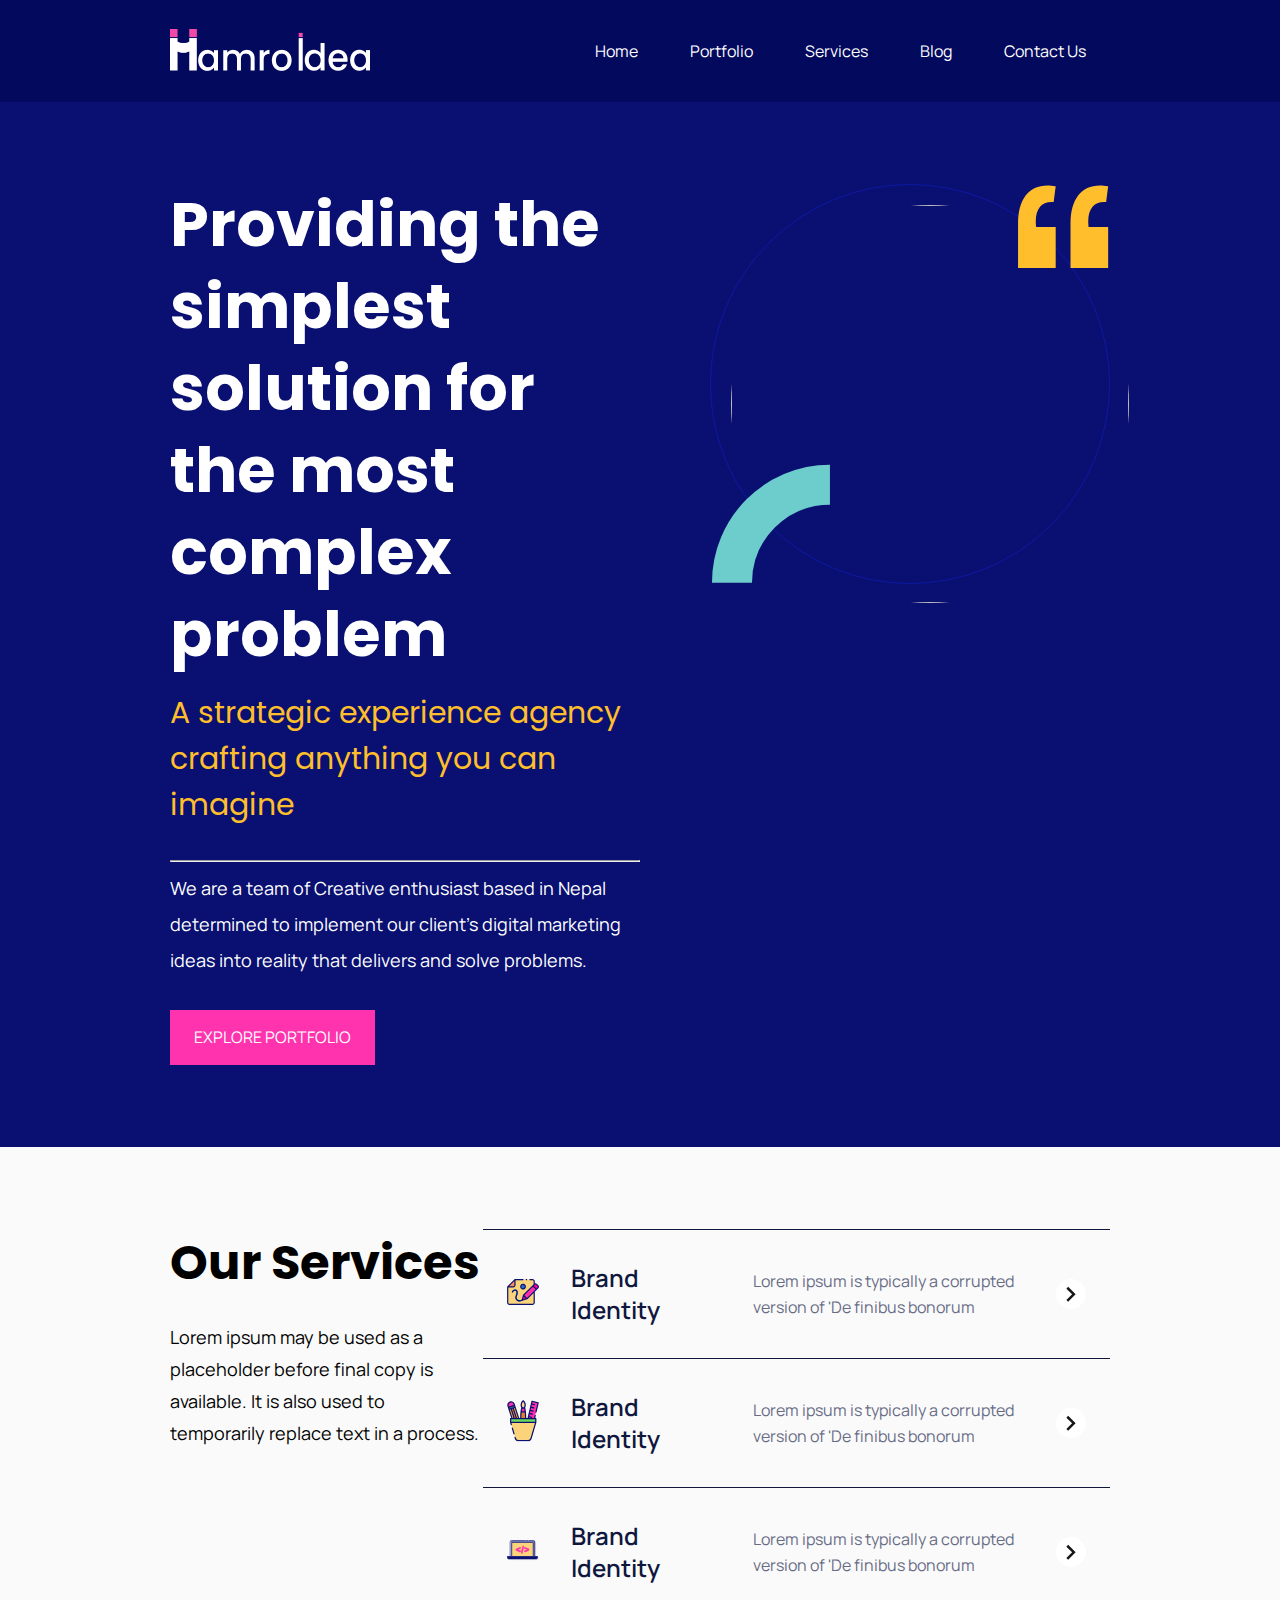
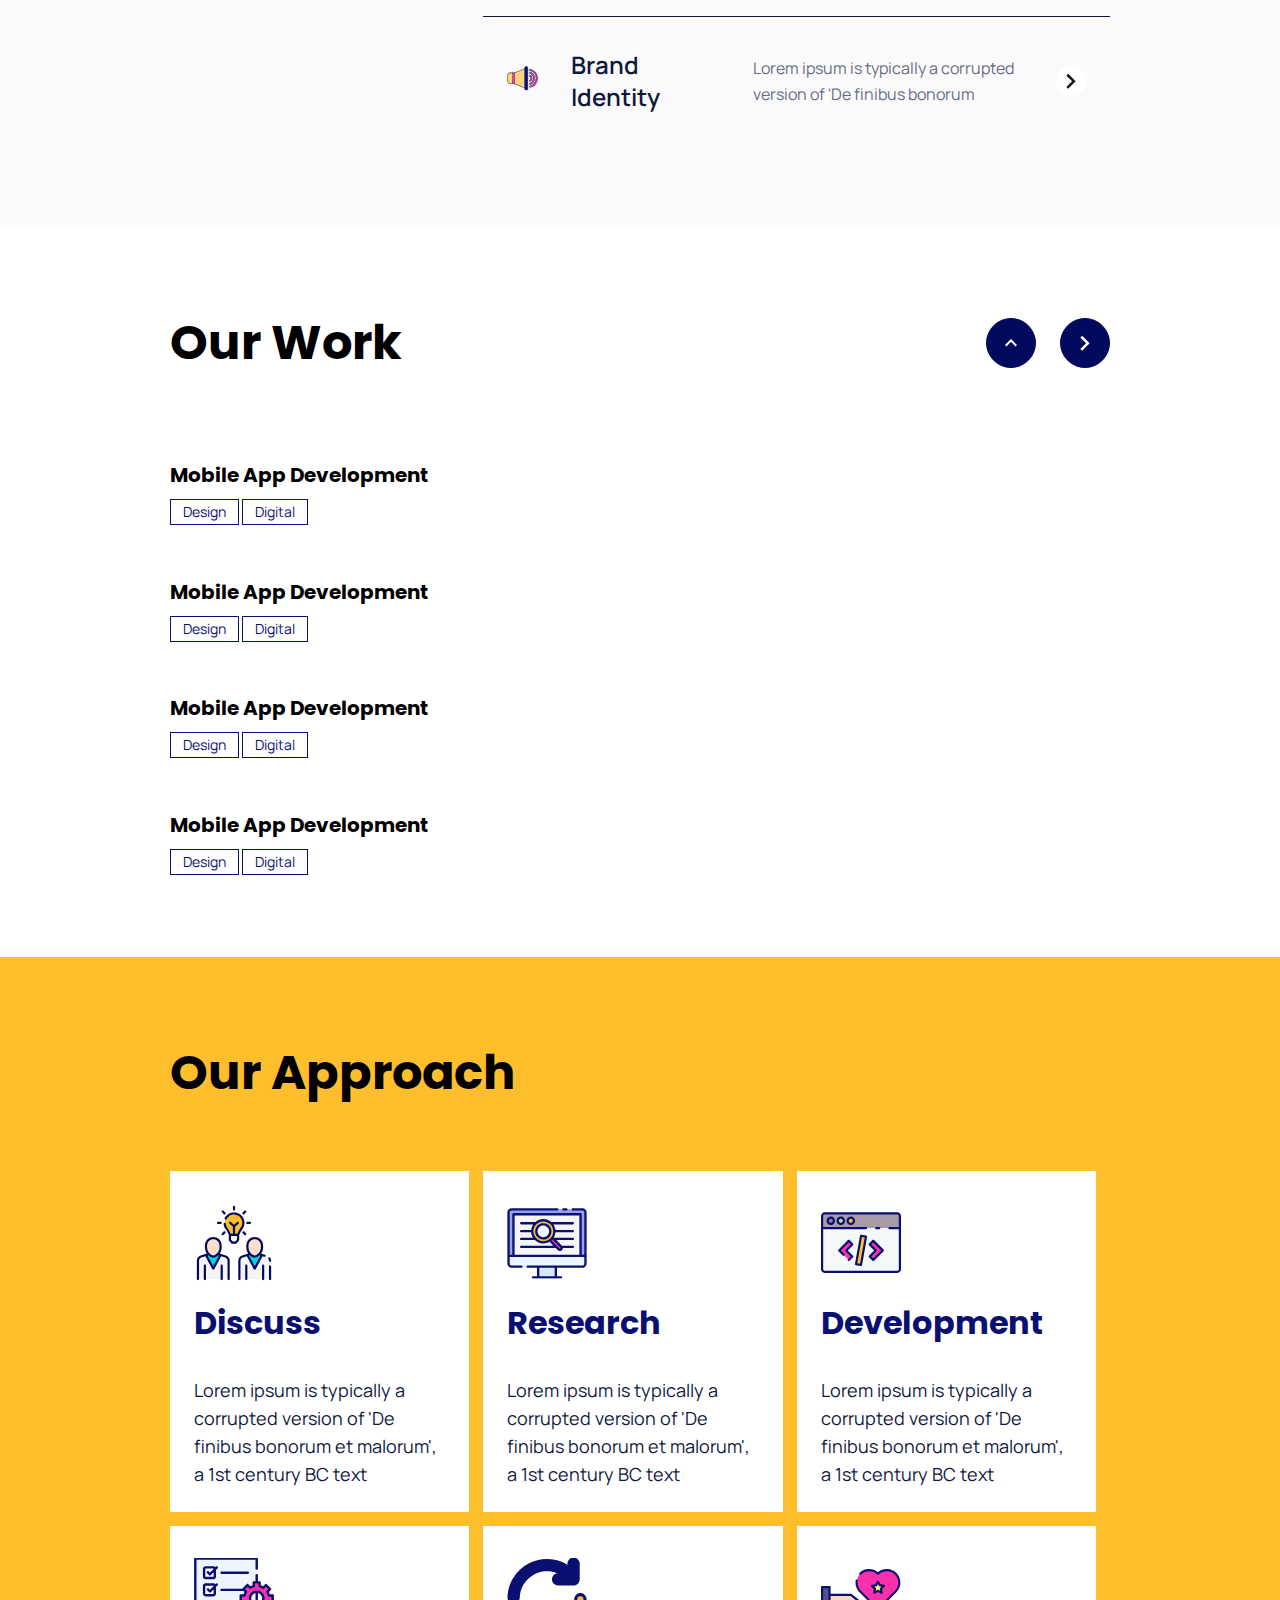
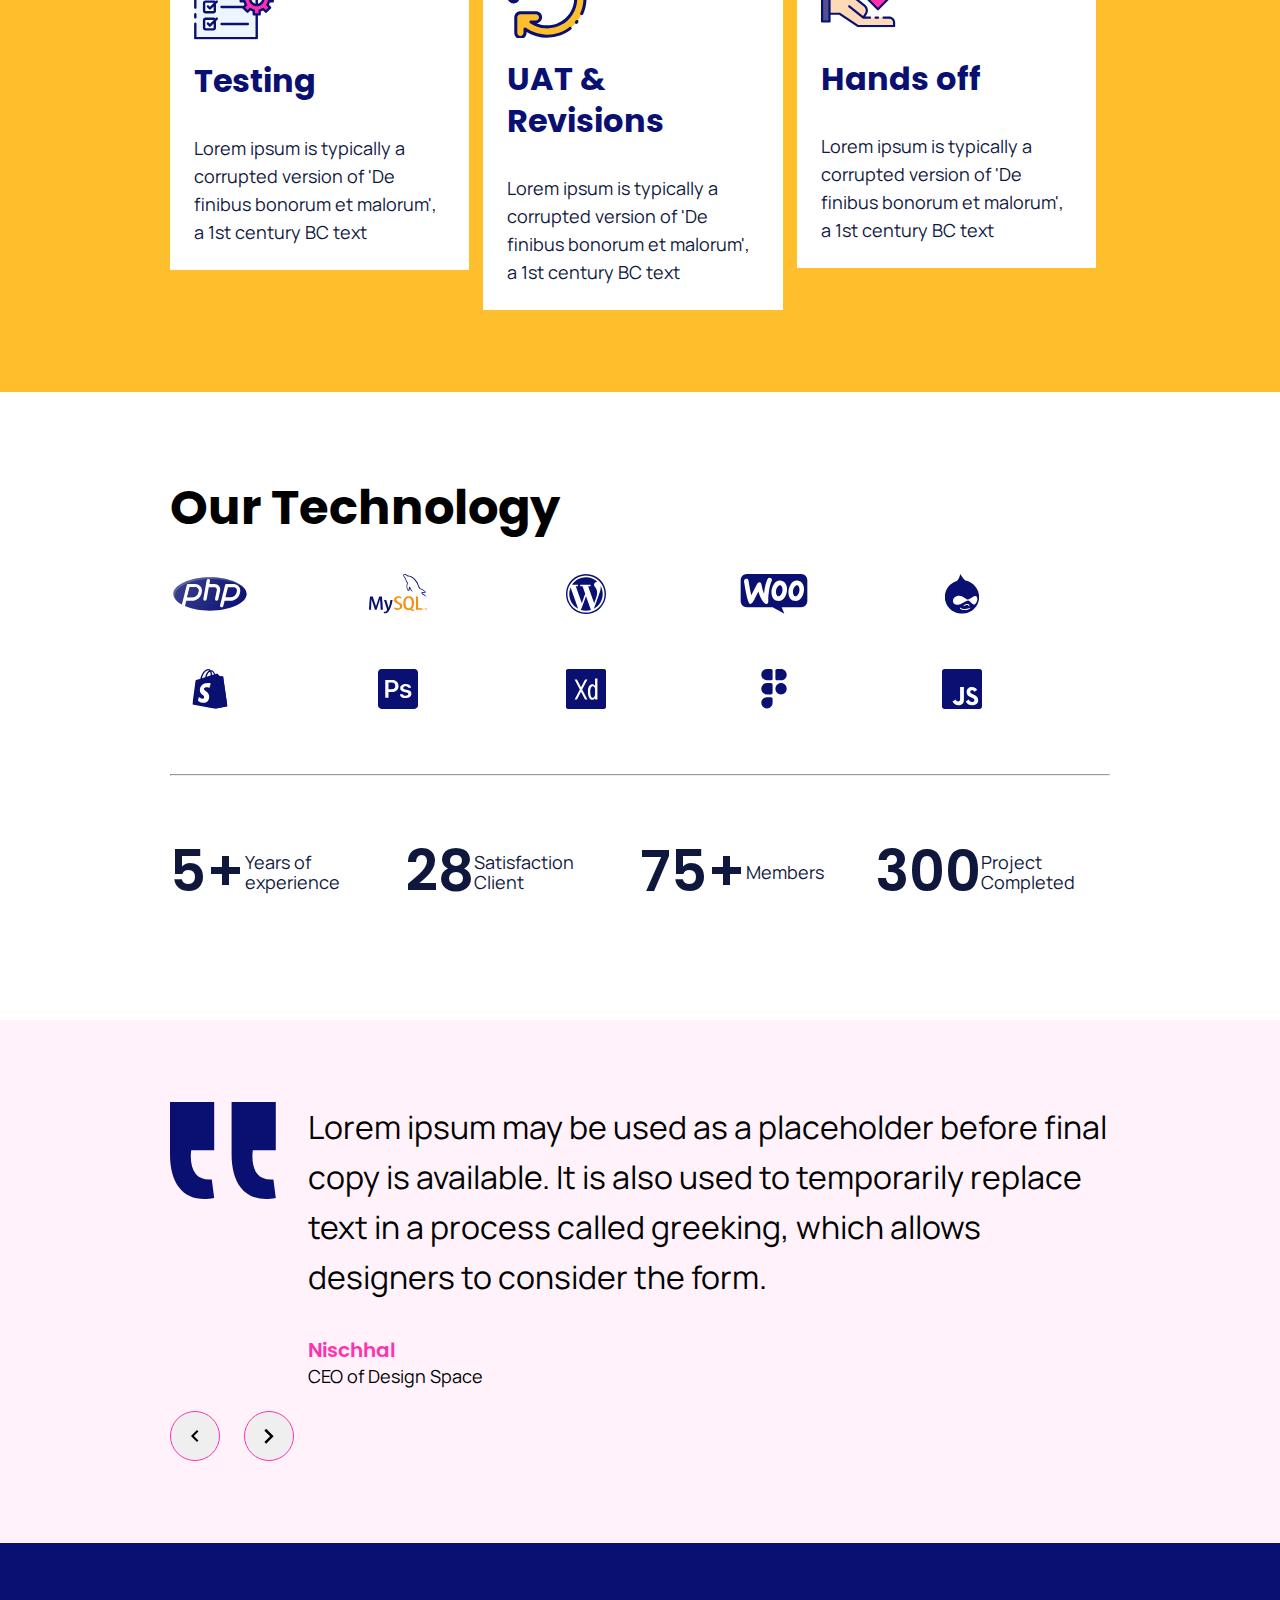
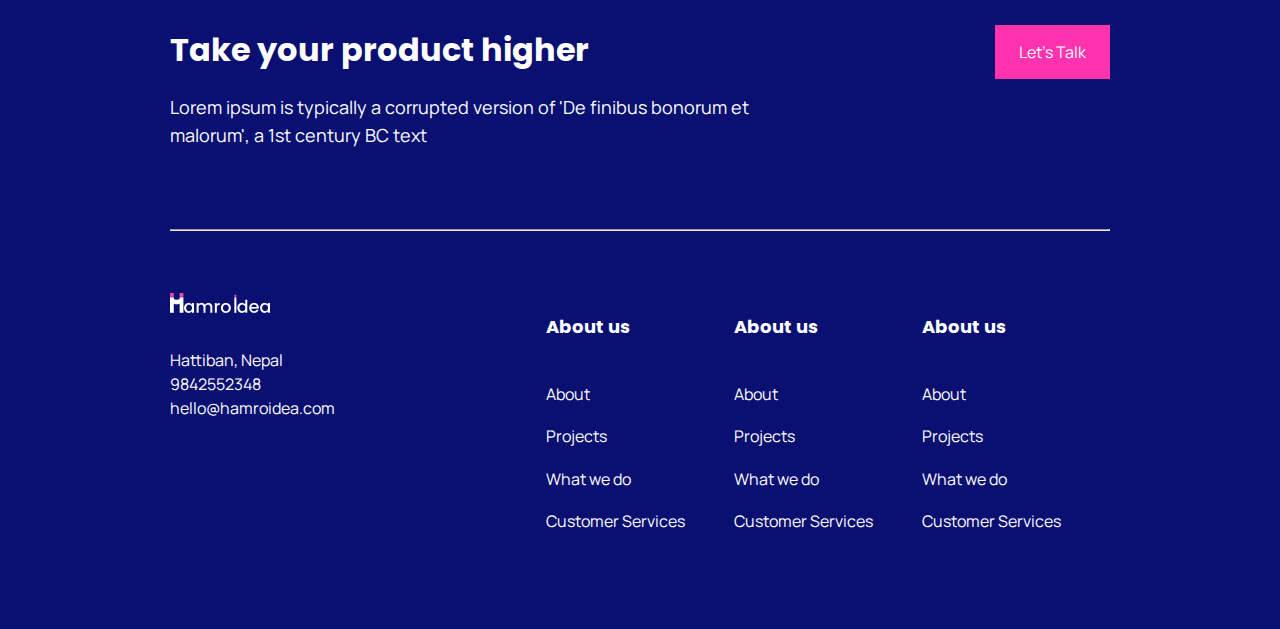
==== commit 7492ffc0: "anchor tag linked" ====
--- a/Attempt 2/index.html
+++ b/Attempt 2/index.html
@@ -40,8 +40,8 @@
                 </div>
 
                 <ul class="nav-menu">
-                    <li class="nav-link"><a href="#" target="_blank">Home</a></li>
-                    <li class="nav-link"><a href="#" target="_blank">Portfolio</a></li>
+                    <li class="nav-link"><a href="./index.html" target="_blank">Home</a></li>
+                    <li class="nav-link"><a href="./portfolio.html" target="_blank">Portfolio</a></li>
                     <li class="nav-link"><a href="#">Services</a>
                         <ul class="nav__submenu">
                             <li class="nav__submenu-item"> <a href="#">Web Design</a></li>
@@ -49,8 +49,8 @@
                             <li class="nav__submenu-item"> <a href="#">Web Hosting</a></li>
                         </ul>
                     </li>
-                    <li class="nav-link"><a href="#" target="_blank">Blog</a></li>
-                    <li class="nav-link"><a href="#" target="_blank">Contact Us</a></li>
+                    <li class="nav-link"><a href="./blog.html" target="_blank">Blog</a></li>
+                    <li class="nav-link"><a href="./contact.html" target="_blank">Contact Us</a></li>
                 </ul>
 
                 <div class="nav-btn">
--- a/Attempt 2/assets/css/main.css
+++ b/Attempt 2/assets/css/main.css
@@ -465,8 +465,6 @@
 .row {
   display: flex;
   flex-wrap: wrap;
-  margin-right: -15px;
-  margin-left: -15px;
 }
 
 .h-col-3 {
